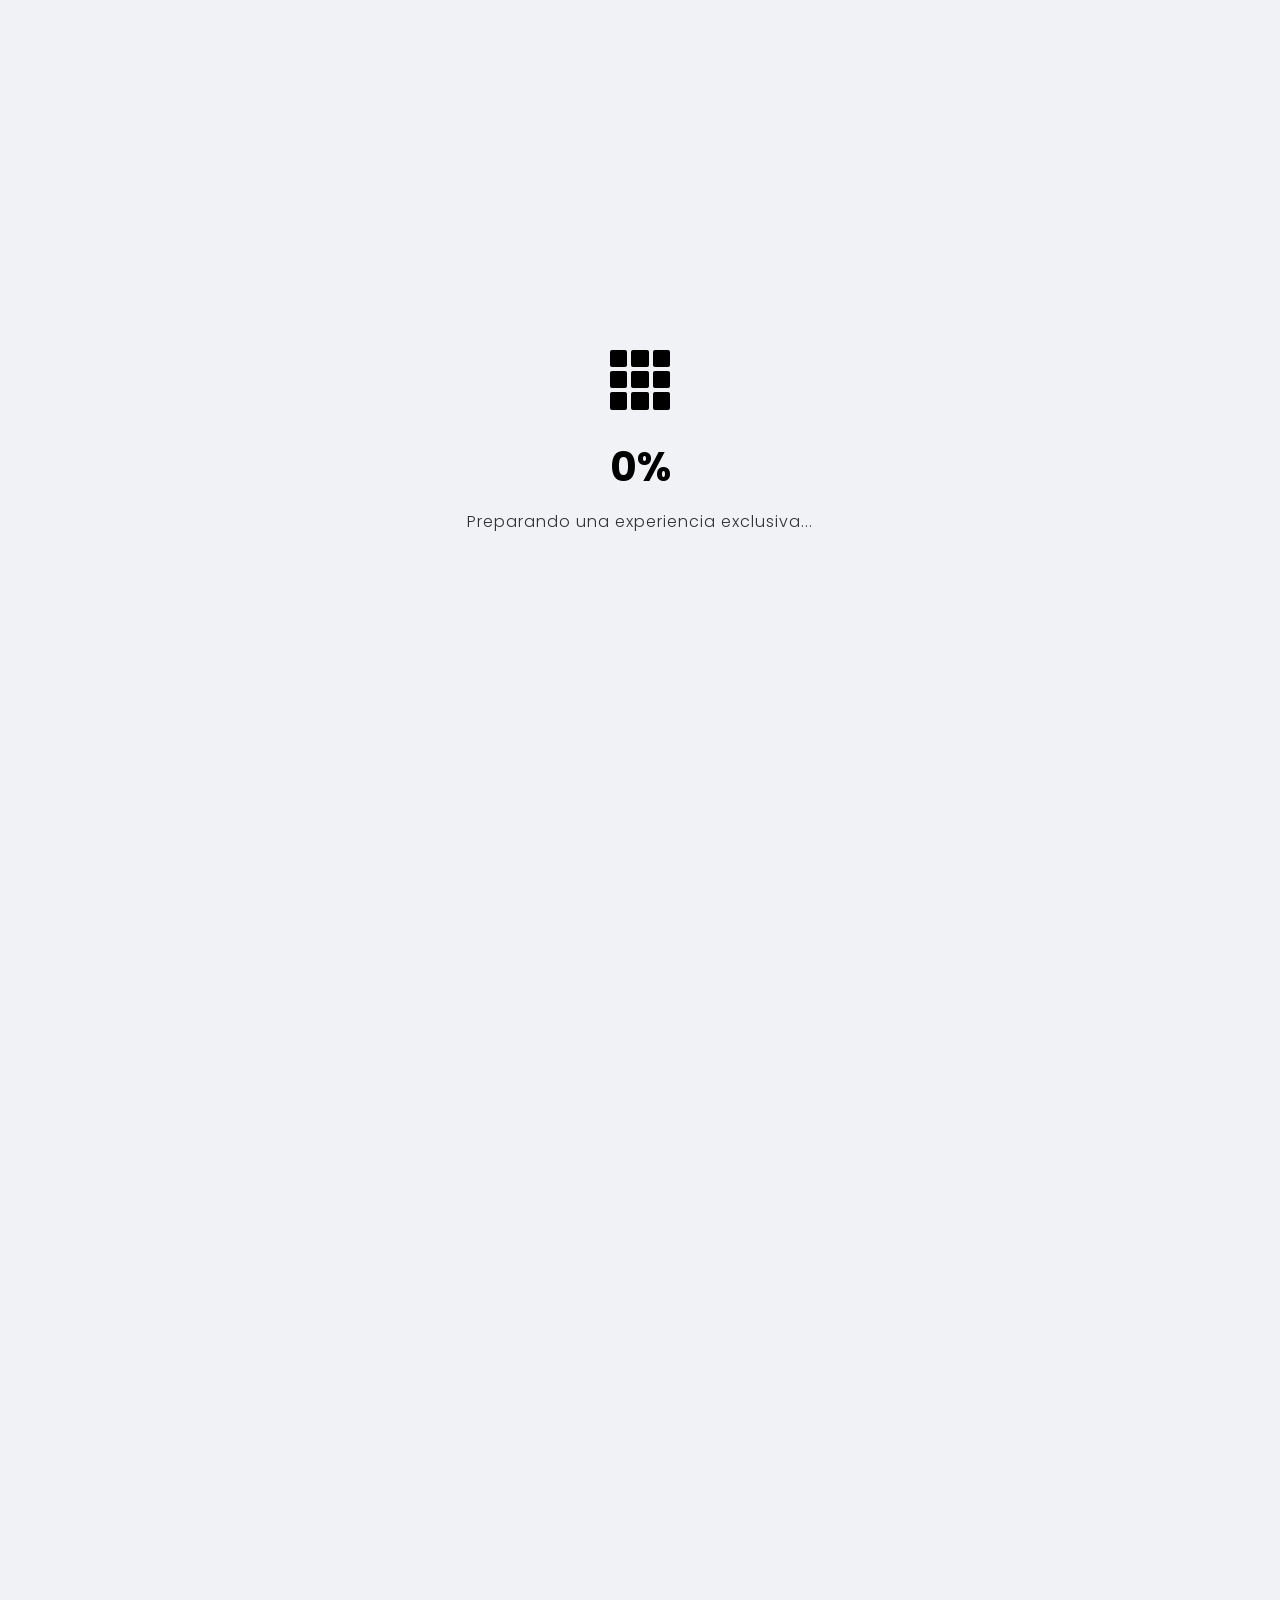
==== index.html @ 674d708d "BLAJ v4.4" ====
<!DOCTYPE html>
<html lang="es">

<head>
    <meta charset="UTF-8">
    <meta name="viewport" content="width=device-width, initial-scale=1.0">
    <meta name="description"
        content="BLAJ - Creación de marca, contenido para redes sociales, diseño web y branding integral. Impulsa tu presencia digital.">
    <meta property="og:title" content="BLAJ | Creación de marca y diseño digital">
    <meta property="og:description"
        content="BLAJ - Creación de marca, diseño web y branding integral. impulsa tu presencia digital.">
    <meta property="og:type" content="website">
    <meta property="og:url" content="https://blaj.netlify.app/">
    <meta property="og:image" content="https://blaj.netlify.app/multimedia/krosa.jpg">
    <meta property="og:image:width" content="1200">
    <meta property="og:image:height" content="630">
    <meta name="twitter:card" content="summary_large_image">
    <meta name="twitter:title" content="BLAJ | Creación de marca y diseño digital">
    <meta name="twitter:description"
        content="BLAJ - Creación de marca, diseño web y branding integral. impulsa tu presencia digital.">
    <meta name="keywords"
        content="BLAJ, creación de marca, branding, diseño web, redes sociales, marketing digital, logo, identidad visual, portafolio">
    <meta name="author" content="BLAJ">
    <title>BLAJ | Creación de marca y diseño digital</title>
    <link rel="icon" href="https://res.cloudinary.com/dpvm2gro2/image/upload/v1768845811/logo_gy8n31.ico"
        type="image/x-icon" />
    <link href="https://cdn.jsdelivr.net/npm/bootstrap@5.3.3/dist/css/bootstrap.min.css" rel="stylesheet"
        xintegrity="sha384-QWTKZyjpPEjISv5WaRU9OFeRpok6YctnYmDr5pNlyT2bRjXh0JMhjY6hW+ALEwIH" crossorigin="anonymous">
    <link rel="stylesheet" href="https://cdn.jsdelivr.net/npm/swiper@11/swiper-bundle.min.css" />
    <link rel="stylesheet" href="https://cdnjs.cloudflare.com/ajax/libs/font-awesome/6.0.0-beta3/css/all.min.css">
    <link rel="stylesheet" href="css/index.css">
    <link href="https://fonts.googleapis.com/css2?family=Poppins:wght@300;400;600;700&display=swap" rel="stylesheet">
    <!-- Scroll suave de lenis -->
    <script src="https://unpkg.com/lenis@1.1.18/dist/lenis.min.js"></script>
</head>

<body class="loader-active">
    <script>
        (function() {
            const savedTheme = localStorage.getItem('theme');
            const prefersDark = window.matchMedia && window.matchMedia('(prefers-color-scheme: dark)').matches;
            if (savedTheme === 'dark' || (!savedTheme && prefersDark)) {
                document.body.classList.add('dark-mode');
            } else {
                document.body.classList.add('light-mode');
            }
        })();
    </script>

    <div class="page-loader">
        <div class="flip-to-square">
            <div></div>
            <div></div>
            <div></div>
            <div></div>
            <div></div>
            <div></div>
            <div></div>
            <div></div>
            <div></div>
        </div>
        <div class="loader-percentage">0%</div>
        <p class="loader-status">Preparando una experiencia exclusiva...</p>
    </div>



    <div id="page-wrapper">

        <nav class="navbar-custom">
            <div class="container-nav">
                <img src="https://res.cloudinary.com/dpvm2gro2/image/upload/v1768845812/logo_fqrwqj.png"
                    alt="logo de BLAJ" style="width: 50px; height: 50px;">
                <div class="navbar-actions">
                    <label class="ui-switch">
                        <input type="checkbox" id="theme-toggle">
                        <script>
                            if (document.body.classList.contains('dark-mode')) {
                                document.getElementById('theme-toggle').checked = true;
                            }
                        </script>
                        <div class="slider">
                            <div class="circle"></div>
                        </div>
                    </label>
                    <button class="menu-toggle" aria-label="alternar menú">
                        <span class="bar"></span>
                        <span class="bar"></span>
                        <span class="bar"></span>
                    </button>
                </div>
                <ul class="nav-links">
                    <li><a href="#services">Servicios</a></li>
                    <li><a href="#why-blaj">Metodología</a></li>
                    <li><a href="#portfolio">Portafolio</a></li>
                    <li><a href="#testimonials">Testimonios</a></li>
                    <li><a href="https://wa.link/khsws3" class="btn-navbar-contact" target="_blank">Contáctanos</a></li>
                </ul>
            </div>
        </nav>

        <header id="hero" class="hero-section">
            <canvas id="hero-canvas"></canvas>
            <div class="hero-overlay"></div>
            <div class="hero-content">
                <h1>BLAJ es tu aliado en <span id="typed-text" class="typed-text"></span></h1>
                <a href="https://wa.link/khsws3" class="btn-primary-custom" target="_blank">
                    <span class="d-flex align-items-center justify-content-center">
                        <i class="fas fa-rocket me-2"></i> Solicitar cotización
                    </span>
                </a>
            </div>

            <a href="#services" class="scroll-down-link" aria-label="ir a la sección de servicios">
                <div class="scroll-down-arrows">
                    <span></span>
                    <span></span>
                    <span></span>
                </div>
            </a>
        </header>

        <section id="services" class="section-padding lazy-load">
            <div class="container">
                <h2 class="section-title text-center">Nuestros servicios de crecimiento digital</h2>
                <p class="text-center lead">Cada servicio está diseñado para construir tu autoridad, atraer clientes y
                    generar conversiones</p>

                <div class="swiper-container-wrapper mt-5 lazy-load">

                    <div class="swiper servicesSwiper">
                        <div class="swiper-wrapper">

                            <div class="swiper-slide glassmorphism-card service-card">
                                <i class="fas fa-lightbulb icon-service mb-3"></i>
                                <div class="project-info">
                                    <h3>Fundación de <span class="highlight-text">marca</span></h3>
                                    <p>Definimos tu identidad visual y verbal para crear una marca memorable que conecte
                                        y genere confianza.</p>
                                    <a role="button" class="view-project-link btn-shine" data-bs-toggle="modal"
                                        data-bs-target="#modalServicio1">
                                        <span>Saber más</span>
                                    </a>
                                </div>
                            </div>

                            <div class="swiper-slide glassmorphism-card service-card">
                                <i class="fas fa-globe icon-service mb-3"></i>
                                <div class="project-info">
                                    <h3>Plataforma de <span class="highlight-text">conversión</span></h3>
                                    <p>Diseñamos tu sitio web como una herramienta optimizada para convertir visitantes
                                        en clientes.</p>
                                    <a role="button" class="view-project-link btn-shine" data-bs-toggle="modal"
                                        data-bs-target="#modalServicio2">
                                        <span>Saber más</span>
                                    </a>
                                </div>
                            </div>

                            <div class="swiper-slide glassmorphism-card service-card">
                                <i class="fas fa-chart-line icon-service mb-3"></i>
                                <div class="project-info">
                                    <h3>Atracción y <span class="highlight-text">SEO</span></h3>
                                    <p>Atraemos a tu cliente ideal mediante posicionamiento SEO y estrategias de
                                        contenido que responden a sus necesidades.</p>
                                    <a role="button" class="view-project-link btn-shine" data-bs-toggle="modal"
                                        data-bs-target="#modalServicio3">
                                        <span>Saber más</span>
                                    </a>
                                </div>
                            </div>

                            <div class="swiper-slide glassmorphism-card service-card">
                                <i class="fas fa-bullseye icon-service mb-3"></i>
                                <div class="project-info">
                                    <h3>Estrategia <span class="highlight-text">digital</span></h3>
                                    <p>Analizamos tu mercado para trazar un plan claro que alinee tus objetivos de
                                        negocio con resultados medibles.</p>
                                    <a role="button" class="view-project-link btn-shine" data-bs-toggle="modal"
                                        data-bs-target="#modalServicio4">
                                        <span>Saber más</span>
                                    </a>
                                </div>
                            </div>

                            <div class="swiper-slide glassmorphism-card service-card">
                                <i class="fas fa-sync-alt icon-service mb-3"></i>
                                <div class="project-info">
                                    <h3>Optimización <span class="highlight-text">continua</span></h3>
                                    <p>Analizamos datos y optimizamos tu embudo para maximizar el retorno de tu
                                        inversión (ROI).</p>
                                    <a role="button" class="view-project-link btn-shine" data-bs-toggle="modal"
                                        data-bs-target="#modalServicio5">
                                        <span>Saber más</span>
                                    </a>
                                </div>
                            </div>

                        </div>
                    </div>

                    <div class="swiper-button-next services-swiper-next"></div>
                    <div class="swiper-button-prev services-swiper-prev"></div>
                </div>
            </div>
        </section>

        <section id="why-blaj" class="section-padding lazy-load">
            <div class="container">
                <h2 class="section-title text-center">Nuestra metodología de crecimiento</h2>
                <p class="text-center lead">Tenemos un proceso probado para llevar tu proyecto del concepto a los
                    resultados</p>

                <div class="row align-items-center mt-5">

                    <div class="col-lg-6">
                        <div class="process-flow-container">

                            <div class="process-step">
                                <div class="step-number-container">
                                    <div class="step-number">1</div>
                                    <div class="step-line"></div>
                                </div>
                                <div class="step-content glassmorphism-card">
                                    <h3><span class="highlight-text">Diagnóstico</span> y estrategia</h3>
                                    <p>Analizamos tu mercado, competencia y objetivos. Definimos el plan de acción y los
                                        KPI's para medir el éxito.</p>
                                </div>
                            </div>

                            <div class="process-step">
                                <div class="step-number-container">
                                    <div class="step-number">2</div>
                                    <div class="step-line"></div>
                                </div>
                                <div class="step-content glassmorphism-card">
                                    <h3><span class="highlight-text">Fundación</span> y plataforma</h3>
                                    <p>Construimos tu marca (branding) y desarrollamos tu plataforma de conversión
                                        (sitio web) optimizada para vender.</p>
                                </div>
                            </div>

                            <div class="process-step">
                                <div class="step-number-container">
                                    <div class="step-number">3</div>
                                    <div class="step-line"></div>
                                </div>
                                <div class="step-content glassmorphism-card">
                                    <h3><span class="highlight-text">Atracción</span> y SEO</h3>
                                    <p>Ejecutamos la estrategia de atracción (SEO y contenido) para llevar a tu cliente
                                        ideal a tu plataforma y posicionarte.</p>
                                </div>
                            </div>

                            <div class="process-step">
                                <div class="step-number-container">
                                    <div class="step-number">4</div>
                                </div>
                                <div class="step-content glassmorphism-card">
                                    <h3><span class="highlight-text">Optimización</span> y ROI</h3>
                                    <p>Medimos datos, analizamos el comportamiento del usuario y optimizamos el embudo
                                        (CRO) para maximizar tu retorno.</p>
                                </div>
                            </div>

                        </div>
                    </div>

                    <div class="col-lg-6 mt-4 mt-lg-0 d-flex justify-content-center align-items-center">
                        <div class="cube-container lazy-load">
                            <div class="cube">
                                <div class="cube-face front"><img
                                        src="https://res.cloudinary.com/dpvm2gro2/image/upload/v1768845810/krosa_kxmcxy.jpg"
                                        alt="visualización de marca" class="lazy-load" loading="lazy"></div>
                                <div class="cube-face right"><img
                                        src="https://res.cloudinary.com/dpvm2gro2/image/upload/v1768845813/sht_jtiigf.jpg"
                                        alt="visualización de diseño web" class="lazy-load" loading="lazy"></div>
                                <div class="cube-face back"><img
                                        src="https://res.cloudinary.com/dpvm2gro2/image/upload/v1768845808/barberiatemplum_t9ukkw.jpg"
                                        alt="visualización de seo" class="lazy-load" loading="lazy"></div>
                                <div class="cube-face left"><img
                                        src="https://res.cloudinary.com/dpvm2gro2/image/upload/v1768845810/homefixx_kggum6.jpg"
                                        alt="visualización de estrategia" class="lazy-load" loading="lazy"></div>
                            </div>
                        </div>
                    </div>

                </div>
            </div>
        </section>

        <section class="quote-banner lazy-load">
            <div class="container">
                <blockquote class="text-center">
                    <p class="quote-text">“Si tu negocio no está en internet, tu negocio <span class="highlight-text">no
                            existe</span>.”</p>
                    <footer class="quote-author">— Bill Gates</footer>
                </blockquote>
            </div>
        </section>

        <section id="portfolio" class="section-padding lazy-load">
            <div class="container">
                <h2 class="section-title text-center">Nuestros proyectos</h2>
                <p class="text-center lead">Una muestra de nuestro trabajo creativo y estratégico.</p>

                <div class="swiper-container-wrapper mt-5 lazy-load">

                    <div class="swiper mySwiper">
                        <div class="swiper-wrapper">
                            <div class="swiper-slide portfolio-item">
                                <img src="https://res.cloudinary.com/dpvm2gro2/image/upload/v1768845813/macramecreativo_agftq2.jpg"
                                    alt="proyecto 1 - macramé creativo" class="lazy-load" loading="lazy">
                                <div class="project-info">
                                    <h3>Macramé Creativo</h3>
                                    <p>Logramos monetizar una pasión y aumentar las ventas de un infoproducto (e-book)
                                        con un embudo de alta conversión.</p>
                                    <a role="button" class="view-project-link btn-shine" data-bs-toggle="modal"
                                        data-bs-target="#modalProyecto1">
                                        <span>Conocer más</span>
                                    </a>
                                </div>
                            </div>
                            <div class="swiper-slide portfolio-item">
                                <img src="https://res.cloudinary.com/dpvm2gro2/image/upload/v1768845808/barberiatemplum_t9ukkw.jpg"
                                    alt="proyecto 2 - sitio web barberia" class="lazy-load" loading="lazy">
                                <div class="project-info">
                                    <h3>Barbería Templum: estilo y tradición</h3>
                                    <p>Capturamos la esencia de la marca y facilitamos la agenda de citas, mejorando la
                                        experiencia del cliente y la operación del negocio.</p>
                                    <a role="button" class="view-project-link btn-shine" data-bs-toggle="modal"
                                        data-bs-target="#modalProyecto2">
                                        <span>Conocer más</span>
                                    </a>
                                </div>
                            </div>
                            <div class="swiper-slide portfolio-item">
                                <img src="https://res.cloudinary.com/dpvm2gro2/image/upload/v1768845810/krosa_kxmcxy.jpg"
                                    alt="proyecto 3 - sitio web krosa" class="lazy-load" loading="lazy">
                                <div class="project-info">
                                    <h3>Krosa: construcción industrial</h3>
                                    <p>Posicionamos a Krosa como líder en el sector industrial, generando la confianza y
                                        autoridad necesarias para competir en licitaciones.</p>
                                    <a role="button" class="view-project-link btn-shine" data-bs-toggle="modal"
                                        data-bs-target="#modalProyecto3">
                                        <span>Conocer más</span>
                                    </a>
                                </div>
                            </div>
                            <div class="swiper-slide portfolio-item">
                                <img src="https://res.cloudinary.com/dpvm2gro2/image/upload/v1768845813/sht_jtiigf.jpg"
                                    alt="proyecto 4 - SHT soluciones" class="lazy-load" loading="lazy">
                                <div class="project-info">
                                    <h3>SHT: soluciones hidráulicas</h3>
                                    <p>Modernizamos una empresa con 50 años de legado, logrando un aumento en la
                                        generación de cotizaciones industriales a través de su nueva web.</p>
                                    <a role="button" class="view-project-link btn-shine" data-bs-toggle="modal"
                                        data-bs-target="#modalProyecto4">
                                        <span>Conocer más</span>
                                    </a>
                                </div>
                            </div>
                        </div>
                        <div class="swiper-pagination"></div>
                    </div>

                    <div class="swiper-button-next portfolio-swiper-next"></div>
                    <div class="swiper-button-prev portfolio-swiper-prev"></div>
                </div>
            </div>
        </section>

        <section id="testimonials" class="section-padding lazy-load">
            <div class="container">
                <h2 class="section-title text-center">Lo que dicen nuestros clientes</h2>
                <p class="text-center lead">Historias de éxito que nos inspiran a seguir creciendo.</p>
                <div class="swiper-container-wrapper mt-5 lazy-load">
                    <div class="swiper testimonialsSwiper">
                        <div class="swiper-wrapper">
                            <div class="swiper-slide testimonial-card glassmorphism-card">
                                <div class="testimonial-avatar">
                                    <img src="https://res.cloudinary.com/dpvm2gro2/image/upload/v1768845814/t1_cjaqkg.jpg"
                                        alt="avatar de cliente de macramé" class="lazy-load" loading="lazy">
                                </div>
                                <p class="testimonial-text">"Yo solo quería vender mi ebook y no sabía ni por dónde
                                    empezar. Me armaron una página que prácticamente vende sola, así que yo feliz. Me
                                    encantó que entendieran mi estilo bohemio y que no se viera como una tienda fría y
                                    aburrida."</p>
                                <p class="testimonial-author">- Sandra M., creadora de "Macramé creativo"</p>
                            </div>

                            <div class="swiper-slide testimonial-card glassmorphism-card">
                                <div class="testimonial-avatar">
                                    <img src="https://res.cloudinary.com/dpvm2gro2/image/upload/v1768845815/t2_bvw3w5.jpg"
                                        alt="avatar de cliente de barbería" class="lazy-load" loading="lazy">
                                </div>
                                <p class="testimonial-text">"La verdad, antes perdía muchísimo tiempo contestando
                                    whatsapps para agendar. Con la página nueva, los clientes reservan directo y yo me
                                    dedico a cortar sin interrupciones. El diseño quedó brutal, muy acorde a la vibra de
                                    la barbería."</p>
                                <p class="testimonial-author">- David R., fundador de "Barbería templum"</p>
                            </div>

                            <div class="swiper-slide testimonial-card glassmorphism-card">
                                <div class="testimonial-avatar">
                                    <img src="https://res.cloudinary.com/dpvm2gro2/image/upload/v1768845816/t4_nz4ors.jpg"
                                        alt="avatar de cliente de krosa" class="lazy-load" loading="lazy">
                                </div>
                                <p class="testimonial-text">"Necesitábamos una web que se viera seria para entrar a
                                    licitaciones grandes. El equipo entendió perfecto el rubro industrial; no nos
                                    hicieron algo 'bonito' y ya, sino algo que impone autoridad. Nos ha ayudado mucho a
                                    que nos tomen en serio."</p>
                                <p class="testimonial-author">- Equipo de "Krosa construcciones"</p>
                            </div>

                            <div class="swiper-slide testimonial-card glassmorphism-card">
                                <div class="testimonial-avatar">
                                    <img src="https://res.cloudinary.com/dpvm2gro2/image/upload/v1768845815/t3_x2vapl.jpg"
                                        alt="avatar de cliente de sht" class="lazy-load" loading="lazy">
                                </div>
                                <p class="testimonial-text">"Teníamos miedo de renovar la marca y que se perdiera
                                    nuestra historia de 50 años, pero lograron un equilibrio perfecto. Se ve moderno
                                    pero respetando nuestras raíces. Ahora recibimos cotizaciones mucho más claras desde
                                    el sitio."</p>
                                <p class="testimonial-author">- Gerencia de "SHT soluciones"</p>
                            </div>
                        </div>
                        <div class="swiper-pagination"></div>
                    </div>
                    <div class="swiper-button-next testimonials-swiper-next"></div>
                    <div class="swiper-button-prev testimonials-swiper-prev"></div>
                </div>
            </div>
        </section>

        <section id="contact" class="section-padding lazy-load">
            <div class="container">
                <h2 class="section-title text-center">Trabajemos juntos</h2>
                <p class="text-center lead">¿Listo/a para llevar tu marca al siguiente nivel? Contáctanos</p>
                <div class="row justify-content-center mt-5">
                    <div class="col-md-8">
                        <form class="contact-form glassmorphism-card lazy-load" action="https://blaj-chatbot.vercel.app/f/4927cef5936e"
                            method="POST" novalidate>
                            <div class="mb-3">
                                <label for="name" class="form-label">Nombre</label>
                                <input type="text" class="form-control" id="name" name="nombre" maxlength="60"
                                    required>
                                <span class="error-message" id="name-error"></span>
                            </div>
                            <div class="mb-3">
                                <label for="email" class="form-label">Correo electrónico</label>
                                <input type="email" class="form-control" id="email" name="correo" maxlength="50"
                                    required>
                                <span class="error-message" id="email-error"></span>
                            </div>
                            <div class="mb-3">
                                <label for="message" class="form-label">Mensaje</label>
                                <textarea class="form-control" id="message" name="mensaje" rows="5" maxlength="300"
                                    required style="resize: none;"></textarea>
                                <span class="error-message" id="message-error"></span>
                            </div>
                            <div class="mb-3 form-check-container">
                                <input type="checkbox" class="form-check-input" id="privacy" name="privacy" required>
                                <label for="privacy" class="form-check-label">
                                    He leído y acepto la
                                    <a href="#" data-bs-toggle="modal" data-bs-target="#modalPrivacidad">
                                        política de privacidad
                                    </a>
                                </label>
                                <span class="error-message" id="privacy-error"></span>
                            </div>
                            <button type="submit" class="btn-primary-custom w-100">Enviar mensaje</button>
                        </form>
                    </div>
                </div>
            </div>
        </section>

    </div>


    <footer class="footer-custom section-padding pb-4 pt-5">
        <div class="container">
            <div class="row">

                <div class="col-lg-4 mb-4 mb-lg-0">
                    <div
                        class="footer-logo-container d-flex align-items-center justify-content-center justify-content-lg-start mb-3">
                        <img src="https://res.cloudinary.com/dpvm2gro2/image/upload/v1768845812/logo_fqrwqj.png"
                            alt="logo de BLAJ" class="footer-logo me-2" class="lazy-load" loading="lazy">
                        <span class="footer-logo-text">BLAJ</span>
                    </div>
                    <p class="footer-tagline">Aliados en tu crecimiento digital. Creamos marcas y experiencias web que
                        convierten.</p>
                </div>

                <div class="col-lg-4 col-md-6 mb-4 mb-lg-0">
                    <h5 class="footer-title">Navegación</h5>
                    <ul class="list-unstyled footer-nav-links">
                        <li><a href="#hero">Inicio</a></li>
                        <li><a href="#services">Servicios</a></li>
                        <li><a href="#portfolio">Portafolio</a></li>
                        <li><a href="#" data-bs-toggle="modal" data-bs-target="#modalPrivacidad"
                                style="cursor: pointer;">Política de privacidad</a></li>
                        <li><a href="https://wa.link/khsws3" target="_blank">Contáctanos</a></li>
                    </ul>
                </div>

                <div class="col-lg-4 col-md-6 mb-4 mb-lg-0">
                    <h5 class="footer-title">Hablemos</h5>
                    <div class="social-links-footer">
                        <a href="https://wa.link/khsws3" aria-label="whatsapp" target="_blank"><i
                                class="fab fa-whatsapp"></i></a>
                    </div>
                </div>

            </div>

            <hr class="footer-divider">

            <div class="text-center">
                <p class="footer-copyright">&copy; 2025 BLAJ. Todos los derechos reservados. <br> Diseñado por Joshua
                    León</p>
            </div>
        </div>
    </footer>

    <div class="modal fade" id="modalProyecto1" tabindex="-1" aria-labelledby="modalProyecto1Label" aria-hidden="true">
        <div class="modal-dialog modal-dialog-centered modal-lg">
            <div class="modal-content glassmorphism-card">
                <div class="modal-header border-0">
                    <h5 class="modal-title w-100" id="modalProyecto1Label">Resultado: aumento de ventas (macramé
                        creativo)</h5>
                    <button type="button" class="btn-close" data-bs-dismiss="modal" aria-label="close"
                        style="background-color: #fff;"></button>
                </div>
                <div class="modal-body">

                    <img src="https://res.cloudinary.com/dpvm2gro2/image/upload/v1768845813/macramecreativo_agftq2.jpg"
                        alt="proyecto macramé creativo" class="img-fluid rounded mb-4 lazy-load" loading="lazy">

                    <div class="h-100 text-start mb-4">

                        <p class="lead text-center"
                            style="font-size: 1.2rem; font-weight: 500; margin-bottom: 20px; color: var(--current-text-color); border-bottom: 1px solid var(--current-border-color); padding-bottom: 15px;">
                            Logramos monetizar la pasión de la creadora, aumentando sus ventas con un embudo optimizado
                            y copywriting persuasivo.
                        </p>

                        <h5 class="text-center mb-3" style="color: #0084FF; font-weight: 700;"><i
                                class="fas fa-tools me-2"></i> ¿Cómo ayudamos a Macramé Creativo?</h5>

                        <div class="row justify-content-center">

                            <div class="col-lg-6 mb-4">
                                <div class="h-100 p-4 text-center"
                                    style="background-color: rgba(255, 255, 255, 0.1); backdrop-filter: blur(10px); border-radius: 15px;">
                                    <i class="fas fa-funnel-dollar icon-service mb-3"
                                        style="font-size: 2.5rem; color: #0084FF;"></i>
                                    <h3
                                        style="font-size: 1.2rem; font-weight: 700; margin-bottom: 10px; color: var(--current-text-color);">
                                        Embudo de alta conversión</h3>
                                    <p style="font-size: 0.95rem; color: var(--current-text-color); opacity: 0.9;">
                                        Diseñamos un landing page optimizado (LP) con un solo objetivo: convertir
                                        visitantes en compradores del e-book.</p>
                                </div>
                            </div>

                            <div class="col-lg-6 mb-4">
                                <div class="h-100 p-4 text-center"
                                    style="background-color: rgba(255, 255, 255, 0.1); backdrop-filter: blur(10px); border-radius: 15px;">
                                    <i class="fas fa-bullseye icon-service mb-3"
                                        style="font-size: 2.5rem; color: #0084FF;"></i>
                                    <h3
                                        style="font-size: 1.2rem; font-weight: 700; margin-bottom: 10px; color: var(--current-text-color);">
                                        Copywriting persuasivo</h3>
                                    <p style="font-size: 0.95rem; color: var(--current-text-color); opacity: 0.9;">
                                        Creamos un mensaje claro enfocado en la transformación ("del primer nudo al
                                        primer ingreso") para conectar con el público objetivo.</p>
                                </div>
                            </div>

                            <div class="col-lg-6 mb-4">
                                <div class="h-100 p-4 text-center"
                                    style="background-color: rgba(255, 255, 255, 0.1); backdrop-filter: blur(10px); border-radius: 15px;">
                                    <i class="fas fa-stopwatch icon-service mb-3"
                                        style="font-size: 2.5rem; color: #0084FF;"></i>
                                    <h3
                                        style="font-size: 1.2rem; font-weight: 700; margin-bottom: 10px; color: var(--current-text-color);">
                                        Optimización de confianza (CRO)</h3>
                                    <p style="font-size: 0.95rem; color: var(--current-text-color); opacity: 0.9;">
                                        Implementamos gatillos mentales clave: urgencia (oferta 3x1), prueba social
                                        (testimonios) y garantías de 7 días.</p>
                                </div>
                            </div>

                            <div class="col-lg-6 mb-4">
                                <div class="h-100 p-4 text-center"
                                    style="background-color: rgba(255, 255, 255, 0.1); backdrop-filter: blur(10px); border-radius: 15px;">
                                    <i class="fas fa-book-open icon-service mb-3"
                                        style="font-size: 2.5rem; color: #0084FF;"></i>
                                    <h3
                                        style="font-size: 1.2rem; font-weight: 700; margin-bottom: 10px; color: var(--current-text-color);">
                                        Branding de producto</h3>
                                    <p style="font-size: 0.95rem; color: var(--current-text-color); opacity: 0.9;">
                                        Creamos la identidad visual del e-book y los bonos (mockups) para transmitir un
                                        alto valor percibido a un precio accesible.</p>
                                </div>
                            </div>
                        </div>
                    </div>

                    <div class="text-center">
                        <a href="https://macramecreativo.netlify.app/" class="btn-primary-custom"
                            target="_blank">visitar sitio</a>
                    </div>

                </div>
            </div>
        </div>
    </div>

    <div class="modal fade" id="modalProyecto2" tabindex="-1" aria-labelledby="modalProyecto2Label" aria-hidden="true">
        <div class="modal-dialog modal-dialog-centered modal-lg">
            <div class="modal-content glassmorphism-card">
                <div class="modal-header border-0">
                    <h5 class="modal-title w-100" id="modalProyecto2Label">Resultado: optimización de citas (barbería
                        templum)</h5>
                    <button type="button" class="btn-close" data-bs-dismiss="modal" aria-label="close"
                        style="background-color: #fff;"></button>
                </div>
                <div class="modal-body">

                    <img src="https://res.cloudinary.com/dpvm2gro2/image/upload/v1768845808/barberiatemplum_t9ukkw.jpg"
                        alt="proyecto barberia templum" class="img-fluid rounded mb-4 lazy-load" loading="lazy">

                    <p class="lead text-center"
                        style="font-size: 1.2rem; font-weight: 500; margin-bottom: 20px; color: var(--current-text-color); border-bottom: 1px solid var(--current-border-color); padding-bottom: 15px;">
                        Digitalizamos la experiencia del cliente, facilitando la agenda de citas y capturando la esencia
                        profesional de la marca.
                    </p>

                    <h5 class="text-center mb-3" style="color: #0084FF; font-weight: 700;"><i
                            class="fas fa-tools me-2"></i> ¿Cómo lo logramos?</h5>

                    <div class="row justify-content-center mb-4">

                        <div class="col-lg-6 mb-4">
                            <div class="h-100 p-4 text-center"
                                style="background-color: rgba(255, 255, 255, 0.1); backdrop-filter: blur(10px); border-radius: 15px;">
                                <i class="fas fa-palette icon-service mb-3"
                                    style="font-size: 2.5rem; color: #0084FF;"></i>
                                <h3
                                    style="font-size: 1.2rem; font-weight: 700; margin-bottom: 10px; color: var(--current-text-color);">
                                    Diseño de marca</h3>
                                <p style="font-size: 0.95rem; color: var(--current-text-color); opacity: 0.9;">Creamos
                                    la identidad de Templum, asegurando que su imagen sea moderna y memorable, lo cual
                                    los diferencia de la competencia.</p>
                            </div>
                        </div>

                        <div class="col-lg-6 mb-4">
                            <div class="h-100 p-4 text-center"
                                style="background-color: rgba(255, 255, 255, 0.1); backdrop-filter: blur(10px); border-radius: 15px;">
                                <i class="fas fa-desktop icon-service mb-3"
                                    style="font-size: 2.5rem; color: #0084FF;"></i>
                                <h3
                                    style="font-size: 1.2rem; font-weight: 700; margin-bottom: 10px; color: var(--current-text-color);">
                                    Plataforma para ventas</h3>
                                <p style="font-size: 0.95rem; color: var(--current-text-color); opacity: 0.9;">
                                    Desarrollamos un sitio web que se ve perfecto en todos los dispositivos (móviles,
                                    tabletas, pc), lo que significa más clientes y más ventas.</p>
                            </div>
                        </div>

                        <div class="col-lg-6 mb-4">
                            <div class="h-100 p-4 text-center"
                                style="background-color: rgba(255, 255, 255, 0.1); backdrop-filter: blur(10px); border-radius: 15px;">
                                <i class="fas fa-calendar-check icon-service mb-3"
                                    style="font-size: 2.5rem; color: #0084FF;"></i>
                                <h3
                                    style="font-size: 1.2rem; font-weight: 700; margin-bottom: 10px; color: var(--current-text-color);">
                                    Conversión de citas</h3>
                                <p style="font-size: 0.95rem; color: var(--current-text-color); opacity: 0.9;">Incluimos
                                    herramientas como un sistema de respuestas automáticas y avisos dinámicos de ofertas
                                    para que los visitantes reserven sus citas.</p>
                            </div>
                        </div>

                        <div class="col-lg-6 mb-4">
                            <div class="h-100 p-4 text-center"
                                style="background-color: rgba(255, 255, 255, 0.1); backdrop-filter: blur(10px); border-radius: 15px;">
                                <i class="fas fa-gem icon-service mb-3" style="font-size: 2.5rem; color: #0084FF;"></i>
                                <h3
                                    style="font-size: 1.2rem; font-weight: 700; margin-bottom: 10px; color: var(--current-text-color);">
                                    Estrategia premium</h3>
                                <p style="font-size: 0.95rem; color: var(--current-text-color); opacity: 0.9;">
                                    Posicionamos su servicio de visagismo como un servicio de alta calidad, lo que les
                                    permite justificar y cobrar tarifas Premium.</p>
                            </div>
                        </div>
                    </div>

                    <div class="text-center">
                        <a href="https://barberiatemplum.netlify.app/" class="btn-primary-custom"
                            target="_blank">visitar sitio</a>
                    </div>

                </div>
            </div>
        </div>
    </div>

    <div class="modal fade" id="modalProyecto3" tabindex="-1" aria-labelledby="modalProyecto3Label" aria-hidden="true">
        <div class="modal-dialog modal-dialog-centered modal-lg">
            <div class="modal-content glassmorphism-card">
                <div class="modal-header border-0">
                    <h5 class="modal-title w-100" id="modalProyecto3Label">Resultado: autoridad B2B (krosa)</h5>
                    <button type="button" class="btn-close" data-bs-dismiss="modal" aria-label="close"
                        style="background-color: #fff;"></button>
                </div>
                <div class="modal-body">

                    <img src="https://res.cloudinary.com/dpvm2gro2/image/upload/v1768845810/krosa_kxmcxy.jpg"
                        alt="proyecto krosa" class="img-fluid rounded mb-4 lazy-load" loading="lazy">

                    <div class="h-100 text-start mb-4">

                        <p class="lead text-center"
                            style="font-size: 1.2rem; font-weight: 500; margin-bottom: 20px; color: var(--current-text-color); border-bottom: 1px solid var(--current-border-color); padding-bottom: 15px;">
                            Posicionamos a Krosa como líder en el sector industrial, proyectando la confianza y seriedad
                            necesarias para ganar licitaciones de alto valor.
                        </p>

                        <h5 class="text-center mb-3" style="color: #0084FF; font-weight: 700;"><i
                                class="fas fa-tools me-2"></i> ¿Cómo ayudamos a Krosa?</h5>

                        <div class="row justify-content-center">

                            <div class="col-lg-6 mb-4">
                                <div class="h-100 p-4 text-center"
                                    style="background-color: rgba(255, 255, 255, 0.1); backdrop-filter: blur(10px); border-radius: 15px;">
                                    <i class="fas fa-building icon-service mb-3"
                                        style="font-size: 2.5rem; color: #0084FF;"></i>
                                    <h3
                                        style="font-size: 1.2rem; font-weight: 700; margin-bottom: 10px; color: var(--current-text-color);">
                                        Diseño de imagen corporativa</h3>
                                    <p style="font-size: 0.95rem; color: var(--current-text-color); opacity: 0.9;">
                                        Creamos la identidad digital de Krosa, proyectando la seriedad y confianza
                                        necesarias para atraer grandes contratos.</p>
                                </div>
                            </div>

                            <div class="col-lg-6 mb-4">
                                <div class="h-100 p-4 text-center"
                                    style="background-color: rgba(255, 255, 255, 0.1); backdrop-filter: blur(10px); border-radius: 15px;">
                                    <i class="fas fa-industry icon-service mb-3"
                                        style="font-size: 2.5rem; color: #0084FF;"></i>
                                    <h3
                                        style="font-size: 1.2rem; font-weight: 700; margin-bottom: 10px; color: var(--current-text-color);">
                                        Plataforma de autoridad</h3>
                                    <p style="font-size: 0.95rem; color: var(--current-text-color); opacity: 0.9;">
                                        Desarrollamos un sitio web optimizado para mostrar sus proyectos de gran escala
                                        (plantas industriales, obra pública) y posicionarlos como expertos.</p>
                                </div>
                            </div>

                            <div class="col-lg-6 mb-4">
                                <div class="h-100 p-4 text-center"
                                    style="background-color: rgba(255, 255, 255, 0.1); backdrop-filter: blur(10px); border-radius: 15px;">
                                    <i class="fas fa-chart-line icon-service mb-3"
                                        style="font-size: 2.5rem; color: #0084FF;"></i>
                                    <h3
                                        style="font-size: 1.2rem; font-weight: 700; margin-bottom: 10px; color: var(--current-text-color);">
                                        Estrategia de posicionamiento</h3>
                                    <p style="font-size: 0.95rem; color: var(--current-text-color); opacity: 0.9;">
                                        Implementamos SEO enfocado al sector B2B y gubernamental, atrayendo a tomadores
                                        de decisión.</p>
                                </div>
                            </div>

                            <div class="col-lg-6 mb-4">
                                <div class="h-100 p-4 text-center"
                                    style="background-color: rgba(255, 255, 255, 0.1); backdrop-filter: blur(10px); border-radius: 15px;">
                                    <i class="fas fa-handshake icon-service mb-3"
                                        style="font-size: 2.5rem; color: #0084FF;"></i>
                                    <h3
                                        style="font-size: 1.2rem; font-weight: 700; margin-bottom: 10px; color: var(--current-text-color);">
                                        Optimización de comunicación</h3>
                                    <p style="font-size: 0.95rem; color: var(--current-text-color); opacity: 0.9;">
                                        Integramos canales de contacto claros para facilitar la licitación y la
                                        captación de proyectos de alto valor.</p>
                                </div>
                            </div>
                        </div>
                    </div>

                    <div class="text-center">
                        <a href="https://krosa.netlify.app/" class="btn-primary-custom" target="_blank">visitar
                            sitio</a>
                    </div>

                </div>
            </div>
        </div>
    </div>

    <div class="modal fade" id="modalProyecto4" tabindex="-1" aria-labelledby="modalProyecto4Label" aria-hidden="true">
        <div class="modal-dialog modal-dialog-centered modal-lg">
            <div class="modal-content glassmorphism-card">
                <div class="modal-header border-0">
                    <h5 class="modal-title w-100" id="modalProyecto4Label">Resultado: aumento de cotizaciones (SHT)</h5>
                    <button type="button" class="btn-close" data-bs-dismiss="modal" aria-label="close"
                        style="background-color: #fff;"></button>
                </div>
                <div class="modal-body">

                    <img src="https://res.cloudinary.com/dpvm2gro2/image/upload/v1768845813/sht_jtiigf.jpg"
                        alt="proyecto SHT" class="img-fluid rounded mb-4 lazy-load" loading="lazy">

                    <div class="h-100 text-start mb-4">

                        <p class="lead text-center"
                            style="font-size: 1.2rem; font-weight: 500; margin-bottom: 20px; color: var(--current-text-color); border-bottom: 1px solid var(--current-border-color); padding-bottom: 15px;">
                            Modernizamos la imagen digital de una empresa con 50 años de legado, logrando un aumento en
                            la generación de cotizaciones industriales.
                        </p>

                        <h5 class="text-center mb-3" style="color: #0084FF; font-weight: 700;"><i
                                class="fas fa-tools me-2"></i> ¿Cómo ayudamos a SHT?</h5>

                        <div class="row justify-content-center">

                            <div class="col-lg-6 mb-4">
                                <div class="h-100 p-4 text-center"
                                    style="background-color: rgba(255, 255, 255, 0.1); backdrop-filter: blur(10px); border-radius: 15px;">
                                    <i class="fas fa-cogs icon-service mb-3"
                                        style="font-size: 2.5rem; color: #0084FF;"></i>
                                    <h3
                                        style="font-size: 1.2rem; font-weight: 700; margin-bottom: 10px; color: var(--current-text-color);">
                                        Identidad corporativa industrial</h3>
                                    <p style="font-size: 0.95rem; color: var(--current-text-color); opacity: 0.9;">
                                        Diseñamos una identidad digital que proyecta sus 50 años de experiencia y
                                        liderazgo en el sector metalmecánico.</p>
                                </div>
                            </div>

                            <div class="col-lg-6 mb-4">
                                <div class="h-100 p-4 text-center"
                                    style="background-color: rgba(255, 255, 255, 0.1); backdrop-filter: blur(10px); border-radius: 15px;">
                                    <i class="fas fa-laptop-code icon-service mb-3"
                                        style="font-size: 2.5rem; color: #0084FF;"></i>
                                    <h3
                                        style="font-size: 1.2rem; font-weight: 700; margin-bottom: 10px; color: var(--current-text-color);">
                                        Plataforma web B2B</h3>
                                    <p style="font-size: 0.95rem; color: var(--current-text-color); opacity: 0.9;">
                                        Desarrollamos un sitio web enfocado en la industria, optimizado para exhibir sus
                                        servicios complejos y su historial de proyectos.</p>
                                </div>
                            </div>

                            <div class="col-lg-6 mb-4">
                                <div class="h-100 p-4 text-center"
                                    style="background-color: rgba(255, 255, 255, 0.1); backdrop-filter: blur(10px); border-radius: 15px;">
                                    <i class="fas fa-robot icon-service mb-3"
                                        style="font-size: 2.5rem; color: #0084FF;"></i>
                                    <h3
                                        style="font-size: 1.2rem; font-weight: 700; margin-bottom: 10px; color: var(--current-text-color);">
                                        Generación de leads</h3>
                                    <p style="font-size: 0.95rem; color: var(--current-text-color); opacity: 0.9;">
                                        Integramos un asistente virtual (chatbot) y formularios de contacto claros para
                                        capturar cotizaciones de proyectos industriales.</p>
                                </div>
                            </div>

                            <div class="col-lg-6 mb-4">
                                <div class="h-100 p-4 text-center"
                                    style="background-color: rgba(255, 255, 255, 0.1); backdrop-filter: blur(10px); border-radius: 15px;">
                                    <i class="fas fa-medal icon-service mb-3"
                                        style="font-size: 2.5rem; color: #0084FF;"></i>
                                    <h3
                                        style="font-size: 1.2rem; font-weight: 700; margin-bottom: 10px; color: var(--current-text-color);">
                                        Posicionamiento de autoridad</h3>
                                    <p style="font-size: 0.95rem; color: var(--current-text-color); opacity: 0.9;">
                                        Creamos una narrativa de marca basada en sus dos generaciones de ingenieros para
                                        generar máxima confianza.</p>
                                </div>
                            </div>
                        </div>
                    </div>

                    <div class="text-center">
                        <a href="https://shtijerina.com/" class="btn-primary-custom" target="_blank">visitar sitio</a>
                    </div>

                </div>
            </div>
        </div>
    </div>

    <a href="https://wa.link/khsws3" class="floating-cta-btn" id="floating-cta-btn" target="_blank">
        <i class="fas fa-rocket me-2"></i>
        <span>Solicitar cotización</span>
    </a>

    <div class="modal fade" id="modalServicio1" tabindex="-1" aria-labelledby="modalServicio1Label" aria-hidden="true">
        <div class="modal-dialog modal-dialog-centered modal-xl">
            <div class="modal-content glassmorphism-card">
                <div class="modal-split-layout">
                    <!-- Panel Visual de Impacto -->
                    <div class="modal-accent-panel">
                        <div class="waves-container">
                            <div class="wave wave-1"></div>
                            <div class="wave wave-2"></div>
                        </div>
                        <i class="fas fa-lightbulb"></i>
                        <button type="button" class="btn-close btn-close-white position-absolute top-0 start-0 m-3" 
                                data-bs-dismiss="modal" aria-label="close"></button>
                    </div>
                    
                    <!-- Panel de Estrategia y Contenido -->
                    <div class="modal-content-panel">
                        <h2 class="modal-title-premium" id="modalServicio1Label">Fundación de marca</h2>
                        <p class="modal-description-premium">
                            No se trata solo de un logo, sino de construir una identidad memorable que genere autoridad, 
                            seguridad y conecte emocionalmente con tu audiencia ideal.
                        </p>
                        
                        <div class="benefits-grid">
                            <div class="benefit-pill">
                                <i class="fas fa-fingerprint"></i>
                                <span>Identidad Visual</span>
                            </div>
                            <div class="benefit-pill">
                                <i class="fas fa-book"></i>
                                <span>Brand Guide</span>
                            </div>
                            <div class="benefit-pill">
                                <i class="fas fa-comment-dots"></i>
                                <span>Tono de Voz</span>
                            </div>
                            <div class="benefit-pill">
                                <i class="fas fa-chess-knight"></i>
                                <span>Posicionamiento</span>
                            </div>
                        </div>

                        <div class="d-flex justify-content-start">
                            <a href="https://wa.link/khsws3" class="btn-primary-custom" target="_blank">
                                <i class="fas fa-rocket me-2"></i> Cotizar este servicio
                            </a>
                        </div>
                    </div>
                </div>
            </div>
        </div>
    </div>

    <div class="modal fade" id="modalServicio2" tabindex="-1" aria-labelledby="modalServicio2Label" aria-hidden="true">
        <div class="modal-dialog modal-dialog-centered modal-xl">
            <div class="modal-content glassmorphism-card">
                <div class="modal-split-layout">
                    <div class="modal-accent-panel">
                        <div class="waves-container">
                            <div class="wave wave-1"></div>
                            <div class="wave wave-2"></div>
                        </div>
                        <i class="fas fa-globe"></i>
                        <button type="button" class="btn-close btn-close-white position-absolute top-0 start-0 m-3" 
                                data-bs-dismiss="modal" aria-label="close"></button>
                    </div>
                    
                    <div class="modal-content-panel">
                        <h2 class="modal-title-premium" id="modalServicio2Label">Plataforma de conversión</h2>
                        <p class="modal-description-premium">
                            Tu sitio web es tu activo más valioso. Lo Transformamos en una herramienta de alto rendimiento 
                            diseñada específicamente para convertir clics en clientes reales.
                        </p>
                        
                        <div class="benefits-grid">
                            <div class="benefit-pill">
                                <i class="fas fa-mobile-alt"></i>
                                <span>Diseño UX/UI</span>
                            </div>
                            <div class="benefit-pill">
                                <i class="fas fa-bolt"></i>
                                <span>Core Web Vitals</span>
                            </div>
                            <div class="benefit-pill">
                                <i class="fas fa-mouse-pointer"></i>
                                <span>CTAs Estratégicos</span>
                            </div>
                            <div class="benefit-pill">
                                <i class="fas fa-layer-group"></i>
                                <span>Escalabilidad</span>
                            </div>
                        </div>

                        <div class="d-flex justify-content-start">
                            <a href="https://wa.link/khsws3" class="btn-primary-custom" target="_blank">
                                <i class="fas fa-rocket me-2"></i> Cotizar mi sitio web
                            </a>
                        </div>
                    </div>
                </div>
            </div>
        </div>
    </div>

    <div class="modal fade" id="modalServicio3" tabindex="-1" aria-labelledby="modalServicio3Label" aria-hidden="true">
        <div class="modal-dialog modal-dialog-centered modal-xl">
            <div class="modal-content glassmorphism-card">
                <div class="modal-split-layout">
                    <div class="modal-accent-panel">
                        <div class="waves-container">
                            <div class="wave wave-1"></div>
                            <div class="wave wave-2"></div>
                        </div>
                        <i class="fas fa-chart-line"></i>
                        <button type="button" class="btn-close btn-close-white position-absolute top-0 start-0 m-3" 
                                data-bs-dismiss="modal" aria-label="close"></button>
                    </div>
                    
                    <div class="modal-content-panel">
                        <h2 class="modal-title-premium" id="modalServicio3Label">Atracción y SEO</h2>
                        <p class="modal-description-premium">
                            Aparece donde tus clientes te buscan. Implementamos estrategias inteligentes de posicionamiento 
                            orgánico para dominar las búsquedas y atraer tráfico calificado.
                        </p>
                        
                        <div class="benefits-grid">
                            <div class="benefit-pill">
                                <i class="fas fa-search"></i>
                                <span>Keyword Research</span>
                            </div>
                            <div class="benefit-pill">
                                <i class="fas fa-code"></i>
                                <span>SEO Técnico</span>
                            </div>
                            <div class="benefit-pill">
                                <i class="fas fa-pen-fancy"></i>
                                <span>Inbound Content</span>
                            </div>
                            <div class="benefit-pill">
                                <i class="fas fa-link"></i>
                                <span>Link Building</span>
                            </div>
                        </div>

                        <div class="d-flex justify-content-start">
                            <a href="https://wa.link/khsws3" class="btn-primary-custom" target="_blank">
                                <i class="fas fa-rocket me-2"></i> Cotizar SEO ahora
                            </a>
                        </div>
                    </div>
                </div>
            </div>
        </div>
    </div>

    <div class="modal fade" id="modalServicio4" tabindex="-1" aria-labelledby="modalServicio4Label" aria-hidden="true">
        <div class="modal-dialog modal-dialog-centered modal-xl">
            <div class="modal-content glassmorphism-card">
                <div class="modal-split-layout">
                    <div class="modal-accent-panel">
                        <div class="waves-container">
                            <div class="wave wave-1"></div>
                            <div class="wave wave-2"></div>
                        </div>
                        <i class="fas fa-bullseye"></i>
                        <button type="button" class="btn-close btn-close-white position-absolute top-0 start-0 m-3" 
                                data-bs-dismiss="modal" aria-label="close"></button>
                    </div>
                    
                    <div class="modal-content-panel">
                        <h2 class="modal-title-premium" id="modalServicio4Label">Estrategia integral</h2>
                        <p class="modal-description-premium">
                            Cada acción tiene un porqué. Trazamos una hoja de ruta clara que alinea tu identidad, 
                            tu tecnología y tu marketing hacia un objetivo único: Resultados Medibles.
                        </p>
                        
                        <div class="benefits-grid">
                            <div class="benefit-pill">
                                <i class="fas fa-users"></i>
                                <span>Análisis de Audiencia</span>
                            </div>
                            <div class="benefit-pill">
                                <i class="fas fa-tasks"></i>
                                <span>Definición de KPIs</span>
                            </div>
                            <div class="benefit-pill">
                                <i class="fas fa-filter"></i>
                                <span>Sales Funnels</span>
                            </div>
                            <div class="benefit-pill">
                                <i class="fas fa-map-marked-alt"></i>
                                <span>Roadmap Táctico</span>
                            </div>
                        </div>

                        <div class="d-flex justify-content-start">
                            <a href="https://wa.link/khsws3" class="btn-primary-custom" target="_blank">
                                <i class="fas fa-rocket me-2"></i> Cotizar mi plan estratégico
                            </a>
                        </div>
                    </div>
                </div>
            </div>
        </div>
    </div>

    <div class="modal fade" id="modalServicio5" tabindex="-1" aria-labelledby="modalServicio5Label" aria-hidden="true">
        <div class="modal-dialog modal-dialog-centered modal-xl">
            <div class="modal-content glassmorphism-card">
                <div class="modal-split-layout">
                    <div class="modal-accent-panel">
                        <div class="waves-container">
                            <div class="wave wave-1"></div>
                            <div class="wave wave-2"></div>
                        </div>
                        <i class="fas fa-sync-alt"></i>
                        <button type="button" class="btn-close btn-close-white position-absolute top-0 start-0 m-3" 
                                data-bs-dismiss="modal" aria-label="close"></button>
                    </div>
                    
                    <div class="modal-content-panel">
                        <h2 class="modal-title-premium" id="modalServicio5Label">Optimización y ROI</h2>
                        <p class="modal-description-premium">
                            El mundo digital no se detiene, y tu estrategia tampoco. Analizamos datos en tiempo real 
                            para evolucionar tu embudo y exprimir cada centavo de tu inversión.
                        </p>
                        
                        <div class="benefits-grid">
                            <div class="benefit-pill">
                                <i class="fas fa-microscope"></i>
                                <span>A/B Testing</span>
                            </div>
                            <div class="benefit-pill">
                                <i class="fas fa-tachometer-alt"></i>
                                <span>Optimización CRO</span>
                            </div>
                            <div class="benefit-pill">
                                <i class="fas fa-chart-area"></i>
                                <span>Data Analytics</span>
                            </div>
                            <div class="benefit-pill">
                                <i class="fas fa-file-invoice-dollar"></i>
                                <span>Scaling de ROI</span>
                            </div>
                        </div>

                        <div class="d-flex justify-content-start">
                            <a href="https://wa.link/khsws3" class="btn-primary-custom" target="_blank">
                                <i class="fas fa-rocket me-2"></i> Cotizar optimización
                            </a>
                        </div>
                    </div>
                </div>
            </div>
        </div>
    </div>

    <div class="modal fade" id="modalPrivacidad" tabindex="-1" aria-labelledby="modalPrivacidadLabel"
        aria-hidden="true">
        <div class="modal-dialog modal-dialog-centered modal-lg modal-dialog-scrollable">
            <div class="modal-content glassmorphism-card">
                <div class="modal-header border-0">
                    <h5 class="modal-title w-100" id="modalPrivacidadLabel">Política de privacidad</h5>
                    <button type="button" class="btn-close" data-bs-dismiss="modal" aria-label="close"
                        style="background-color: #fff;"></button>
                </div>
                <div class="modal-body" style="text-align: left;">

                    <h4 style="color: var(--current-text-color); font-size: 1.2rem; font-weight: 700;">Responsable de la protección de sus datos personales.</h4>
                    <p>BLAJ, dedicado a los servicios de creación de marca, diseño web, posicionamiento SEO y
                        estrategias de crecimiento digital, mejor conocido como BLAJ, es responsable del tratamiento de
                        sus datos personales.</p>
                    <p>Sus datos son tratados de conformidad con la Ley Federal de Protección de Datos Personales en
                        Posesión de los Particulares y su Reglamento. la confidencialidad de los datos está siempre
                        garantizada y protegida por medidas de seguridad administrativas, técnicas y físicas, para
                        evitar daño alguno, su pérdida, la alteración, destrucción, el uso, acceso o divulgación
                        indebida. solo las personas autorizadas dentro de BLAJ tendrán acceso a los datos.</p>

                    <h4
                        style="color: var(--current-text-color); font-size: 1.2rem; font-weight: 700; margin-top: 1.5rem;">
                        Finalidades del tratamiento de sus datos.</h4>
                    <p>Sus datos personales que comparten (LOS DATOS) con BLAJ, serán utilizados para las siguientes
                        finalidades:</p>
                    <ul>
                        <li>Contactarlo por medio de correo electrónico, teléfono o domicilio.</li>
                        <li>Envío de información en relación de nuestros servicios que tenemos dentro de nuestro sitio
                            web.</li>
                        <li>Informar sobre nuevos servicios estrella de nuestro sitio web.</li>
                        <li>Cotizaciones requeridas.</li>
                        <li>Dar seguimiento a las cotizaciones enviadas a prospecto de clientes.</li>
                        <li>Registrar sus datos dentro de nuestra base de datos.</li>
                        <li>Informar sobre cambios de nuestros servicios.</li>
                        <li>Almacenar sus datos personales en nuestros directorios con fines administrativos.</li>
                        <li>Dar seguimiento al proceso de atención al cliente.</li>
                        <li>Evaluaciones de nuestra calidad del servicio.</li>
                    </ul>
                    <p>De esta forma también, utilizaremos su información personal dentro de nuestra base de datos para
                        las siguientes finalidades, que no son necesarias para el servicio que nos ha solicitado, pero
                        que permite y facilitan que nosotros le brindemos una mejor atención:</p>
                    <ul>
                        <li>Envío de publicidad de BLAJ.</li>
                        <li>Promoción de los servicios que ofertamos dentro de nuestro sitio web y redes sociales.</li>
                        <li>Cookies y segmentación de mercado para manejo de publicidad.</li>
                        <li>Envió de newsletter y/o mailing.</li>
                        <li>En algunos casos para encuestas para saber cómo fue atendido por nuestro servicio al
                            cliente.</li>
                    </ul>
                    <p>Si no desea tratar sus datos personales para estos fines adicionales, a partir de este punto
                        puede comunicarnos el contenido anterior a través de blajdigital@gmail.com.</p>
                    <p>La negativa a utilizar sus datos personales para estos fines no será una razón para que le
                        neguemos nuestros servicios, precios y cotizaciones.</p>

                    <h4
                        style="color: var(--current-text-color); font-size: 1.2rem; font-weight: 700; margin-top: 1.5rem;">
                        Evocación de consentimiento para el tratamiento de sus datos personales</h4>
                    <p>Le informamos que usted como titular podrá revocar el consentimiento que ha otorgado a BLAJ para
                        el tratamiento de sus datos, deberá enviar un correo electrónico a "blajdigital@gmail.com", con el
                        asunto “REVOCACIÓN DE CONSENTIMIENTO” y cumpliendo con los requisitos previamente establecidos.
                    </p>
                    <p>Para que usted pueda tener un mayor conocimiento de la información que comparte para su
                        cotización, puede solicitarlo al correo "blajdigital@gmail.com".</p>
                    <p>Tendremos un plazo máximo de 30 días para atender su petición y le informaremos sobre la
                        procedencia de la misma, a través de los datos de contacto que nos haya proporcionado.</p>

                    <h4
                        style="color: var(--current-text-color); font-size: 1.2rem; font-weight: 700; margin-top: 1.5rem;">
                        Modificaciones del aviso de privacidad</h4>
                    <p>Nos reservamos el derecho de efectuar en cualquier momento modificaciones o actualizaciones al
                        presente aviso de privacidad. estas modificaciones estarán disponibles a las personas en
                        general, a través de nuestra página de Internet, en esta misma sección.</p>
                </div>
                <div class="modal-footer border-0 justify-content-center">
                    <button type="button" class="btn-primary-custom" data-bs-dismiss="modal">Entendido</button>
                </div>
            </div>
        </div>
    </div>

    <!-- Modal de Validación (Premium Glassmorphism) -->
    <div class="modal fade premium-validation-modal" id="validationModal" tabindex="-1" aria-labelledby="validationModalLabel" aria-hidden="true">
        <div class="modal-dialog modal-dialog-centered">
            <div class="modal-content glassmorphism-card text-center border-0">
                <div class="modal-header border-0 justify-content-center flex-column pb-0">
                    <div class="error-icon-container mb-3">
                        <i class="fas fa-shield-alt"></i>
                    </div>
                    <h5 class="modal-title-premium" id="validationModalLabel">
                        Verificación requerida
                    </h5>
                    <button type="button" class="btn-close btn-close-white position-absolute top-0 end-0 m-3" data-bs-dismiss="modal" aria-label="close"></button>
                </div>
                <div class="modal-body pt-4">
                    <div id="validation-errors-list" class="errors-grid">
                        <!-- Los errores se insertarán aquí dinámicamente -->
                    </div>
                </div>
                <div class="modal-footer border-0 justify-content-center pb-4">
                    <button type="button" class="btn-primary-custom px-5" data-bs-dismiss="modal">Entendido</button>
                </div>
            </div>
        </div>
    </div>
<br>
    <script src="https://cdn.jsdelivr.net/npm/bootstrap@5.3.3/dist/js/bootstrap.bundle.min.js"
        xintegrity="sha384-YvpcrYf0tY3lHB60NNkmXc5s9fDVZLESaAA55NDzOxhy9GkcIdslK1eN7N6jIeHz"
        crossorigin="anonymous"></script>
    <script src="https://cdn.jsdelivr.net/npm/swiper@11/swiper-bundle.min.js"></script>
    <script src="https://unpkg.com/typed.js@2.1.0/dist/typed.umd.js"></script>
    <script src="https://blaj-chatbot.vercel.app/static/blaj/widget.js"></script>
    <script src="js/index.js"></script>
    <script src="js/particles.js"></script>
    <script src="https://blaj-chatbot.vercel.app/static/js/blaj-forms.js"></script>

</body>

</html>
---- css/index.css ----
/* ======================================== */
/* 1. VARIABLES Y MODO DÃA/NOCHE (THEMING) */
/* ======================================== */
:root {
    --bg-color-light: #f0f2f5;
    --text-color-light: #000;
    /* texto oscuro para el modo claro */
    --card-bg-light: rgba(255, 255, 255, 0.4);
    /* mÃ¡s transparente */
    --border-color-light: rgba(0, 0, 0, 0.1);
    /* borde sutil oscuro */
    --shadow-color-light: rgba(0, 0, 0, 0.15);
    /* sombra mÃ¡s pronunciada */
    --navbar-bg-light: rgba(0, 0, 0, 0.3);
    /* siempre oscuro y semitransparente */
    --navbar-text-light: #fff;
    /* texto blanco para el navbar oscuro */
    --btn-primary-bg-light: #000;
    /* botÃ³n oscuro en modo claro */
    --btn-primary-text-light: #fff;
    /* texto blanco para el botÃ³n oscuro */
    --footer-bg-light: #000;
    --footer-text-light: #fff;
    --overlay-color-light: rgba(0, 0, 0, 0.3);
    /* mÃ¡s oscuro para resaltar video */
    --mobile-menu-bg-light: #fff;
    /* fondo sÃ³lido para el menÃº mÃ³vil */
    --loader-color-light: #000;
    /* color de la figura del loader en modo claro */
    --loader-shadow-color-light: #00000050;
    /* color de la sombra del loader en modo claro */
    --grid-color-light: rgba(0, 0, 0, 0.05);
    --current-grid-color: var(--grid-color-light);


    /* modo noche - por defecto se aplica si no se detecta preferencia del sistema */
    --bg-color-dark: #1a1a1a;
    /* casi negro */
    --text-color-dark: #fff;
    /* texto blanco */
    --card-bg-dark: rgba(26, 26, 26, 0.7);
    /* mÃ¡s transparente */
    --border-color-dark: rgba(255, 255, 255, 0.2);
    /* mÃ¡s visible */
    --shadow-color-dark: rgba(0, 0, 0, 0.5);
    /* sombra mÃ¡s pronunciada */
    --navbar-bg-dark: rgba(0, 0, 0, 0.3);
    /* siempre oscuro y semitransparente */
    --navbar-text-dark: #fff;
    /* texto blanco para el navbar oscuro */
    --btn-primary-bg-dark: #fff;
    /* color mÃ¡s neutro */
    --btn-primary-text-dark: #000;
    /* texto oscuro para el botÃ³n claro */
    --footer-bg-dark: #000;
    /* negro total */
    --footer-text-dark: #bbb;
    --overlay-color-dark: rgba(0, 0, 0, 0.3);
    /* mÃ¡s oscuro para resaltar video */
    --mobile-menu-bg-dark: #1a1a1a;
    /* fondo sÃ³lido para el menÃº mÃ³vil */
    --loader-color-dark: #fff;
    /* color de la figura del loader en modo oscuro */
    --loader-shadow-color-dark: #ffffff50;
    /* color de la sombra del loader en modo oscuro */

    /* Variables específicas del Hero */
    --hero-bg-light: linear-gradient(135deg, #f5f7fa 0%, #c3cfe2 100%);
    --hero-bg-dark: radial-gradient(circle at center, #1a1a2e 0%, #000000 100%);
    --hero-text-light: #333;
    --hero-text-dark: #fff;
    --hero-arrow-light: #333;
    --hero-arrow-dark: #fff;


    /* variables activas, cambiarÃ¡n con el modo */
    --current-bg-color: var(--bg-color-light);
    --current-text-color: var(--text-color-light);
    --current-card-bg: var(--card-bg-light);
    --current-border-color: var(--border-color-light);
    --current-shadow-color: var(--shadow-color-light);
    --current-navbar-bg: var(--navbar-bg-light);
    --current-navbar-text: var(--navbar-text-light);
    --current-btn-primary-bg: var(--btn-primary-bg-light);
    --current-btn-primary-text: var(--btn-primary-text-light);
    --current-footer-bg: var(--footer-bg-light);
    --current-footer-text: var(--footer-text-light);
    --current-overlay-color: var(--overlay-color-light);
    --current-mobile-menu-bg: var(--mobile-menu-bg-light);
    --current-loader-color: var(--loader-color-light);
    --current-loader-shadow-color: var(--loader-shadow-color-light);

    --current-hero-bg: var(--hero-bg-light);
    --current-hero-text: var(--hero-text-light);
    --current-hero-arrow: var(--hero-arrow-light);

    /* Variables de la scrollbar */
    --scrollbar-track: transparent;
    --scrollbar-thumb: #0084FF;
    --scrollbar-thumb-hover: #0066cc;
}

/* Estilos recomendados para el scroll suave de lenis */
html.lenis,
html.lenis body {
    height: auto;
}

.lenis.lenis-smooth {
    scroll-behavior: auto !important;
}

.lenis.lenis-smooth [data-lenis-prevent] {
    overscroll-behavior: contain;
}

.lenis.lenis-stopped {
    overflow: hidden;
}

.lenis.lenis-scrolling iframe {
    pointer-events: none;
}

/* modo noche por defecto o activado por JS */
body.dark-mode {
    --current-bg-color: var(--bg-color-dark);
    --current-text-color: var(--text-color-dark);
    --current-card-bg: var(--card-bg-dark);
    --current-border-color: var(--border-color-dark);
    --current-shadow-color: var(--shadow-color-dark);
    --current-navbar-bg: var(--navbar-bg-dark);
    --current-navbar-text: var(--navbar-text-dark);
    --current-btn-primary-bg: var(--btn-primary-bg-dark);
    --current-btn-primary-text: var(--btn-primary-text-dark);
    --current-footer-bg: var(--footer-bg-dark);
    --current-footer-text: var(--footer-text-dark);
    --current-overlay-color: var(--overlay-color-dark);
    --current-mobile-menu-bg: var(--mobile-menu-bg-dark);
    --current-loader-color: var(--loader-color-dark);
    --current-loader-shadow-color: var(--loader-shadow-color-dark);
    --grid-color-dark: rgba(255, 255, 255, 0.05);
    --current-grid-color: var(--current-grid-color-dark);

    /* Update hero active vars for dark mode */
    --current-hero-bg: var(--hero-bg-dark);
    --current-hero-text: var(--hero-text-dark);
    --current-hero-arrow: var(--hero-arrow-dark);

    /* Scrollbar en modo oscuro */
    --scrollbar-track: transparent;
}

/* ======================================== */
/* 2. ESTILOS GENERALES Y RESET */
/* ======================================== */
html {
    overflow-x: hidden;
    scrollbar-width: thin;
    scrollbar-color: var(--scrollbar-thumb) var(--scrollbar-track);
}

/* Personalización de la scrollbar para navegadores webkit (chrome, safari, edge) */
::-webkit-scrollbar {
    width: 16px; /* Aumentado para mayor facilidad de agarre */
}

::-webkit-scrollbar-track {
    background: transparent;
}

::-webkit-scrollbar-thumb {
    background-color: var(--scrollbar-thumb);
    border-radius: 20px;
    /* Usamos un borde transparente más inteligente para separar la barra del borde sin perder área de clic */
    border: 4px solid transparent; 
    background-clip: content-box;
}

::-webkit-scrollbar-thumb:hover {
    background-color: var(--scrollbar-thumb-hover);
}

body {
    font-family: 'Poppins', sans-serif;
    line-height: 1.6;
    margin: 0;
    padding: 0;
    background-color: var(--current-bg-color);
    color: var(--current-text-color);
    transition: background-color 0.3s ease, color 0.3s ease;
    overflow-x: hidden;
    width: 100%;
}

* {
    box-sizing: border-box;
}

h1,
h2,
h3,
h4,
h5,
h6 {
    color: var(--current-text-color);
    margin-bottom: 1rem;
}

a {
    color: var(--current-btn-primary-bg);
    /* color base del botÃ³n */
    text-decoration: none;
    transition: color 0.3s ease;
}

a:hover {
    color: var(--current-btn-primary-text);
    /* color de texto del botÃ³n en hover */
}

.section-padding {
    padding: 80px 0;
    scroll-margin-top: 100px;
}

.section-title {
    font-size: 2.8rem;
    font-weight: 700;
    margin-bottom: 20px;
    position: relative;
    display: inline-block;
    padding-bottom: 10px;
    color: var(--current-text-color);
    width: 100%;
    /* para centrar el after */
    text-align: center;
    /* centrar el tÃ­tulo */
}

.section-title::after {
    content: '';
    position: absolute;
    left: 50%;
    bottom: 0;
    transform: translateX(-50%);
    width: 120px;
    /* lÃ­nea mÃ¡s larga */
    height: 4px;
    background-color: var(--current-btn-primary-bg);
    border-radius: 2px;
}

.lead {
    font-size: 1.25rem;
    margin-bottom: 30px;
}

/* ======================================== */
/* 3. LOADER DE PÃGINA */
/* ======================================== */
.page-loader {
    position: fixed;
    top: 0;
    left: 0;
    width: 100%;
    height: 100%;
    background-color: var(--current-bg-color);
    z-index: 2147483647 !important;
    display: flex;
    flex-direction: column;
    justify-content: center;
    align-items: center;
    transition: opacity 0.7s ease, visibility 0.7s ease;
}

/* Forzar que nada (chatbots, modales) esté arriba del loader */
body.loader-active {
    overflow: hidden !important;
    height: 100vh;
}

body.loader-active > *:not(.page-loader):not(script) {
    visibility: hidden !important;
    opacity: 0 !important;
    pointer-events: none !important;
}

.page-loader.hidden {
    opacity: 0;
    visibility: hidden;
}

/* Animación flip-to-square */
.flip-to-square {
    display: grid;
    grid-template-columns: repeat(3, 1fr);
    grid-template-rows: repeat(3, 1fr);
    height: 60px;
    width: 60px;
    gap: 4px;
    margin-bottom: 25px;
}

.flip-to-square div {
    animation: flip-to-square 1.5s calc(var(--delay) * 1s) infinite backwards;
    background-color: var(--current-loader-color);
    border-radius: 2px;
}

.flip-to-square div:nth-child(1) { --delay: 0.1; }
.flip-to-square div:nth-child(2) { --delay: 0.2; }
.flip-to-square div:nth-child(3) { --delay: 0.3; }
.flip-to-square div:nth-child(4) { --delay: 0.4; }
.flip-to-square div:nth-child(5) { --delay: 0.5; }
.flip-to-square div:nth-child(6) { --delay: 0.6; }
.flip-to-square div:nth-child(7) { --delay: 0.7; }
.flip-to-square div:nth-child(8) { --delay: 0.8; }
.flip-to-square div:nth-child(9) { --delay: 0.9; }

@keyframes flip-to-square {
    0% {
        transform: rotateX(-90deg);
        opacity: 0;
    }
    50%, 75% {
        transform: rotateX(0);
        opacity: 1;
    }
    100% {
        opacity: 0;
        transform: rotateX(0);
    }
}

.loader-percentage {
    font-size: 2.5rem;
    font-weight: 700;
    color: var(--current-loader-color);
    margin-bottom: 10px;
    font-variant-numeric: tabular-nums;
}

.loader-status {
    font-size: 1rem;
    font-weight: 300;
    color: var(--current-text-color);
    letter-spacing: 1px;
    opacity: 0.8;
}

/* ======================================== */
/* 4. CURSOR PERSONALIZADO (SOLO DESKTOP) */
/* ======================================== */


/* ======================================== */
/* 5. NAVBAR (BARRA DE NAVEGACIÃ“N) */
/* ======================================== */
.navbar-custom {
    position: fixed;
    top: 0;
    left: 0;
    width: 100vw;
    background: transparent;
    /* el color de fondo lo darÃ¡ container-nav */
    z-index: 1000;
    transition: background 0.3s ease, border 0.3s ease, box-shadow 0.3s ease, backdrop-filter 0.3s ease;
}

.navbar-custom .container-nav {
    display: flex;
    justify-content: space-between;
    align-items: center;
    padding: 15px 25px;
    max-width: 1200px;
    margin: 15px auto;
    /* margen para efecto flotante */
    background: rgba(0, 0, 0, 0.3);
    /* color de fondo fijo */
    backdrop-filter: blur(12px);
    /* mÃ¡s blur */
    -webkit-backdrop-filter: blur(12px);
    /* mÃ¡s blur */
    border: 1px solid rgba(255, 255, 255, 0.5);
    /* borde blanco semitransparente */
    border-radius: 50px;
    /* bordes redondeados */
    box-shadow: 0 4px 10px var(--current-shadow-color);
    transition: all 0.3s ease;
    /* transiciÃ³n para todos los cambios */
    margin: 15px auto;
}

.navbar-custom .navbar-actions {
    display: flex;
    /* siempre visible */
    align-items: center;
    gap: 15px;
    /* espacio entre el botÃ³n de tema y el menÃº toggle */
}

.brand-logo {
    font-size: 1.8rem;
    font-weight: 700;
    color: var(--current-navbar-text);
    text-transform: uppercase;
    letter-spacing: 1px;
    transition: color 0.3s ease;
}

.brand-logo:hover {
    color: var(--current-btn-primary-bg);
    /* color principal al pasar el ratÃ³n */
}

.nav-links {
    list-style: none;
    margin: 0;
    padding: 0;
    display: flex;
    align-items: center;
}

.nav-links li {
    margin-left: 30px;
}

.nav-links a {
    color: var(--current-navbar-text);
    font-size: 1.05rem;
    font-weight: 500;
    position: relative;
    padding: 5px 0;
    transition: color 0.3s ease;
}

.nav-links a::after {
    content: '';
    position: absolute;
    left: 0;
    bottom: 0;
    width: 0;
    height: 2px;
    background-color: var(--current-btn-primary-bg);
    transition: width 0.3s ease;
}

.nav-links a:hover::after {
    width: 100%;
}

.nav-links a:hover {
    color: var(--current-btn-primary-bg);
}

/* BotÃ³n "ContÃ¡ctanos" del Navbar */
.btn-navbar-contact {
    padding: 8px 20px !important;
    /* !important para sobreescribir el padding de .nav-links a */
    background: rgba(255, 255, 255, 0.2);
    backdrop-filter: blur(10px);
    -webkit-backdrop-filter: blur(10px);
    border: 1px solid rgba(255, 255, 255, 0.3);
    border-radius: 50px;
    transition: all 0.3s ease;
}

.btn-navbar-contact:hover {
    background: rgba(255, 255, 255, 0.3) !important;
    border-color: rgba(255, 255, 255, 0.5) !important;
    color: #fff !important;
    /* asegurar que el texto se mantenga blanco */
}

/* asegurar que el efecto ::after no aparezca en el botÃ³n */
.btn-navbar-contact::after {
    display: none !important;
}

/* Switch de Tema */
.ui-switch {
    --switch-bg: rgb(135, 150, 165);
    --switch-width: 48px;
    --switch-height: 20px;
    --circle-diameter: 32px;
    --circle-bg: rgb(0, 56, 146);
    --circle-inset: calc((var(--circle-diameter) - var(--switch-height)) / 2);
}

.ui-switch input {
    display: none;
}

.slider {
    -webkit-appearance: none;
    -moz-appearance: none;
    appearance: none;
    width: var(--switch-width);
    height: var(--switch-height);
    background: var(--switch-bg);
    border-radius: 999px;
    position: relative;
    cursor: pointer;
}

.slider .circle {
    top: calc(var(--circle-inset) * -1);
    left: 0;
    width: var(--circle-diameter);
    height: var(--circle-diameter);
    position: absolute;
    background: var(--circle-bg);
    border-radius: inherit;
    background-image: url("[data-uri]");
    background-repeat: no-repeat;
    background-position: center center;
    -webkit-transition: left 150ms cubic-bezier(0.4, 0, 0.2, 1) 0ms, -webkit-transform 150ms cubic-bezier(0.4, 0, 0.2, 1) 0ms;
    -o-transition: left 150ms cubic-bezier(0.4, 0, 0.2, 1) 0ms, transform 150ms cubic-bezier(0.4, 0, 0.2, 1) 0ms;
    transition: left 150ms cubic-bezier(0.4, 0, 0.2, 1) 0ms, transform 150ms cubic-bezier(0.4, 0, 0.2, 1) 0ms, -webkit-transform 150ms cubic-bezier(0.4, 0, 0.2, 1) 0ms;
    display: -webkit-box;
    display: -ms-flexbox;
    display: flex;
    -webkit-box-align: center;
    -ms-flex-align: center;
    align-items: center;
    -webkit-box-pack: center;
    -ms-flex-pack: center;
    justify-content: center;
    box-shadow: 0px 2px 1px -1px rgba(0, 0, 0, 0.2), 0px 1px 1px 0px rgba(0, 0, 0, 0.14), 0px 1px 3px 0px rgba(0, 0, 0, 0.12);
    ;
}

.slider .circle::before {
    content: "";
    position: absolute;
    width: 100%;
    height: 100%;
    background: rgba(255, 255, 255, 0.75);
    border-radius: inherit;
    -webkit-transition: all 500ms;
    -o-transition: all 500ms;
    transition: all 500ms;
    opacity: 0;
}

.ui-switch input:checked ~ .slider .circle {
    left: calc(100% - var(--circle-diameter));
    background-image: url("[data-uri]");
}

.ui-switch input:active ~ .slider .circle::before {
    -webkit-transition: 0s;
    -o-transition: 0s;
    transition: 0s;
    opacity: 1;
    width: 0;
    height: 0;
}

/* MenÃº Hamburguesa (MÃ³vil) */
.menu-toggle {
    display: none;
    /* ocultar por defecto en desktop */
    flex-direction: column;
    cursor: pointer;
    padding: 5px;
    background: transparent;
    border: none;
    width: 40px;
    /* aumentar el tamaÃ±o para que no se corte */
    height: 30px;
    /* ajustar altura */
    justify-content: space-around;
    align-items: center;
}

.menu-toggle .bar {
    width: 100%;
    /* ocupa todo el ancho del toggle */
    height: 3px;
    background-color: var(--current-navbar-text);
    margin: 0;
    /* resetear margin */
    transition: all 0.3s ease-in-out;
}

/* Responsividad del Navbar */
@media (max-width: 992px) {
    .navbar-custom .container-nav {
        justify-content: space-between;
        border-radius: 0;
        /* eliminar borde redondeado en mÃ³vil */
        margin: 0;
        /* Elimina el margen lateral del efecto flotante */
        max-width: 100%;
        /* Asegura que el ancho no estÃ© limitado */
        width: 100%;
        /* Fuerza el ancho al 100% */
        border-bottom: 1px solid rgba(255, 255, 255, 0.5);
        /* restaurar border-bottom blanco */
        border-top: none;
        /* asegurar que no haya border top */
        border-left: none;
        /* asegurar que no haya border left */
        border-right: none;
        /* asegurar que no haya border right */
    }

    .btn-navbar-contact {
        display: inline-block;
        /* quitar el display: block; de .nav-links a */
        width: auto;
        /* ancho automÃ¡tico */
        padding: 10px 30px !important;
        /* padding normal de botÃ³n */
    }

    .menu-toggle {
        display: flex;
        /* mostrar el menÃº toggle en mÃ³vil */
    }

    .nav-links {
        display: none;
        flex-direction: column;
        justify-content: center;
        /* centrar verticalmente */
        width: 100%;
        position: fixed;
        top: 65px;
        left: 0;
        height: calc(100vh - 65px);
        background: var(--current-mobile-menu-bg);
        padding: 0;
        /* quitar padding vertical */
        border-top: 1px solid var(--current-border-color);
        box-shadow: 0 4px 10px var(--current-shadow-color);
        animation: slideDown 0.3s ease-out forwards;
        overflow-y: auto;
    }

    .nav-links.active {
        display: flex;
    }

    .nav-links li {
        margin: 10px 0;
        text-align: center;
    }

    .nav-links a {
        font-size: 1.2rem;
        display: block;
        padding: 10px 0;
        color: var(--current-text-color);
    }

    .menu-toggle.active .bar:nth-child(1) {
        transform: translateY(7px) rotate(45deg);
    }

    .menu-toggle.active .bar:nth-child(2) {
        opacity: 0;
    }

    .menu-toggle.active .bar:nth-child(3) {
        transform: translateY(-7px) rotate(-45deg);
    }
}

@keyframes slideDown {
    from {
        opacity: 0;
        transform: translateY(-20px);
    }

    to {
        opacity: 1;
        transform: translateY(0);
    }
}

.nav-links a.active {
    color: var(--current-navbar-text);
}

.nav-links a.active::after {
    content: '';
    position: absolute;
    left: 0;
    bottom: 0;
    width: 100%;
    height: 2px;
    background-color: #fff;
}

/* Fix para visibilidad del link activo en menú móvil (ambos modos) */
@media (max-width: 992px) {
    .nav-links a.active {
        color: #0084FF !important;
        /* Azul de marca */
    }

    .nav-links a.active::after {
        background-color: #0084FF;
    }
}

/* ======================================== */
/* 6. HERO SECTION (SECCIÃ“N PRINCIPAL) */
/* ======================================== */
.hero-section {
    position: relative;
    width: 100%;
    height: 100vh;
    display: flex;
    justify-content: center;
    align-items: center;
    text-align: center;
    color: #fff;
    overflow: hidden;
}

#hero-canvas {
    position: absolute;
    top: 0;
    left: 0;
    width: 100%;
    height: 100%;
    z-index: -1;
    background: var(--current-hero-bg);
    /* Fondo dinámico */
    transition: background 0.5s ease;
}

.hero-overlay {
    position: absolute;
    top: 0;
    left: 0;
    width: 100%;
    height: 100%;
    z-index: 0;
    transition: background 0.3s ease;
}

.hero-content {
    position: relative;
    z-index: 1;
    max-width: 800px;
    padding: 20px;
}

.hero-content h1 {
    font-size: 3.5rem;
    font-weight: 700;
    margin-bottom: 30px;
    color: var(--current-hero-text);
    /* Texto dinámico */
    min-height: 8.5rem;
    transition: color 0.3s ease;
}

.typed-text {
    font-size: 3.5rem;
    font-weight: 700;
    color: #0084FF;
    /* Color de marca */
}

.typed-cursor {
    color: #0084FF;
    font-size: 3rem;
    font-weight: 300;
}

/* Flechas de Scroll Down */
.scroll-down-link {
    position: absolute;
    bottom: 90px;
    /* <-- mÃ¡s arriba (antes 60px) */
    left: 50%;
    transform: translateX(-50%);
    z-index: 2;
    display: block;
    width: 40px;
}

.scroll-down-arrows span {
    display: block;
    width: 35px;
    height: 35px;
    border-bottom: 5px solid var(--current-hero-arrow);
    /* Flechas dinámicas */
    border-right: 5px solid var(--current-hero-arrow);
    border-radius: 4px;
    transform: rotate(45deg);
    margin: 3px auto;
    opacity: 0;
    animation: scroll-animation 2s infinite;
    transition: border-color 0.3s ease;
}

.scroll-down-arrows span:nth-child(1) {
    animation-delay: 0.1s;
}

.scroll-down-arrows span:nth-child(2) {
    animation-delay: 0.2s;
}

.scroll-down-arrows span:nth-child(3) {
    animation-delay: 0.3s;
}

@keyframes scroll-animation {
    0% {
        opacity: 0;
        transform: rotate(45deg) translate(-25px, -25px);
        /* <-- ajustado al nuevo tamaÃ±o */
    }

    50% {
        opacity: 1;
    }

    100% {
        opacity: 0;
        transform: rotate(45deg) translate(25px, 25px);
        /* <-- ajustado al nuevo tamaÃ±o */
    }
}

/* ======================================== */
/* 7. COMPONENTES REUTILIZABLES (BOTONES, TARJETAS) */
/* ======================================== */

/* BotÃ³n Primario (Efecto Slide) */
.btn-primary-custom {
    display: inline-block;
    padding: 12px 30px;
    background: rgba(255, 255, 255, 0.2);
    /* fondo cristalino */
    backdrop-filter: blur(10px);
    -webkit-backdrop-filter: blur(10px);
    color: var(--current-hero-text);
    /* Texto dinámico */
    border: 1px solid var(--current-border-color);
    border-radius: 50px;
    font-size: 1.1rem;
    font-weight: 600;
    text-transform: uppercase;
    box-shadow: 0 5px 15px rgba(0, 0, 0, 0.1);
    position: relative;
    transition: all 0.3s ease;
    /* para el pseudo-elemento */
    overflow: hidden;
    /* para el pseudo-elemento */
    z-index: 1;
}

.btn-primary-custom::before {
    content: '';
    position: absolute;
    top: 0;
    left: -100%;
    /* inicia afuera a la izquierda */
    width: 100%;
    height: 100%;
    background: #fff;
    /* fondo blanco que se desliza */
    z-index: -1;
    transition: left 0.4s ease;
}

.btn-primary-custom span {
    position: relative;
    z-index: 2;
    /* asegura que el texto estÃ© sobre el ::before */
}

.btn-primary-custom:hover {
    color: #000;
    /* texto cambia a negro */
    border-color: #fff;
    /* borde cambia a blanco sÃ³lido */
    transform: translateY(-3px);
    box-shadow: 0 8px 20px var(--current-shadow-color);
}

.btn-primary-custom:hover::before {
    left: 0;
    /* fondo se desliza al centro */
}

/* BotÃ³n Primario en Modo Noche */
body.dark-mode .btn-primary-custom {
    background: rgba(255, 255, 255, 0.15);
    /* Fondo mÃ¡s oscuro y sutil en modo noche */
    border: 1px solid rgba(255, 255, 255, 0.5);
    /* Borde mÃ¡s visible en oscuro */
    color: #fff;
    /* Texto blanco por defecto (Visitar sitio) */
}

body.dark-mode .btn-primary-custom:hover {
    color: #000 !important;
    /* El texto se vuelve NEGRO */
    border-color: #fff;
    /* El borde se mantiene blanco sÃ³lido */
}

/* Tarjetas Glassmorphism */
.glassmorphism-card {
    background: var(--current-card-bg);
    backdrop-filter: blur(15px);
    /* mÃ¡s blur */
    -webkit-backdrop-filter: blur(15px);
    /* mÃ¡s blur */
    border: 1px solid var(--current-border-color);
    border-radius: 15px;
    box-shadow: 0 8px 32px 0 var(--current-shadow-color);
    padding: 30px;
    margin-bottom: 30px;
    /* para separar las tarjetas */
    transition: background 0.3s ease, border 0.3s ease, box-shadow 0.3s ease, backdrop-filter 0.3s ease, transform 0.3s ease;
    /* aÃ±adir transform a la transiciÃ³n */
}

.glassmorphism-card:hover {
    transform: translateY(-5px);
    /* efecto hover para tarjetas */
}

/* ======================================== */
/* 8. SECCIONES DE CONTENIDO */
/* ======================================== */

/* Fondo de Rejilla para Secciones */
#services,
#why-blaj,
.quote-banner,
#portfolio,
#testimonials,
#contact {
    background-image:
        linear-gradient(var(--current-grid-color) 1px, transparent 1px),
        linear-gradient(to right, var(--current-grid-color) 1px, transparent 1px);
    background-size: 40px 40px;
}

/* -- Sección: Servicios (Services) -- */
.servicesSwiper {
    padding: 20px 10px 60px 10px;
}

.servicesSwiper .swiper-slide {
    height: auto;
    display: flex;
}

.servicesSwiper .service-card {
    background: transparent;
    border: 1px solid var(--current-border-color);
    border-radius: 12px;
    padding: 35px 30px;
    width: 100%;
    height: 100%;
    display: flex;
    flex-direction: column;
    justify-content: space-between;
    align-items: flex-start;
    text-align: left;
    transition: all 0.3s ease;
    position: relative;
    box-shadow: none;
}

.servicesSwiper .service-card:hover {
    transform: translateY(-5px);
    border-color: #0084FF;
    background: var(--current-card-bg);
}

.icon-service {
    font-size: 2.5rem;
    margin-bottom: 20px;
    color: #0084FF;
    display: inline-block;
    transition: all 0.3s ease;
    width: auto;
    text-align: left;
    background: none;
    -webkit-text-fill-color: initial;
    filter: none;
}

.servicesSwiper .service-card:hover .icon-service {
    transform: none;
}

.servicesSwiper .service-card h3 {
    font-size: 1.4rem;
    font-weight: 600;
    margin-bottom: 12px;
    color: var(--current-text-color);
    letter-spacing: -0.02em;
}

.highlight-text {
    color: inherit;
    /* remove highlight color for minimalist look or keep it subtle */
    font-weight: 700;
}

/* Optional: keep highlight on hover or specific word if needed, but for minimalist let's keep it simple or jus blue */
.highlight-text {
    color: #0084FF;
}

.servicesSwiper .service-card p {
    font-size: 1rem;
    line-height: 1.6;
    color: var(--current-text-color);
    opacity: 0.75;
    margin-bottom: 25px;
    flex-grow: 1;
}

/* Enlace minimalista 'Saber más' */
.servicesSwiper .view-project-link {
    width: auto;
    margin: 0;
    padding: 0;
    background: none;
    border: none;
    justify-content: flex-start;
    height: auto;
}

.servicesSwiper .view-project-link:hover {
    background: none;
    animation: none;
    transform: translateX(5px);
}

.servicesSwiper .view-project-link span {
    color: var(--current-text-color);
    font-size: 0.9rem;
    font-weight: 500;
    text-transform: none;
    /* remove uppercase */
    display: flex;
    align-items: center;
    gap: 8px;
    opacity: 0.8;
    transition: color 0.3s ease, opacity 0.3s ease;
}

.servicesSwiper .view-project-link:hover span {
    color: #0084FF;
    opacity: 1;
}

.servicesSwiper .view-project-link span::after {
    content: '→';
    font-family: sans-serif;
    /* ensure consistency */
    transition: margin-left 0.3s ease;
}

.servicesSwiper .view-project-link:hover span::after {
    margin-left: 5px;
}

/* Desactivar efectos del botón global */
.servicesSwiper .btn-shine::after {
    display: none;
}

.servicesSwiper .view-project-link span::after {
    content: '→';
    transition: margin-left 0.3s ease;
}

.servicesSwiper .view-project-link:hover span::after {
    margin-left: 10px;
}

/* Desactivar efectos del botón global que no queremos aquí */
.servicesSwiper .btn-shine::after {
    display: none;
}

/* -- SecciÃ³n: Por quÃ© BLAJ (Why Blaj) -- */
.why-blaj-list {
    list-style: none;
    padding: 0;
    margin: 0;
}

.why-blaj-item {
    display: flex;
    align-items: flex-start;
    /* alinea el icono arriba */
    padding: 20px;
    margin-bottom: 20px;
}

.why-blaj-item:last-child {
    margin-bottom: 0;
}

.icon-feature {
    font-size: 2.5rem;
    /* tamaÃ±o del icono */
    color: #0084FF;
    /* tu color de 'highlight-text' */
    margin-right: 20px;
    min-width: 40px;
    text-align: center;
}

.why-blaj-content h3 {
    font-size: 1.4rem;
    margin-top: 0;
    /* para alinear con el icono */
    margin-bottom: 8px;
    color: var(--current-text-color);
}

.why-blaj-content p {
    margin-bottom: 0;
    color: var(--current-text-color);
    opacity: 0.9;
    font-size: 0.95rem;
}

/* Cubo 3D */
.cube-container {
    width: 300px;
    /* tamaÃ±o del cubo */
    height: 300px;
    perspective: 1000px;
    /* perspectiva 3d */
    display: flex;
    align-items: center;
    justify-content: center;
}

.cube {
    width: 100%;
    height: 100%;
    position: relative;
    transform-style: preserve-3d;
    /* esencial para el 3d */
    animation: rotateCube 15s infinite linear;
    /* animaciÃ³n de rotaciÃ³n */
}

.cube-container:hover .cube {
    animation-play-state: paused;
}

.cube-face {
    position: absolute;
    width: 100%;
    height: 100%;
    background-color: var(--current-card-bg);
    /* adaptado a blaj */
    border: 1px solid var(--current-border-color);
    /* adaptado a blaj */
    box-shadow: 0 0 15px var(--current-shadow-color);
    /* adaptado a blaj */
    display: flex;
    align-items: center;
    justify-content: center;
    overflow: hidden;
    border-radius: 10px;
    /* estilo de blaj */
}

.cube-face img {
    width: 100%;
    height: 100%;
    object-fit: cover;
    display: block;
    border-radius: 10px;
}

.cube-face.front {
    transform: rotateY(0deg) translateZ(150px);
}

.cube-face.right {
    transform: rotateY(90deg) translateZ(150px);
}

.cube-face.back {
    transform: rotateY(180deg) translateZ(150px);
}

.cube-face.left {
    transform: rotateY(-90deg) translateZ(150px);
}

@keyframes rotateCube {
    0% {
        transform: rotateY(0deg);
    }

    100% {
        transform: rotateY(360deg);
    }
}

/* -- SecciÃ³n: Frase (Quote Banner) -- */
.quote-banner {
    padding: 80px 0;
    background-color: #0d0d0d;
    border-top: 1px solid var(--current-border-color);
    border-bottom: 1px solid var(--current-border-color);
}

.quote-banner blockquote {
    border: none;
    padding: 0;
    margin: 0;
}

.quote-banner .quote-text {
    font-size: 2.5rem;
    font-weight: 600;
    color: #fff;
    /* texto siempre blanco para esta secciÃ³n */
    line-height: 1.4;
    margin-bottom: 20px;
}

.quote-banner .quote-author {
    font-size: 1.2rem;
    font-style: italic;
    color: #ccc;
    /* color mÃ¡s sutil para el autor */
}

/* -- SecciÃ³n: Portafolio (Portfolio) -- */
.portfolio-item img {
    width: 100%;
    height: 400px;
    object-fit: cover;
    border-top-left-radius: 15px;
    border-top-right-radius: 15px;
    transition: transform 0.3s ease;
    margin-bottom: 1.2em;
}

.portfolio-item:hover img {
    transform: scale(1.05);
}

.project-info {
    padding: 20px;
    color: var(--current-text-color);
}

.project-info h3 {
    font-size: 1.6rem;
    margin-bottom: 10px;
    color: var(--current-text-color);
    margin-bottom: 1em;
}

.project-info p {
    font-size: 1rem;
    color: var(--current-text-color);
    margin-bottom: 2em;
}

.view-project-link {
    position: relative;
    margin: 0;
    padding: 12px 28px;
    outline: none;
    text-decoration: none;
    display: flex;
    justify-content: center;
    align-items: center;
    cursor: pointer;
    text-transform: uppercase;
    background-color: #fff;
    border: 1px solid rgba(22, 76, 167, 0.6);
    border-radius: 10px;
    color: #1d89ff;
    font-weight: 400;
    font-family: inherit;
    z-index: 0;
    overflow: hidden;
    transition: all 0.3s cubic-bezier(0.02, 0.01, 0.47, 1);
    width: 50%;
    margin: 0 auto;
    /* centrar el botÃ³n */
}

.view-project-link span {
    color: #164ca7;
    font-size: 13px;
    font-weight: 500;
    letter-spacing: 0.7px;
}

.view-project-link:hover {
    animation: rotate624 0.7s ease-in-out both;
}

.view-project-link:hover span {
    animation: storm1261 0.7s ease-in-out both;
    animation-delay: 0.06s;
}

@keyframes rotate624 {
    0% {
        transform: rotate(0deg) translate3d(0, 0, 0);
    }

    25% {
        transform: rotate(3deg) translate3d(0, 0, 0);
    }

    50% {
        transform: rotate(-3deg) translate3d(0, 0, 0);
    }

    75% {
        transform: rotate(1deg) translate3d(0, 0, 0);
    }

    100% {
        transform: rotate(0deg) translate3d(0, 0, 0);
    }
}

@keyframes storm1261 {
    0% {
        transform: translate3d(0, 0, 0) translateZ(0);
    }

    25% {
        transform: translate3d(4px, 0, 0) translateZ(0);
    }

    50% {
        transform: translate3d(-3px, 0, 0) translateZ(0);
    }

    75% {
        transform: translate3d(2px, 0, 0) translateZ(0);
    }

    100% {
        transform: translate3d(0, 0, 0) translateZ(0);
    }
}

.btn-shine {
    border: 1px solid;
    overflow: hidden;
    position: relative;
}

.btn-shine span {
    z-index: 20;
}

.btn-shine:after {
    background: #38ef7d;
    content: "";
    height: 155px;
    left: -75px;
    opacity: 0.4;
    position: absolute;
    top: -50px;
    transform: rotate(35deg);
    transition: all 550ms cubic-bezier(0.19, 1, 0.22, 1);
    width: 50px;
    z-index: -10;
}

.btn-shine:hover:after {
    left: 120%;
    transition: all 550ms cubic-bezier(0.19, 1, 0.22, 1);
}

/* -- SecciÃ³n: Testimonios (Testimonials) -- */
.testimonial-card {
    text-align: center;
    padding: 40px 20px;
    display: flex;
    flex-direction: column;
    justify-content: center;
    align-items: center;
    height: 100%;
    transition: transform 0.3s ease;
}

.testimonial-card:hover {
    transform: translateY(-5px);
}

.testimonial-avatar {
    width: 80px;
    height: 80px;
    border-radius: 50%;
    overflow: hidden;
    margin-bottom: 15px;
    border: 3px solid var(--current-btn-primary-bg);
    box-shadow: 0 4px 10px rgba(0, 0, 0, 0.2);
}

.testimonial-avatar img {
    width: 100%;
    height: 100%;
    object-fit: cover;
}

.testimonial-text {
    font-size: 1.2rem;
    font-style: italic;
    margin-bottom: 20px;
    color: var(--current-text-color);
}

.testimonial-author {
    font-weight: 600;
    color: var(--current-btn-primary-bg);
    font-size: 1.1rem;
}

/* -- SecciÃ³n: Contacto (Contact Form) -- */
.contact-form .form-control {
    background: var(--current-card-bg);
    backdrop-filter: blur(10px);
    /* mÃ¡s blur */
    -webkit-backdrop-filter: blur(10px);
    /* mÃ¡s blur */
    border: 1px solid var(--current-border-color);
    color: var(--current-text-color);
    padding: 10px 15px;
    border-radius: 8px;
    transition: background 0.3s ease, border 0.3s ease, color 0.3s ease, backdrop-filter 0.3s ease, transform 0.3s ease;
}

.contact-form .form-control:hover {
    transform: translateY(-3px);
    /* efecto hover ligero */
}

.contact-form .form-control::placeholder {
    color: var(--current-text-color);
    opacity: 0.7;
}

.contact-form .form-control:focus {
    background: var(--current-card-bg);
    border-color: var(--current-btn-primary-bg);
    box-shadow: 0 0 0 0.25rem rgba(142, 45, 226, 0.25);
    /* sombra de foco con color primario */
    color: var(--current-text-color);
    outline: none;
}

.contact-form label {
    color: var(--current-text-color);
    margin-bottom: 8px;
    display: block;
}

/* Especificidad para el botÃ³n de formulario en modo dÃ­a */
body:not(.dark-mode) .contact-form .btn-primary-custom {
    color: #000;
}

.error-message {
    color: #ff5252;
    /* rojo vibrante para errores */
    font-size: 0.85rem;
    margin-top: 5px;
    display: block;
    /* asegura que cada mensaje de error estÃ© en su propia lÃ­nea */
    height: 1.2em;
    /* espacio reservado para evitar saltos de diseÃ±o */
}

.form-control.is-invalid {
    border-color: #ff5252;
    /* borde rojo para campos invÃ¡lidos */
    box-shadow: 0 0 0 0.25rem rgba(255, 82, 82, 0.25);
}

/* -- Estilos para la nueva MetodologÃ­a (Process Flow) -- */
.process-flow-container {
    position: relative;
    padding-left: 25px;
    /* espacio para los nÃºmeros */
}

.process-step {
    display: flex;
    position: relative;
    margin-bottom: 20px;
    /* espacio entre pasos */
    align-items: flex-start;
}

.step-number-container {
    display: flex;
    flex-direction: column;
    align-items: center;
    position: absolute;
    left: -25px;
    /* alinear a la izquierda del padding */
    top: 0;
    z-index: 2;
    height: 100%;
    /* para que la lÃ­nea se estire */
}

.step-number {
    width: 50px;
    height: 50px;
    background: #0084FF;
    /* color azul de BLAJ */
    color: #fff;
    font-weight: 700;
    font-size: 1.5rem;
    border-radius: 50%;
    display: flex;
    align-items: center;
    justify-content: center;
    border: 4px solid var(--current-bg-color);
    /* crea separaciÃ³n del fondo */
    box-shadow: 0 4px 10px var(--current-shadow-color);
    flex-shrink: 0;
    /* para que no se encoja */
}

.step-line {
    width: 3px;
    background: var(--current-border-color);
    flex-grow: 1;
    /* para que llene el espacio */
}

/* el contenido del paso ahora es la tarjeta */
.step-content.glassmorphism-card {
    padding: 20px;
    margin-left: 45px;
    /* espacio desde el nÃºmero */
    width: 100%;
    margin-bottom: 0;
    /* glassmorphism-card tiene margin-bottom, lo reseteamos */
}

.step-content h3 {
    font-size: 1.4rem;
    margin-top: 0;
    margin-bottom: 8px;
}

.step-content p {
    margin-bottom: 0;
    font-size: 0.95rem;
    opacity: 0.9;
}

/* Media query para ajustar el padding en mÃ³vil */
@media (max-width: 991px) {
    .process-flow-container {
        padding-left: 20px;
        /* menos padding */
    }

    .step-number-container {
        left: -20px;
        /* ajustar posiciÃ³n */
    }

    .step-number {
        width: 45px;
        height: 45px;
        font-size: 1.3rem;
    }

    .step-content.glassmorphism-card {
        margin-left: 35px;
        /* menos margen */
    }
}

/* estilos para el checkbox de privacidad del formulario */
.contact-form .form-check-container {
    display: flex;
    align-items: center;
    gap: 10px;
    padding-bottom: 5px;
    flex-wrap: wrap;
}

.contact-form .form-check-input {
    width: 1.2em;
    height: 1.2em;
    margin: 0;
    flex-shrink: 0;
    background-color: var(--current-card-bg);
    border: 1px solid var(--current-border-color);
    transition: all 0.3s ease;
}

.contact-form .form-check-input:checked {
    background-color: #0084FF;
    /* color de tu marca */
    border-color: #0084FF;
}

.contact-form .form-check-input:focus {
    box-shadow: 0 0 0 0.25rem rgba(0, 132, 255, 0.25);
    /* sombra de foco */
    outline: none;
}

.contact-form .form-check-label {
    color: var(--current-text-color);
    opacity: 0.9;
    margin: 0;
    font-size: 0.9rem;
}

/* este enlace abre el modal */
.contact-form .form-check-label a {
    color: #0084FF;
    text-decoration: underline;
    cursor: pointer;
}

.contact-form .form-check-label a:hover {
    color: var(--current-text-color);
}

.contact-form .form-check-input.is-invalid {
    border-color: #ff5252;
}

.contact-form .form-check-container .error-message {
    width: 100%;
    padding-left: 2.2em;
    /* (ancho del checkbox + gap) */
}

/* ======================================== */
/* 9. SWIPER (ESTILOS GENERALES DEL CARRUSEL) */
/* ======================================== */
.swiper {
    width: 100%;
    height: auto;
    padding-bottom: 50px;
    /* espacio para la paginaciÃ³n */
}

.swiper-slide {
    display: flex;
    justify-content: center;
    align-items: center;
    background: var(--current-card-bg);
    /* fondo de glassmorphism para los slides */
    backdrop-filter: blur(15px);
    -webkit-backdrop-filter: blur(15px);
    border: 1px solid var(--current-border-color);
    border-radius: 15px;
    box-shadow: 0 5px 20px 0 var(--current-shadow-color);
    overflow: hidden;
    flex-direction: column;
    text-align: center;
    padding-bottom: 20px;
    /* espacio para la info */
    transition: transform 0.3s ease;
    /* para el efecto hover */
}

.swiper-slide:hover {
    transform: translateY(-5px);
    /* efecto hover para slides */
}

.swiper-container-wrapper {
    position: relative;
    padding: 0 15px;
}

.swiper-button-next,
.swiper-button-prev {
    color: #fff !important;
    background-color: #00000050;
    width: 40px;
    height: 40px;
    border-radius: 50%;
    padding: 0;
    transition: all 0.3s ease;
}

.swiper-button-next:after,
.swiper-button-prev:after {
    font-size: 1.2rem !important;
}

.swiper-pagination-bullet {
    background-color: var(--current-text-color) !important;
    opacity: 0.6 !important;
}

.swiper-pagination-bullet-active {
    background-color: var(--current-btn-primary-bg) !important;
    opacity: 1 !important;
}

/* Flechas de Testimonios (estilos base para todas las pantallas) */
.testimonials-swiper-next,
.testimonials-swiper-prev {
    color: #fff !important;
    background-color: #00000050;
    width: 40px;
    height: 40px;
    border-radius: 50%;
    padding: 0;
    transition: all 0.3s ease;
    position: absolute;
    top: 50%;
    transform: translateY(-50%);
    z-index: 10;
}

.testimonials-swiper-next:after,
.testimonials-swiper-prev:after {
    font-size: 1.2rem !important;
}

.testimonials-swiper-next {
    right: 15px;
    /* ajustado para estar dentro del wrapper */
}

.testimonials-swiper-prev {
    left: 15px;
    /* ajustado para estar dentro del wrapper */
}

/* Flechas de Swiper en Desktop */
@media (min-width: 992px) {
    .swiper-container-wrapper {
        padding: 0 45px;
        /* espacio lateral para las flechas */
    }

    .services-swiper-next,
    .services-swiper-prev,
    .portfolio-swiper-next,
    .portfolio-swiper-prev,
    .testimonials-swiper-next,
    .testimonials-swiper-prev {
        width: 55px;
        height: 55px;
        padding: 0;
        border-radius: 50%;
    }

    .services-swiper-next:after,
    .services-swiper-prev:after,
    .portfolio-swiper-next:after,
    .portfolio-swiper-prev:after,
    .testimonials-swiper-next:after,
    .testimonials-swiper-prev:after {
        font-size: 1.6rem !important;
    }

    .services-swiper-next,
    .portfolio-swiper-next,
    .testimonials-swiper-next {
        right: -15px;
    }

    .services-swiper-prev,
    .portfolio-swiper-prev,
    .testimonials-swiper-prev {
        left: -15px;
    }
}

/* ======================================== */
/* 10. MODALES (VENTANAS EMERGENTES) */
/* ======================================== */
/* ======================================== */
/* 10. MODALES (VENTANAS EMERGENTES) */
/* ======================================== */
.modal-content.glassmorphism-card {
    background: var(--current-mobile-menu-bg);
    border: 1px solid var(--current-border-color);
    box-shadow: 0 10px 40px var(--current-shadow-color);
    border-radius: 24px;
    overflow: hidden;
    padding: 0;
}

/* Innovación: Layout Dividido (Split Screen) */
.modal-split-layout {
    display: flex;
    min-height: 500px;
    width: 100%;
}

/* Panel de Acento (Izquierda) */
.modal-accent-panel {
    flex: 0 0 40%;
    background: linear-gradient(180deg, #0084FF 0%, #003a70 100%);
    position: relative;
    display: flex;
    flex-direction: column;
    justify-content: center;
    align-items: center;
    padding: 40px;
    color: #fff;
    overflow: hidden;
}

/* Olas más marcadas y estéticas */
.waves-container {
    position: absolute;
    width: 100%;
    height: 100%;
    bottom: 0;
    left: 0;
    pointer-events: none;
}

.wave {
    position: absolute;
    bottom: 0;
    left: 0;
    width: 200%;
    height: 100%;
    background-repeat: repeat-x;
    background-position: bottom;
    transform: translate3d(0, 0, 0);
}

.wave-1 {
    background-image: url("data:image/svg+xml,%3Csvg xmlns='http://www.w3.org/2000/svg' viewBox='0 0 1440 320'%3E%3Cpath fill='%23ffffff' fill-opacity='0.1' d='M0,192L48,197.3C96,203,192,213,288,229.3C384,245,480,267,576,250.7C672,235,768,181,864,181.3C960,181,1056,235,1152,234.7C1248,235,1344,181,1392,154.7L1440,128L1440,320L1392,320C1344,320,1248,320,1152,320C1056,320,960,320,864,320C768,320,672,320,576,320C480,320,384,320,288,320C192,320,96,320,48,320L0,320Z'%3E%3C/path%3E%3C/svg%3E");
    opacity: 0.3;
    height: 60%;
    animation: wave-flow 10s linear infinite;
}

.wave-2 {
    background-image: url("data:image/svg+xml,%3Csvg xmlns='http://www.w3.org/2000/svg' viewBox='0 0 1440 320'%3E%3Cpath fill='%23ffffff' fill-opacity='0.2' d='M0,160L48,144C96,128,192,96,288,106.7C384,117,480,171,576,181.3C672,192,768,160,864,128C960,96,1056,64,1152,64C1248,64,1344,96,1392,112L1440,128L1440,320L1392,320C1344,320,1248,320,1152,320C1056,320,960,320,864,320C768,320,672,320,576,320C480,320,384,320,288,320C192,320,96,320,48,320L0,320Z'%3E%3C/path%3E%3C/svg%3E");
    opacity: 0.4;
    height: 45%;
    animation: wave-flow 15s linear infinite reverse;
}

@keyframes wave-flow {
    0% { transform: translateX(0); }
    100% { transform: translateX(-50%); }
}

.modal-accent-panel i {
    font-size: 6rem;
    position: relative;
    z-index: 5;
    color: #fff;
    filter: drop-shadow(0 10px 20px rgba(0,0,0,0.3));
    transition: transform 0.4s cubic-bezier(0.175, 0.885, 0.32, 1.275);
}

.modal-accent-panel:hover i {
    transform: scale(1.1);
}

/* Panel de Contenido (Derecha) */
.modal-content-panel {
    flex: 1;
    padding: 50px;
    background: var(--current-bg-color);
    display: flex;
    flex-direction: column;
    justify-content: center;
}

.modal-title-premium {
    font-size: 2.2rem;
    font-weight: 800;
    line-height: 1.2;
    margin-bottom: 20px;
    color: var(--current-text-color);
}

.modal-description-premium {
    font-size: 1.1rem;
    line-height: 1.6;
    margin-bottom: 30px;
    color: var(--current-text-color);
    opacity: 0.85;
}

.benefits-grid {
    display: grid;
    grid-template-columns: repeat(2, 1fr);
    gap: 20px;
    margin-bottom: 35px;
}

.benefit-pill {
    background: rgba(0, 132, 255, 0.05);
    border: 1px solid rgba(0, 132, 255, 0.1);
    padding: 15px;
    border-radius: 12px;
    display: flex;
    align-items: center;
    gap: 12px;
    transition: all 0.3s ease;
}

.benefit-pill:hover {
    background: rgba(0, 132, 255, 0.1);
    transform: translateY(-3px);
}

.benefit-pill i {
    color: #0084FF;
    font-size: 1.2rem;
}

.benefit-pill span {
    font-size: 0.9rem;
    font-weight: 600;
    color: var(--current-text-color);
}

/* Ajustes Responsive */
@media (max-width: 768px) {
    .modal-split-layout {
        flex-direction: column;
    }
    .modal-accent-panel {
        flex: 0 0 150px;
        padding: 20px;
    }
    .modal-accent-panel i {
        font-size: 3rem;
        margin-bottom: 0;
    }
    .modal-content-panel {
        padding: 30px 20px;
    }
    .benefits-grid {
        grid-template-columns: 1fr;
    }
    .modal-title-premium {
        font-size: 1.8rem;
    }
}

.modal-backdrop.fade.show {
    background-color: rgba(0, 0, 0, 0.5);
    backdrop-filter: blur(8px);
    -webkit-backdrop-filter: blur(8px);
}

#page-wrapper {
    transition: filter 0.3s ease-in-out;
}

#page-wrapper.blurred {
    filter: blur(10px);
    pointer-events: none;
}

/* ======================================== */
/* 11. FOOTER (PIE DE PÃGINA) */
/* ======================================== */
.footer-custom {
    background-color: var(--current-footer-bg);
    color: var(--current-footer-text);
    transition: background-color 0.3s ease, color 0.3s ease;
}

.footer-logo {
    width: 60px;
    /* tamaÃ±o del logo en footer */
    height: auto;
}

.footer-logo-text {
    font-size: 2rem;
    font-weight: 700;
    color: #fff;
    /* color blanco */
    line-height: 1;
}

.footer-tagline {
    font-size: 0.95rem;
    opacity: 0.8;
    max-width: 300px;
    /* para que no se extienda mucho */
}

.footer-title {
    font-size: 1.3rem;
    font-weight: 600;
    color: #fff;
    margin-bottom: 20px;
}

.footer-nav-links {
    list-style: none;
    padding: 0;
}

.footer-nav-links li {
    margin-bottom: 10px;
}

.footer-nav-links a {
    color: var(--current-footer-text);
    text-decoration: none;
    opacity: 0.8;
    transition: opacity 0.3s ease, color 0.3s ease;
}

.footer-nav-links a:hover {
    color: #0084FF;
    /* color 'highlight' de blaj */
    opacity: 1;
}

.social-links-footer a {
    color: #fff;
    font-size: 1.5rem;
    /* tamaÃ±o de iconos font awesome */
    margin-right: 0;
    opacity: 1;
    transition: color 0.3s ease;
}

.social-links-footer a:hover {
    color: #0084FF;
    /* color 'highlight' de blaj */
    opacity: 1;
}

.footer-divider {
    border: none;
    height: 1px;
    background-color: var(--current-border-color);
    opacity: 0.5;
    margin: 30px 0 20px 0;
}

.footer-copyright {
    font-size: 0.9rem;
    opacity: 0.7;
    margin: 0;
}

@media (max-width: 991px) {
    .footer-custom {
        text-align: center;
        /* centrar todo en mÃ³vil */
    }

    .footer-logo {
        margin-left: auto;
        margin-right: auto;
    }

    .footer-tagline {
        margin-left: auto;
        margin-right: auto;
    }
}


/* ======================================== */
/* 12. ELEMENTOS FLOTANTES (CTA Y CHATBOX) */
/* ======================================== */

/* AnimaciÃ³n de Pulso (Wave) - MÃ¡s sutil */
@keyframes wave-animation {
    0% {
        transform: scale(1);
        opacity: 0.4;
    }

    100% {
        transform: scale(1.3);
        opacity: 0;
    }
}

/* BotÃ³n Flotante (Floating CTA) */
.floating-cta-btn {
    position: fixed;
    bottom: 25px;
    left: 50%;
    transform: translateX(-50%);
    z-index: 998;
    /* Debajo del navbar (1000) y modales */
    background: var(--current-btn-primary-bg);
    color: var(--current-btn-primary-text);
    padding: 12px 30px;
    border-radius: 50px;
    font-size: 1.1rem;
    font-weight: 600;
    text-transform: uppercase;
    text-decoration: none;
    box-shadow: 0 5px 20px var(--current-shadow-color);
    display: flex;
    align-items: center;
    justify-content: center;
    gap: 8px;
    opacity: 0;
    visibility: hidden;
    transform: translateX(-50%) translateY(100px);
    transition: opacity 0.4s ease, transform 0.4s ease, visibility 0.4s ease;
}

.floating-cta-btn::before {
    content: '';
    position: absolute;
    top: 0;
    left: 0;
    width: 100%;
    height: 100%;
    background: inherit;
    border-radius: 50px;
    z-index: -1;
    animation: wave-animation 2s infinite;
}

.floating-cta-btn.visible {
    opacity: 1;
    visibility: visible;
    transform: translateX(-50%) translateY(0);
}

.floating-cta-btn:hover {
    color: var(--current-btn-primary-text);
    transform: translateX(-50%) translateY(-3px);
    /* PequeÃ±o salto en hover */
    box-shadow: 0 8px 25px var(--current-shadow-color);
}

/* Chatbox */
.chatbox-icon {
    position: fixed;
    bottom: 25px;
    right: 25px;
    width: 60px;
    height: 60px;
    background-color: #0084FF;
    /* color azul de BLAJ */
    color: var(--current-btn-primary-text);
    /* texto blanco o negro segÃºn el modo */
    border-radius: 50%;
    display: flex;
    align-items: center;
    justify-content: center;
    font-size: 1.8rem;
    cursor: pointer;
    z-index: 1050;
    /* por encima del botÃ³n flotante de cta */
    box-shadow: 0 5px 15px var(--current-shadow-color);
    transition: transform 0.3s ease;
}

.chatbox-icon:hover {
    transform: scale(1.1);
}

.chatbox-container {
    position: fixed;
    bottom: 100px;
    right: 25px;
    width: 90%;
    max-width: 370px;
    background: var(--current-mobile-menu-bg);
    /* fondo del menÃº mÃ³vil (oscuro/claro) */
    border: 1px solid var(--current-border-color);
    border-radius: 20px;
    box-shadow: 0 10px 40px var(--current-shadow-color);
    display: flex;
    flex-direction: column;
    overflow: hidden;
    z-index: 1040;
    opacity: 0;
    visibility: hidden;
    transform: translateY(20px);
    transition: all 0.4s ease;
}

.chatbox-container.active {
    opacity: 1;
    visibility: visible;
    transform: translateY(0);
}

.chatbox-header {
    background: rgba(0, 0, 0, 0.2);
    padding: 1rem;
    color: var(--current-text-color);
    display: flex;
    justify-content: space-between;
    align-items: center;
    font-weight: bold;
}

.chatbox-close {
    font-size: 1.5rem;
    cursor: pointer;
    color: #aaa;
    transition: color 0.3s;
}

.chatbox-close:hover {
    color: var(--current-text-color);
}

.chatbox-messages {
    padding: 1rem;
    height: 300px;
    overflow-y: auto;
    display: flex;
    flex-direction: column;
    gap: 10px;
}

.chat-message {
    padding: 0.75rem 1rem;
    border-radius: 15px;
    max-width: 80%;
    line-height: 1.4;
}

.chat-message.bot {
    background: var(--current-card-bg);
    backdrop-filter: blur(15px);
    -webkit-backdrop-filter: blur(15px);
    border: 1px solid var(--current-border-color);
    color: var(--current-text-color);
    align-self: flex-start;
    border-bottom-left-radius: 3px;
}

.chat-message.user {
    background-color: #0084FF;
    /* color azul de BLAJ */
    color: #fff;
    align-self: flex-end;
    border-bottom-right-radius: 3px;
}

.chat-message ol {
    padding-left: 20px;
    margin: 10px 0 0 0;
}

.chat-message ol li {
    margin-bottom: 5px;
}

.chatbox-input {
    display: flex;
    padding: 1rem;
    border-top: 1px solid var(--current-border-color);
}

#chat-input {
    flex-grow: 1;
    border: none;
    background: rgba(0, 0, 0, 0.1);
    /* fondo sutil */
    padding: 0.75rem;
    border-radius: 10px;
    color: var(--current-text-color);
    margin-right: 10px;
    border: 1px solid var(--current-border-color);
}

#chat-input:focus {
    outline: none;
    box-shadow: 0 0 0 2px #0084FF;
    /* color azul de BLAJ */
}

#send-chat-btn {
    border: none;
    background: #0084FF;
    /* color azul de BLAJ */
    color: #fff;
    width: 45px;
    height: 45px;
    border-radius: 10px;
    cursor: pointer;
    font-size: 1.2rem;
}

/* Scrollbar del Chat */
.chatbox-messages::-webkit-scrollbar {
    width: 8px;
}

.chatbox-messages::-webkit-scrollbar-track {
    background: transparent;
    border-radius: 10px;
}

.chatbox-messages::-webkit-scrollbar-thumb {
    background-color: #0084FF;
    border-radius: 10px;
    border: 2px solid var(--current-mobile-menu-bg);
}

.chatbox-messages::-webkit-scrollbar-thumb:hover {
    background-color: #0056a8;
}

/* ocultar cta flotante y chatbox cuando un modal estÃ¡ abierto */
body.modal-open .floating-cta-btn,
body.modal-open .chatbox-icon {
    display: none;
}

/* ======================================== */
/* 13. LAZY LOAD (EFECTO DE APARICIÃ“N) */
/* ======================================== */
.lazy-load {
    opacity: 0;
    transform: translateY(50px);
    transition: opacity 0.6s ease-out, transform 0.6s ease-out;
}

.lazy-load.visible {
    opacity: 1;
    transform: translateY(0);
}

/* ======================================== */
/* 14. RESPONSIVIDAD GENERAL (Ajustes Globales) */
/* ======================================== */
@media (max-width: 1200px) {
    .col-xl-4 {
        flex: 0 0 auto;
        width: 33.33333333%;
    }

    .floating-cta-btn {
        font-size: 0.8em;
        width: auto;
    }
}

@media (max-width: 992px) {
    .section-padding {
        padding: 60px 0;
    }

    .section-title {
        font-size: 2.2rem;
        width: 100%;
        /* asegura que la lÃ­nea se centre correctamente */
    }

    .section-title::after {
        width: 100px;
        /* ajusta el tamaÃ±o de la lÃ­nea para pantallas mÃ¡s pequeÃ±as */
    }

    .lead {
        font-size: 1.15rem;
    }

    .hero-content h1 {
        font-size: 2.5rem;
        min-height: 9rem;
    }

    .typed-text {
        font-size: 3rem;
    }

    .col-lg-4 {
        flex: 0 0 auto;
        width: 50%;
    }

    .col-md-4 {
        /* para pantallas medianas, 2 columnas */
        flex: 0 0 auto;
        width: 50%;
    }
}

@media (max-width: 768px) {
    .custom-cursor-container {
        display: none !important;
    }

    .section-title {
        font-size: 2rem;
        width: 100%;
        /* asegura que la lÃ­nea se centre correctamente */
    }

    .section-title::after {
        width: 80px;
        /* ajusta el tamaÃ±o de la lÃ­nea para pantallas mÃ¡s pequeÃ±as */
    }

    .lead {
        font-size: 1.1rem;
    }

    .hero-content h1 {
        font-size: 2.5rem;
    }

    .typed-text {
        font-size: 2.5rem;
        white-space: normal;
        /* permite que el texto se divida en varias lÃ­neas */
    }

    .col-md-4 {
        /* para pantallas pequeÃ±as, 1 columna */
        flex: 0 0 auto;
        width: 100%;
    }

    .cube-container {
        width: 220px;
        height: 220px;
    }

    .cube-face.front {
        transform: rotateY(0deg) translateZ(110px);
    }

    .cube-face.right {
        transform: rotateY(90deg) translateZ(110px);
    }

    .cube-face.back {
        transform: rotateY(180deg) translateZ(110px);
    }

    .cube-face.left {
        transform: rotateY(-90deg) translateZ(110px);
    }

    .quote-banner .quote-text {
        font-size: 1.8rem;
    }

    .quote-banner .quote-author {
        font-size: 1rem;
    }
}

@media (max-width: 576px) {
    .navbar-custom .container-nav {
        padding: 10px 15px;
    }

    .brand-logo {
        font-size: 1.5rem;
    }

    .hero-content h1 {
        font-size: 2rem;
    }

    .typed-text {
        font-size: 1.8rem;
    }

    .btn-primary-custom {
        padding: 10px 20px;
        font-size: 1rem;
    }

    .swiper-slide {
        padding: 15px;
    }

    .portfolio-item img {
        height: 200px;
    }

    .project-info h3 {
        font-size: 1.3rem;
    }

    .project-info p {
        font-size: 0.9rem;
    }
}

iframe {
    width: 100%;
    height: 100%;
    border: none;
    display: block;
}

/* Ajustes especÃ­ficos para el CTA en mÃ³vil */
@media (max-width: 576px) {
    .floating-cta-btn {
        left: auto;
        right: 95px;
        /* Al lado del chatbot (25px + 60px + 10px) */
        transform: translateY(100px);
        /* Reset horizontal */
        white-space: nowrap;
        /* Texto en una sola lÃ­nea */
        width: auto;
        font-size: 1rem;
        /* Un poco mÃ¡s grande */
        padding: 14px 25px;
        /* Un poco mÃ¡s grande */
    }

    .floating-cta-btn.visible {
        transform: translateY(0);
        /* Solo mover en Y */
    }

    .floating-cta-btn:hover {
        transform: translateY(-3px);
    }
}

/* -- SecciÃ³n: QuiÃ©nes Somos (Header & Stats) -- */
.who-we-are-subtitle {
    font-size: 0.85rem;
    letter-spacing: 3px;
    color: var(--current-text-color);
    opacity: 0.6;
    margin-bottom: 10px;
    font-weight: 500;
}

.blaj-title-main {
    font-size: 4rem;
    font-weight: 700;
    color: #0084FF;
    margin-bottom: 20px;
}

.stat-number {
    font-size: 3.5rem;
    font-weight: 300;
    /* Light weight looks elegant like the image */
    color: #0084FF;
    margin-bottom: 5px;
    line-height: 1;
}

.stat-label {
    font-size: 1.1rem;
    color: var(--current-text-color);
    opacity: 0.7;
    margin-bottom: 0;
}

.stats-card {
    background: var(--current-card-bg);
    border: 1px solid var(--current-border-color);
    border-radius: 20px;
    padding: 40px;
    margin-top: 60px;
    box-shadow: 0 10px 30px -10px var(--current-shadow-color);
}

/* ======================================== */
/* 10. PREMIUM VALIDATION MODAL */
/* ======================================== */
.premium-validation-modal .modal-content {
    background: var(--current-card-bg);
    backdrop-filter: blur(25px);
    -webkit-backdrop-filter: blur(25px);
    border: 1px solid var(--current-border-color);
    border-radius: 24px;
    box-shadow: 0 25px 50px -12px rgba(0, 0, 0, 0.5);
    transition: all 0.3s ease;
}

.premium-validation-modal .error-icon-container {
    width: 80px;
    height: 80px;
    background: rgba(255, 193, 7, 0.1);
    border-radius: 50%;
    display: flex;
    align-items: center;
    justify-content: center;
    margin: 0 auto;
    border: 1px solid rgba(255, 193, 7, 0.2);
    animation: pulse-warning 2s infinite;
}

.premium-validation-modal .error-icon-container i {
    font-size: 2.5rem;
    color: #ffc107;
}

@keyframes pulse-warning {
    0% { box-shadow: 0 0 0 0 rgba(255, 193, 7, 0.4); }
    70% { box-shadow: 0 0 0 15px rgba(255, 193, 7, 0); }
    100% { box-shadow: 0 0 0 0 rgba(255, 193, 7, 0); }
}

.premium-validation-modal .modal-title-premium {
    font-size: 1.8rem;
    font-weight: 700;
    color: var(--current-text-color);
    margin-top: 10px;
}

.errors-grid {
    display: flex;
    flex-direction: column;
    gap: 12px;
    text-align: left;
}

.error-item-premium {
    background: rgba(255, 255, 255, 0.05);
    border: 1px solid var(--current-border-color);
    padding: 12px 20px;
    border-radius: 12px;
    display: flex;
    align-items: center;
    gap: 15px;
    transition: all 0.3s ease;
}

.error-item-premium:hover {
    background: rgba(255, 255, 255, 0.1);
    transform: translateX(5px);
    border-color: #0084FF;
}

.error-item-premium i {
    color: #0084FF;
    font-size: 1.1rem;
}

.error-item-premium span {
    font-size: 0.95rem;
    color: var(--current-text-color);
    font-weight: 500;
}

.premium-validation-modal .btn-close-white {
    filter: invert(1) grayscale(100%) brightness(200%);
    opacity: 0.8;
}

.premium-validation-modal .btn-close-white:hover {
    opacity: 1;
}
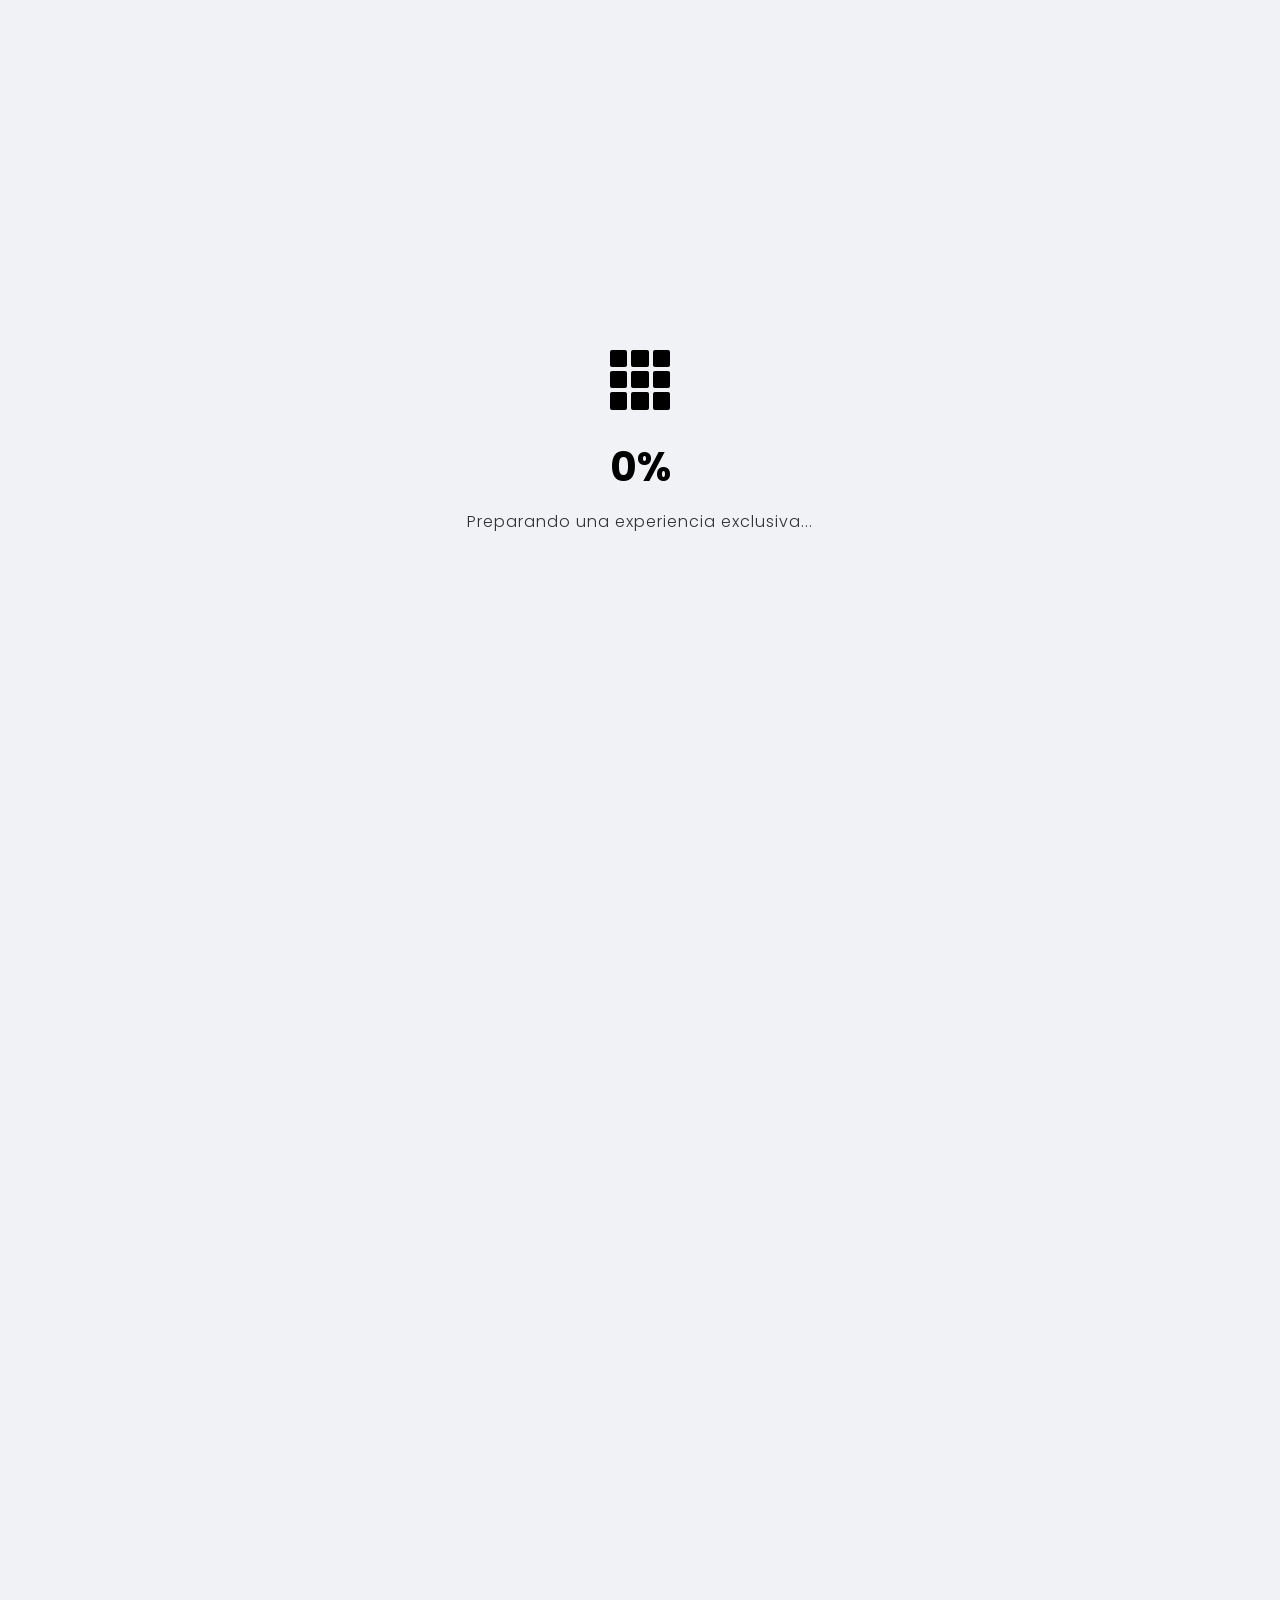
==== commit 3f07e89e: "BLAJ v5" ====
--- a/index.html
+++ b/index.html
@@ -36,7 +36,7 @@
 
 <body class="loader-active">
     <script>
-        (function() {
+        (function () {
             const savedTheme = localStorage.getItem('theme');
             const prefersDark = window.matchMedia && window.matchMedia('(prefers-color-scheme: dark)').matches;
             if (savedTheme === 'dark' || (!savedTheme && prefersDark)) {
@@ -46,6 +46,8 @@
             }
         })();
     </script>
+
+
 
     <div class="page-loader">
         <div class="flip-to-square">
@@ -90,7 +92,16 @@
                     </button>
                 </div>
                 <ul class="nav-links">
-                    <li><a href="#services">Servicios</a></li>
+                    <li class="nav-item-dropdown">
+                        <a href="#services" class="dropdown-trigger">Servicios <i class="fas fa-chevron-down" style="font-size:0.65rem; margin-left:4px; transition: transform 0.3s ease;"></i></a>
+                        <ul class="dropdown-menu-custom">
+                            <li><a href="#services"><i class="fas fa-lightbulb" style="margin-right:10px; color:#0084FF; font-size:0.85rem;"></i>Fundación de marca</a></li>
+                            <li><a href="#services"><i class="fas fa-globe" style="margin-right:10px; color:#0084FF; font-size:0.85rem;"></i>Plataforma de conversión</a></li>
+                            <li><a href="#services"><i class="fas fa-chart-line" style="margin-right:10px; color:#0084FF; font-size:0.85rem;"></i>Atracción y SEO</a></li>
+                            <li><a href="#services"><i class="fas fa-bullseye" style="margin-right:10px; color:#0084FF; font-size:0.85rem;"></i>Estrategia digital</a></li>
+                            <li><a href="#services"><i class="fas fa-sync-alt" style="margin-right:10px; color:#0084FF; font-size:0.85rem;"></i>Optimización continua</a></li>
+                        </ul>
+                    </li>
                     <li><a href="#why-blaj">Metodología</a></li>
                     <li><a href="#portfolio">Portafolio</a></li>
                     <li><a href="#testimonials">Testimonios</a></li>
@@ -205,90 +216,6 @@
             </div>
         </section>
 
-        <section id="why-blaj" class="section-padding lazy-load">
-            <div class="container">
-                <h2 class="section-title text-center">Nuestra metodología de crecimiento</h2>
-                <p class="text-center lead">Tenemos un proceso probado para llevar tu proyecto del concepto a los
-                    resultados</p>
-
-                <div class="row align-items-center mt-5">
-
-                    <div class="col-lg-6">
-                        <div class="process-flow-container">
-
-                            <div class="process-step">
-                                <div class="step-number-container">
-                                    <div class="step-number">1</div>
-                                    <div class="step-line"></div>
-                                </div>
-                                <div class="step-content glassmorphism-card">
-                                    <h3><span class="highlight-text">Diagnóstico</span> y estrategia</h3>
-                                    <p>Analizamos tu mercado, competencia y objetivos. Definimos el plan de acción y los
-                                        KPI's para medir el éxito.</p>
-                                </div>
-                            </div>
-
-                            <div class="process-step">
-                                <div class="step-number-container">
-                                    <div class="step-number">2</div>
-                                    <div class="step-line"></div>
-                                </div>
-                                <div class="step-content glassmorphism-card">
-                                    <h3><span class="highlight-text">Fundación</span> y plataforma</h3>
-                                    <p>Construimos tu marca (branding) y desarrollamos tu plataforma de conversión
-                                        (sitio web) optimizada para vender.</p>
-                                </div>
-                            </div>
-
-                            <div class="process-step">
-                                <div class="step-number-container">
-                                    <div class="step-number">3</div>
-                                    <div class="step-line"></div>
-                                </div>
-                                <div class="step-content glassmorphism-card">
-                                    <h3><span class="highlight-text">Atracción</span> y SEO</h3>
-                                    <p>Ejecutamos la estrategia de atracción (SEO y contenido) para llevar a tu cliente
-                                        ideal a tu plataforma y posicionarte.</p>
-                                </div>
-                            </div>
-
-                            <div class="process-step">
-                                <div class="step-number-container">
-                                    <div class="step-number">4</div>
-                                </div>
-                                <div class="step-content glassmorphism-card">
-                                    <h3><span class="highlight-text">Optimización</span> y ROI</h3>
-                                    <p>Medimos datos, analizamos el comportamiento del usuario y optimizamos el embudo
-                                        (CRO) para maximizar tu retorno.</p>
-                                </div>
-                            </div>
-
-                        </div>
-                    </div>
-
-                    <div class="col-lg-6 mt-4 mt-lg-0 d-flex justify-content-center align-items-center">
-                        <div class="cube-container lazy-load">
-                            <div class="cube">
-                                <div class="cube-face front"><img
-                                        src="https://res.cloudinary.com/dpvm2gro2/image/upload/v1768845810/krosa_kxmcxy.jpg"
-                                        alt="visualización de marca" class="lazy-load" loading="lazy"></div>
-                                <div class="cube-face right"><img
-                                        src="https://res.cloudinary.com/dpvm2gro2/image/upload/v1768845813/sht_jtiigf.jpg"
-                                        alt="visualización de diseño web" class="lazy-load" loading="lazy"></div>
-                                <div class="cube-face back"><img
-                                        src="https://res.cloudinary.com/dpvm2gro2/image/upload/v1768845808/barberiatemplum_t9ukkw.jpg"
-                                        alt="visualización de seo" class="lazy-load" loading="lazy"></div>
-                                <div class="cube-face left"><img
-                                        src="https://res.cloudinary.com/dpvm2gro2/image/upload/v1768845810/homefixx_kggum6.jpg"
-                                        alt="visualización de estrategia" class="lazy-load" loading="lazy"></div>
-                            </div>
-                        </div>
-                    </div>
-
-                </div>
-            </div>
-        </section>
-
         <section class="quote-banner lazy-load">
             <div class="container">
                 <blockquote class="text-center">
@@ -296,6 +223,90 @@
                             existe</span>.”</p>
                     <footer class="quote-author">— Bill Gates</footer>
                 </blockquote>
+            </div>
+        </section>
+
+        <section id="why-blaj" class="section-padding lazy-load">
+            <div class="container">
+                <h2 class="section-title text-center">Nuestra metodología de crecimiento</h2>
+                <p class="text-center lead">Tenemos un proceso probado para llevar tu proyecto del concepto a los
+                    resultados</p>
+
+                <div class="row align-items-center mt-5">
+
+                    <div class="col-lg-6">
+                        <div class="process-flow-container">
+
+                            <div class="process-step">
+                                <div class="step-number-container">
+                                    <div class="step-number">1</div>
+                                    <div class="step-line"></div>
+                                </div>
+                                <div class="step-content glassmorphism-card">
+                                    <h3><span class="highlight-text">Diagnóstico</span> y estrategia</h3>
+                                    <p>Analizamos tu mercado, competencia y objetivos. Definimos el plan de acción y los
+                                        KPI's para medir el éxito.</p>
+                                </div>
+                            </div>
+
+                            <div class="process-step">
+                                <div class="step-number-container">
+                                    <div class="step-number">2</div>
+                                    <div class="step-line"></div>
+                                </div>
+                                <div class="step-content glassmorphism-card">
+                                    <h3><span class="highlight-text">Fundación</span> y plataforma</h3>
+                                    <p>Construimos tu marca (branding) y desarrollamos tu plataforma de conversión
+                                        (sitio web) optimizada para vender.</p>
+                                </div>
+                            </div>
+
+                            <div class="process-step">
+                                <div class="step-number-container">
+                                    <div class="step-number">3</div>
+                                    <div class="step-line"></div>
+                                </div>
+                                <div class="step-content glassmorphism-card">
+                                    <h3><span class="highlight-text">Atracción</span> y SEO</h3>
+                                    <p>Ejecutamos la estrategia de atracción (SEO y contenido) para llevar a tu cliente
+                                        ideal a tu plataforma y posicionarte.</p>
+                                </div>
+                            </div>
+
+                            <div class="process-step">
+                                <div class="step-number-container">
+                                    <div class="step-number">4</div>
+                                </div>
+                                <div class="step-content glassmorphism-card">
+                                    <h3><span class="highlight-text">Optimización</span> y ROI</h3>
+                                    <p>Medimos datos, analizamos el comportamiento del usuario y optimizamos el embudo
+                                        (CRO) para maximizar tu retorno.</p>
+                                </div>
+                            </div>
+
+                        </div>
+                    </div>
+
+                    <div class="col-lg-6 mt-4 mt-lg-0 d-flex justify-content-center align-items-center">
+                        <div class="cube-container lazy-load">
+                            <div class="cube">
+                                <div class="cube-face front"><img
+                                        src="https://res.cloudinary.com/dpvm2gro2/image/upload/q_auto/f_auto/v1775602749/27b179ab-6dad-4f98-a949-0d417a549f2e.png"
+                                        alt="visualización de marca" class="lazy-load" loading="lazy"></div>
+                                <div class="cube-face right"><img
+                                        src="https://res.cloudinary.com/dpvm2gro2/image/upload/q_auto/f_auto/v1775602793/68722d6b-1c36-45e7-b32f-0b1e5d891a60.png"
+                                        alt="visualización de diseño web" class="lazy-load" loading="lazy"></div>
+                                <div class="cube-face back"><img
+                                        src="https://res.cloudinary.com/dpvm2gro2/image/upload/v1768845808/barberiatemplum_t9ukkw.jpg"
+                                        alt="visualización de seo" class="lazy-load" loading="lazy"></div>
+                                <div class="cube-face left"><img
+                                        src="https://res.cloudinary.com/dpvm2gro2/image/upload/q_auto/f_auto/v1775603892/b43684da-e102-40e5-9700-f102bb4e4d23.png"
+                                        alt="visualización de dashboard BLAJ" class="lazy-load" loading="lazy"></div>
+                            </div>
+                        </div>
+                    </div>
+
+                </div>
             </div>
         </section>
 
@@ -315,8 +326,7 @@
                                     <h3>Macramé Creativo</h3>
                                     <p>Logramos monetizar una pasión y aumentar las ventas de un infoproducto (e-book)
                                         con un embudo de alta conversión.</p>
-                                    <a role="button" class="view-project-link btn-shine" data-bs-toggle="modal"
-                                        data-bs-target="#modalProyecto1">
+                                    <a href="macrame.html" class="view-project-link btn-shine" target="_blank">
                                         <span>Conocer más</span>
                                     </a>
                                 </div>
@@ -328,34 +338,31 @@
                                     <h3>Barbería Templum: estilo y tradición</h3>
                                     <p>Capturamos la esencia de la marca y facilitamos la agenda de citas, mejorando la
                                         experiencia del cliente y la operación del negocio.</p>
-                                    <a role="button" class="view-project-link btn-shine" data-bs-toggle="modal"
-                                        data-bs-target="#modalProyecto2">
+                                    <a href="templum.html" class="view-project-link btn-shine" target="_blank">
                                         <span>Conocer más</span>
                                     </a>
                                 </div>
                             </div>
                             <div class="swiper-slide portfolio-item">
-                                <img src="https://res.cloudinary.com/dpvm2gro2/image/upload/v1768845810/krosa_kxmcxy.jpg"
+                                <img src="https://res.cloudinary.com/dpvm2gro2/image/upload/q_auto/f_auto/v1775602749/27b179ab-6dad-4f98-a949-0d417a549f2e.png"
                                     alt="proyecto 3 - sitio web krosa" class="lazy-load" loading="lazy">
                                 <div class="project-info">
                                     <h3>Krosa: construcción industrial</h3>
                                     <p>Posicionamos a Krosa como líder en el sector industrial, generando la confianza y
                                         autoridad necesarias para competir en licitaciones.</p>
-                                    <a role="button" class="view-project-link btn-shine" data-bs-toggle="modal"
-                                        data-bs-target="#modalProyecto3">
+                                    <a href="krosa.html" class="view-project-link btn-shine" target="_blank">
                                         <span>Conocer más</span>
                                     </a>
                                 </div>
                             </div>
                             <div class="swiper-slide portfolio-item">
-                                <img src="https://res.cloudinary.com/dpvm2gro2/image/upload/v1768845813/sht_jtiigf.jpg"
+                                <img src="https://res.cloudinary.com/dpvm2gro2/image/upload/q_auto/f_auto/v1775602793/68722d6b-1c36-45e7-b32f-0b1e5d891a60.png"
                                     alt="proyecto 4 - SHT soluciones" class="lazy-load" loading="lazy">
                                 <div class="project-info">
                                     <h3>SHT: soluciones hidráulicas</h3>
                                     <p>Modernizamos una empresa con 50 años de legado, logrando un aumento en la
                                         generación de cotizaciones industriales a través de su nueva web.</p>
-                                    <a role="button" class="view-project-link btn-shine" data-bs-toggle="modal"
-                                        data-bs-target="#modalProyecto4">
+                                    <a href="sht.html" class="view-project-link btn-shine" target="_blank">
                                         <span>Conocer más</span>
                                     </a>
                                 </div>
@@ -439,12 +446,11 @@
                 <p class="text-center lead">¿Listo/a para llevar tu marca al siguiente nivel? Contáctanos</p>
                 <div class="row justify-content-center mt-5">
                     <div class="col-md-8">
-                        <form class="contact-form glassmorphism-card lazy-load" action="https://blaj-chatbot.vercel.app/f/4927cef5936e"
-                            method="POST" novalidate>
+                        <form class="contact-form glassmorphism-card lazy-load"
+                            action="https://blaj-chatbot.vercel.app/f/4927cef5936e" method="POST" novalidate>
                             <div class="mb-3">
                                 <label for="name" class="form-label">Nombre</label>
-                                <input type="text" class="form-control" id="name" name="nombre" maxlength="60"
-                                    required>
+                                <input type="text" class="form-control" id="name" name="nombre" maxlength="60" required>
                                 <span class="error-message" id="name-error"></span>
                             </div>
                             <div class="mb-3">
@@ -519,384 +525,11 @@
             <hr class="footer-divider">
 
             <div class="text-center">
-                <p class="footer-copyright">&copy; 2025 BLAJ. Todos los derechos reservados. <br> Diseñado por Joshua
-                    León</p>
+                <p class="footer-copyright">&copy; 2026 BLAJ. Todos los derechos reservados. <br> Diseñado y
+                    desarrollado por Andrés León</p>
             </div>
         </div>
     </footer>
-
-    <div class="modal fade" id="modalProyecto1" tabindex="-1" aria-labelledby="modalProyecto1Label" aria-hidden="true">
-        <div class="modal-dialog modal-dialog-centered modal-lg">
-            <div class="modal-content glassmorphism-card">
-                <div class="modal-header border-0">
-                    <h5 class="modal-title w-100" id="modalProyecto1Label">Resultado: aumento de ventas (macramé
-                        creativo)</h5>
-                    <button type="button" class="btn-close" data-bs-dismiss="modal" aria-label="close"
-                        style="background-color: #fff;"></button>
-                </div>
-                <div class="modal-body">
-
-                    <img src="https://res.cloudinary.com/dpvm2gro2/image/upload/v1768845813/macramecreativo_agftq2.jpg"
-                        alt="proyecto macramé creativo" class="img-fluid rounded mb-4 lazy-load" loading="lazy">
-
-                    <div class="h-100 text-start mb-4">
-
-                        <p class="lead text-center"
-                            style="font-size: 1.2rem; font-weight: 500; margin-bottom: 20px; color: var(--current-text-color); border-bottom: 1px solid var(--current-border-color); padding-bottom: 15px;">
-                            Logramos monetizar la pasión de la creadora, aumentando sus ventas con un embudo optimizado
-                            y copywriting persuasivo.
-                        </p>
-
-                        <h5 class="text-center mb-3" style="color: #0084FF; font-weight: 700;"><i
-                                class="fas fa-tools me-2"></i> ¿Cómo ayudamos a Macramé Creativo?</h5>
-
-                        <div class="row justify-content-center">
-
-                            <div class="col-lg-6 mb-4">
-                                <div class="h-100 p-4 text-center"
-                                    style="background-color: rgba(255, 255, 255, 0.1); backdrop-filter: blur(10px); border-radius: 15px;">
-                                    <i class="fas fa-funnel-dollar icon-service mb-3"
-                                        style="font-size: 2.5rem; color: #0084FF;"></i>
-                                    <h3
-                                        style="font-size: 1.2rem; font-weight: 700; margin-bottom: 10px; color: var(--current-text-color);">
-                                        Embudo de alta conversión</h3>
-                                    <p style="font-size: 0.95rem; color: var(--current-text-color); opacity: 0.9;">
-                                        Diseñamos un landing page optimizado (LP) con un solo objetivo: convertir
-                                        visitantes en compradores del e-book.</p>
-                                </div>
-                            </div>
-
-                            <div class="col-lg-6 mb-4">
-                                <div class="h-100 p-4 text-center"
-                                    style="background-color: rgba(255, 255, 255, 0.1); backdrop-filter: blur(10px); border-radius: 15px;">
-                                    <i class="fas fa-bullseye icon-service mb-3"
-                                        style="font-size: 2.5rem; color: #0084FF;"></i>
-                                    <h3
-                                        style="font-size: 1.2rem; font-weight: 700; margin-bottom: 10px; color: var(--current-text-color);">
-                                        Copywriting persuasivo</h3>
-                                    <p style="font-size: 0.95rem; color: var(--current-text-color); opacity: 0.9;">
-                                        Creamos un mensaje claro enfocado en la transformación ("del primer nudo al
-                                        primer ingreso") para conectar con el público objetivo.</p>
-                                </div>
-                            </div>
-
-                            <div class="col-lg-6 mb-4">
-                                <div class="h-100 p-4 text-center"
-                                    style="background-color: rgba(255, 255, 255, 0.1); backdrop-filter: blur(10px); border-radius: 15px;">
-                                    <i class="fas fa-stopwatch icon-service mb-3"
-                                        style="font-size: 2.5rem; color: #0084FF;"></i>
-                                    <h3
-                                        style="font-size: 1.2rem; font-weight: 700; margin-bottom: 10px; color: var(--current-text-color);">
-                                        Optimización de confianza (CRO)</h3>
-                                    <p style="font-size: 0.95rem; color: var(--current-text-color); opacity: 0.9;">
-                                        Implementamos gatillos mentales clave: urgencia (oferta 3x1), prueba social
-                                        (testimonios) y garantías de 7 días.</p>
-                                </div>
-                            </div>
-
-                            <div class="col-lg-6 mb-4">
-                                <div class="h-100 p-4 text-center"
-                                    style="background-color: rgba(255, 255, 255, 0.1); backdrop-filter: blur(10px); border-radius: 15px;">
-                                    <i class="fas fa-book-open icon-service mb-3"
-                                        style="font-size: 2.5rem; color: #0084FF;"></i>
-                                    <h3
-                                        style="font-size: 1.2rem; font-weight: 700; margin-bottom: 10px; color: var(--current-text-color);">
-                                        Branding de producto</h3>
-                                    <p style="font-size: 0.95rem; color: var(--current-text-color); opacity: 0.9;">
-                                        Creamos la identidad visual del e-book y los bonos (mockups) para transmitir un
-                                        alto valor percibido a un precio accesible.</p>
-                                </div>
-                            </div>
-                        </div>
-                    </div>
-
-                    <div class="text-center">
-                        <a href="https://macramecreativo.netlify.app/" class="btn-primary-custom"
-                            target="_blank">visitar sitio</a>
-                    </div>
-
-                </div>
-            </div>
-        </div>
-    </div>
-
-    <div class="modal fade" id="modalProyecto2" tabindex="-1" aria-labelledby="modalProyecto2Label" aria-hidden="true">
-        <div class="modal-dialog modal-dialog-centered modal-lg">
-            <div class="modal-content glassmorphism-card">
-                <div class="modal-header border-0">
-                    <h5 class="modal-title w-100" id="modalProyecto2Label">Resultado: optimización de citas (barbería
-                        templum)</h5>
-                    <button type="button" class="btn-close" data-bs-dismiss="modal" aria-label="close"
-                        style="background-color: #fff;"></button>
-                </div>
-                <div class="modal-body">
-
-                    <img src="https://res.cloudinary.com/dpvm2gro2/image/upload/v1768845808/barberiatemplum_t9ukkw.jpg"
-                        alt="proyecto barberia templum" class="img-fluid rounded mb-4 lazy-load" loading="lazy">
-
-                    <p class="lead text-center"
-                        style="font-size: 1.2rem; font-weight: 500; margin-bottom: 20px; color: var(--current-text-color); border-bottom: 1px solid var(--current-border-color); padding-bottom: 15px;">
-                        Digitalizamos la experiencia del cliente, facilitando la agenda de citas y capturando la esencia
-                        profesional de la marca.
-                    </p>
-
-                    <h5 class="text-center mb-3" style="color: #0084FF; font-weight: 700;"><i
-                            class="fas fa-tools me-2"></i> ¿Cómo lo logramos?</h5>
-
-                    <div class="row justify-content-center mb-4">
-
-                        <div class="col-lg-6 mb-4">
-                            <div class="h-100 p-4 text-center"
-                                style="background-color: rgba(255, 255, 255, 0.1); backdrop-filter: blur(10px); border-radius: 15px;">
-                                <i class="fas fa-palette icon-service mb-3"
-                                    style="font-size: 2.5rem; color: #0084FF;"></i>
-                                <h3
-                                    style="font-size: 1.2rem; font-weight: 700; margin-bottom: 10px; color: var(--current-text-color);">
-                                    Diseño de marca</h3>
-                                <p style="font-size: 0.95rem; color: var(--current-text-color); opacity: 0.9;">Creamos
-                                    la identidad de Templum, asegurando que su imagen sea moderna y memorable, lo cual
-                                    los diferencia de la competencia.</p>
-                            </div>
-                        </div>
-
-                        <div class="col-lg-6 mb-4">
-                            <div class="h-100 p-4 text-center"
-                                style="background-color: rgba(255, 255, 255, 0.1); backdrop-filter: blur(10px); border-radius: 15px;">
-                                <i class="fas fa-desktop icon-service mb-3"
-                                    style="font-size: 2.5rem; color: #0084FF;"></i>
-                                <h3
-                                    style="font-size: 1.2rem; font-weight: 700; margin-bottom: 10px; color: var(--current-text-color);">
-                                    Plataforma para ventas</h3>
-                                <p style="font-size: 0.95rem; color: var(--current-text-color); opacity: 0.9;">
-                                    Desarrollamos un sitio web que se ve perfecto en todos los dispositivos (móviles,
-                                    tabletas, pc), lo que significa más clientes y más ventas.</p>
-                            </div>
-                        </div>
-
-                        <div class="col-lg-6 mb-4">
-                            <div class="h-100 p-4 text-center"
-                                style="background-color: rgba(255, 255, 255, 0.1); backdrop-filter: blur(10px); border-radius: 15px;">
-                                <i class="fas fa-calendar-check icon-service mb-3"
-                                    style="font-size: 2.5rem; color: #0084FF;"></i>
-                                <h3
-                                    style="font-size: 1.2rem; font-weight: 700; margin-bottom: 10px; color: var(--current-text-color);">
-                                    Conversión de citas</h3>
-                                <p style="font-size: 0.95rem; color: var(--current-text-color); opacity: 0.9;">Incluimos
-                                    herramientas como un sistema de respuestas automáticas y avisos dinámicos de ofertas
-                                    para que los visitantes reserven sus citas.</p>
-                            </div>
-                        </div>
-
-                        <div class="col-lg-6 mb-4">
-                            <div class="h-100 p-4 text-center"
-                                style="background-color: rgba(255, 255, 255, 0.1); backdrop-filter: blur(10px); border-radius: 15px;">
-                                <i class="fas fa-gem icon-service mb-3" style="font-size: 2.5rem; color: #0084FF;"></i>
-                                <h3
-                                    style="font-size: 1.2rem; font-weight: 700; margin-bottom: 10px; color: var(--current-text-color);">
-                                    Estrategia premium</h3>
-                                <p style="font-size: 0.95rem; color: var(--current-text-color); opacity: 0.9;">
-                                    Posicionamos su servicio de visagismo como un servicio de alta calidad, lo que les
-                                    permite justificar y cobrar tarifas Premium.</p>
-                            </div>
-                        </div>
-                    </div>
-
-                    <div class="text-center">
-                        <a href="https://barberiatemplum.netlify.app/" class="btn-primary-custom"
-                            target="_blank">visitar sitio</a>
-                    </div>
-
-                </div>
-            </div>
-        </div>
-    </div>
-
-    <div class="modal fade" id="modalProyecto3" tabindex="-1" aria-labelledby="modalProyecto3Label" aria-hidden="true">
-        <div class="modal-dialog modal-dialog-centered modal-lg">
-            <div class="modal-content glassmorphism-card">
-                <div class="modal-header border-0">
-                    <h5 class="modal-title w-100" id="modalProyecto3Label">Resultado: autoridad B2B (krosa)</h5>
-                    <button type="button" class="btn-close" data-bs-dismiss="modal" aria-label="close"
-                        style="background-color: #fff;"></button>
-                </div>
-                <div class="modal-body">
-
-                    <img src="https://res.cloudinary.com/dpvm2gro2/image/upload/v1768845810/krosa_kxmcxy.jpg"
-                        alt="proyecto krosa" class="img-fluid rounded mb-4 lazy-load" loading="lazy">
-
-                    <div class="h-100 text-start mb-4">
-
-                        <p class="lead text-center"
-                            style="font-size: 1.2rem; font-weight: 500; margin-bottom: 20px; color: var(--current-text-color); border-bottom: 1px solid var(--current-border-color); padding-bottom: 15px;">
-                            Posicionamos a Krosa como líder en el sector industrial, proyectando la confianza y seriedad
-                            necesarias para ganar licitaciones de alto valor.
-                        </p>
-
-                        <h5 class="text-center mb-3" style="color: #0084FF; font-weight: 700;"><i
-                                class="fas fa-tools me-2"></i> ¿Cómo ayudamos a Krosa?</h5>
-
-                        <div class="row justify-content-center">
-
-                            <div class="col-lg-6 mb-4">
-                                <div class="h-100 p-4 text-center"
-                                    style="background-color: rgba(255, 255, 255, 0.1); backdrop-filter: blur(10px); border-radius: 15px;">
-                                    <i class="fas fa-building icon-service mb-3"
-                                        style="font-size: 2.5rem; color: #0084FF;"></i>
-                                    <h3
-                                        style="font-size: 1.2rem; font-weight: 700; margin-bottom: 10px; color: var(--current-text-color);">
-                                        Diseño de imagen corporativa</h3>
-                                    <p style="font-size: 0.95rem; color: var(--current-text-color); opacity: 0.9;">
-                                        Creamos la identidad digital de Krosa, proyectando la seriedad y confianza
-                                        necesarias para atraer grandes contratos.</p>
-                                </div>
-                            </div>
-
-                            <div class="col-lg-6 mb-4">
-                                <div class="h-100 p-4 text-center"
-                                    style="background-color: rgba(255, 255, 255, 0.1); backdrop-filter: blur(10px); border-radius: 15px;">
-                                    <i class="fas fa-industry icon-service mb-3"
-                                        style="font-size: 2.5rem; color: #0084FF;"></i>
-                                    <h3
-                                        style="font-size: 1.2rem; font-weight: 700; margin-bottom: 10px; color: var(--current-text-color);">
-                                        Plataforma de autoridad</h3>
-                                    <p style="font-size: 0.95rem; color: var(--current-text-color); opacity: 0.9;">
-                                        Desarrollamos un sitio web optimizado para mostrar sus proyectos de gran escala
-                                        (plantas industriales, obra pública) y posicionarlos como expertos.</p>
-                                </div>
-                            </div>
-
-                            <div class="col-lg-6 mb-4">
-                                <div class="h-100 p-4 text-center"
-                                    style="background-color: rgba(255, 255, 255, 0.1); backdrop-filter: blur(10px); border-radius: 15px;">
-                                    <i class="fas fa-chart-line icon-service mb-3"
-                                        style="font-size: 2.5rem; color: #0084FF;"></i>
-                                    <h3
-                                        style="font-size: 1.2rem; font-weight: 700; margin-bottom: 10px; color: var(--current-text-color);">
-                                        Estrategia de posicionamiento</h3>
-                                    <p style="font-size: 0.95rem; color: var(--current-text-color); opacity: 0.9;">
-                                        Implementamos SEO enfocado al sector B2B y gubernamental, atrayendo a tomadores
-                                        de decisión.</p>
-                                </div>
-                            </div>
-
-                            <div class="col-lg-6 mb-4">
-                                <div class="h-100 p-4 text-center"
-                                    style="background-color: rgba(255, 255, 255, 0.1); backdrop-filter: blur(10px); border-radius: 15px;">
-                                    <i class="fas fa-handshake icon-service mb-3"
-                                        style="font-size: 2.5rem; color: #0084FF;"></i>
-                                    <h3
-                                        style="font-size: 1.2rem; font-weight: 700; margin-bottom: 10px; color: var(--current-text-color);">
-                                        Optimización de comunicación</h3>
-                                    <p style="font-size: 0.95rem; color: var(--current-text-color); opacity: 0.9;">
-                                        Integramos canales de contacto claros para facilitar la licitación y la
-                                        captación de proyectos de alto valor.</p>
-                                </div>
-                            </div>
-                        </div>
-                    </div>
-
-                    <div class="text-center">
-                        <a href="https://krosa.netlify.app/" class="btn-primary-custom" target="_blank">visitar
-                            sitio</a>
-                    </div>
-
-                </div>
-            </div>
-        </div>
-    </div>
-
-    <div class="modal fade" id="modalProyecto4" tabindex="-1" aria-labelledby="modalProyecto4Label" aria-hidden="true">
-        <div class="modal-dialog modal-dialog-centered modal-lg">
-            <div class="modal-content glassmorphism-card">
-                <div class="modal-header border-0">
-                    <h5 class="modal-title w-100" id="modalProyecto4Label">Resultado: aumento de cotizaciones (SHT)</h5>
-                    <button type="button" class="btn-close" data-bs-dismiss="modal" aria-label="close"
-                        style="background-color: #fff;"></button>
-                </div>
-                <div class="modal-body">
-
-                    <img src="https://res.cloudinary.com/dpvm2gro2/image/upload/v1768845813/sht_jtiigf.jpg"
-                        alt="proyecto SHT" class="img-fluid rounded mb-4 lazy-load" loading="lazy">
-
-                    <div class="h-100 text-start mb-4">
-
-                        <p class="lead text-center"
-                            style="font-size: 1.2rem; font-weight: 500; margin-bottom: 20px; color: var(--current-text-color); border-bottom: 1px solid var(--current-border-color); padding-bottom: 15px;">
-                            Modernizamos la imagen digital de una empresa con 50 años de legado, logrando un aumento en
-                            la generación de cotizaciones industriales.
-                        </p>
-
-                        <h5 class="text-center mb-3" style="color: #0084FF; font-weight: 700;"><i
-                                class="fas fa-tools me-2"></i> ¿Cómo ayudamos a SHT?</h5>
-
-                        <div class="row justify-content-center">
-
-                            <div class="col-lg-6 mb-4">
-                                <div class="h-100 p-4 text-center"
-                                    style="background-color: rgba(255, 255, 255, 0.1); backdrop-filter: blur(10px); border-radius: 15px;">
-                                    <i class="fas fa-cogs icon-service mb-3"
-                                        style="font-size: 2.5rem; color: #0084FF;"></i>
-                                    <h3
-                                        style="font-size: 1.2rem; font-weight: 700; margin-bottom: 10px; color: var(--current-text-color);">
-                                        Identidad corporativa industrial</h3>
-                                    <p style="font-size: 0.95rem; color: var(--current-text-color); opacity: 0.9;">
-                                        Diseñamos una identidad digital que proyecta sus 50 años de experiencia y
-                                        liderazgo en el sector metalmecánico.</p>
-                                </div>
-                            </div>
-
-                            <div class="col-lg-6 mb-4">
-                                <div class="h-100 p-4 text-center"
-                                    style="background-color: rgba(255, 255, 255, 0.1); backdrop-filter: blur(10px); border-radius: 15px;">
-                                    <i class="fas fa-laptop-code icon-service mb-3"
-                                        style="font-size: 2.5rem; color: #0084FF;"></i>
-                                    <h3
-                                        style="font-size: 1.2rem; font-weight: 700; margin-bottom: 10px; color: var(--current-text-color);">
-                                        Plataforma web B2B</h3>
-                                    <p style="font-size: 0.95rem; color: var(--current-text-color); opacity: 0.9;">
-                                        Desarrollamos un sitio web enfocado en la industria, optimizado para exhibir sus
-                                        servicios complejos y su historial de proyectos.</p>
-                                </div>
-                            </div>
-
-                            <div class="col-lg-6 mb-4">
-                                <div class="h-100 p-4 text-center"
-                                    style="background-color: rgba(255, 255, 255, 0.1); backdrop-filter: blur(10px); border-radius: 15px;">
-                                    <i class="fas fa-robot icon-service mb-3"
-                                        style="font-size: 2.5rem; color: #0084FF;"></i>
-                                    <h3
-                                        style="font-size: 1.2rem; font-weight: 700; margin-bottom: 10px; color: var(--current-text-color);">
-                                        Generación de leads</h3>
-                                    <p style="font-size: 0.95rem; color: var(--current-text-color); opacity: 0.9;">
-                                        Integramos un asistente virtual (chatbot) y formularios de contacto claros para
-                                        capturar cotizaciones de proyectos industriales.</p>
-                                </div>
-                            </div>
-
-                            <div class="col-lg-6 mb-4">
-                                <div class="h-100 p-4 text-center"
-                                    style="background-color: rgba(255, 255, 255, 0.1); backdrop-filter: blur(10px); border-radius: 15px;">
-                                    <i class="fas fa-medal icon-service mb-3"
-                                        style="font-size: 2.5rem; color: #0084FF;"></i>
-                                    <h3
-                                        style="font-size: 1.2rem; font-weight: 700; margin-bottom: 10px; color: var(--current-text-color);">
-                                        Posicionamiento de autoridad</h3>
-                                    <p style="font-size: 0.95rem; color: var(--current-text-color); opacity: 0.9;">
-                                        Creamos una narrativa de marca basada en sus dos generaciones de ingenieros para
-                                        generar máxima confianza.</p>
-                                </div>
-                            </div>
-                        </div>
-                    </div>
-
-                    <div class="text-center">
-                        <a href="https://shtijerina.com/" class="btn-primary-custom" target="_blank">visitar sitio</a>
-                    </div>
-
-                </div>
-            </div>
-        </div>
-    </div>
 
     <a href="https://wa.link/khsws3" class="floating-cta-btn" id="floating-cta-btn" target="_blank">
         <i class="fas fa-rocket me-2"></i>
@@ -914,18 +547,18 @@
                             <div class="wave wave-2"></div>
                         </div>
                         <i class="fas fa-lightbulb"></i>
-                        <button type="button" class="btn-close btn-close-white position-absolute top-0 start-0 m-3" 
-                                data-bs-dismiss="modal" aria-label="close"></button>
-                    </div>
-                    
+                        <button type="button" class="btn-close btn-close-white position-absolute top-0 start-0 m-3"
+                            data-bs-dismiss="modal" aria-label="close"></button>
+                    </div>
+
                     <!-- Panel de Estrategia y Contenido -->
                     <div class="modal-content-panel">
                         <h2 class="modal-title-premium" id="modalServicio1Label">Fundación de marca</h2>
                         <p class="modal-description-premium">
-                            No se trata solo de un logo, sino de construir una identidad memorable que genere autoridad, 
+                            No se trata solo de un logo, sino de construir una identidad memorable que genere autoridad,
                             seguridad y conecte emocionalmente con tu audiencia ideal.
                         </p>
-                        
+
                         <div class="benefits-grid">
                             <div class="benefit-pill">
                                 <i class="fas fa-fingerprint"></i>
@@ -966,17 +599,18 @@
                             <div class="wave wave-2"></div>
                         </div>
                         <i class="fas fa-globe"></i>
-                        <button type="button" class="btn-close btn-close-white position-absolute top-0 start-0 m-3" 
-                                data-bs-dismiss="modal" aria-label="close"></button>
-                    </div>
-                    
+                        <button type="button" class="btn-close btn-close-white position-absolute top-0 start-0 m-3"
+                            data-bs-dismiss="modal" aria-label="close"></button>
+                    </div>
+
                     <div class="modal-content-panel">
                         <h2 class="modal-title-premium" id="modalServicio2Label">Plataforma de conversión</h2>
                         <p class="modal-description-premium">
-                            Tu sitio web es tu activo más valioso. Lo Transformamos en una herramienta de alto rendimiento 
+                            Tu sitio web es tu activo más valioso. Lo Transformamos en una herramienta de alto
+                            rendimiento
                             diseñada específicamente para convertir clics en clientes reales.
                         </p>
-                        
+
                         <div class="benefits-grid">
                             <div class="benefit-pill">
                                 <i class="fas fa-mobile-alt"></i>
@@ -1017,17 +651,18 @@
                             <div class="wave wave-2"></div>
                         </div>
                         <i class="fas fa-chart-line"></i>
-                        <button type="button" class="btn-close btn-close-white position-absolute top-0 start-0 m-3" 
-                                data-bs-dismiss="modal" aria-label="close"></button>
-                    </div>
-                    
+                        <button type="button" class="btn-close btn-close-white position-absolute top-0 start-0 m-3"
+                            data-bs-dismiss="modal" aria-label="close"></button>
+                    </div>
+
                     <div class="modal-content-panel">
                         <h2 class="modal-title-premium" id="modalServicio3Label">Atracción y SEO</h2>
                         <p class="modal-description-premium">
-                            Aparece donde tus clientes te buscan. Implementamos estrategias inteligentes de posicionamiento 
+                            Aparece donde tus clientes te buscan. Implementamos estrategias inteligentes de
+                            posicionamiento
                             orgánico para dominar las búsquedas y atraer tráfico calificado.
                         </p>
-                        
+
                         <div class="benefits-grid">
                             <div class="benefit-pill">
                                 <i class="fas fa-search"></i>
@@ -1068,17 +703,17 @@
                             <div class="wave wave-2"></div>
                         </div>
                         <i class="fas fa-bullseye"></i>
-                        <button type="button" class="btn-close btn-close-white position-absolute top-0 start-0 m-3" 
-                                data-bs-dismiss="modal" aria-label="close"></button>
-                    </div>
-                    
+                        <button type="button" class="btn-close btn-close-white position-absolute top-0 start-0 m-3"
+                            data-bs-dismiss="modal" aria-label="close"></button>
+                    </div>
+
                     <div class="modal-content-panel">
                         <h2 class="modal-title-premium" id="modalServicio4Label">Estrategia integral</h2>
                         <p class="modal-description-premium">
-                            Cada acción tiene un porqué. Trazamos una hoja de ruta clara que alinea tu identidad, 
+                            Cada acción tiene un porqué. Trazamos una hoja de ruta clara que alinea tu identidad,
                             tu tecnología y tu marketing hacia un objetivo único: Resultados Medibles.
                         </p>
-                        
+
                         <div class="benefits-grid">
                             <div class="benefit-pill">
                                 <i class="fas fa-users"></i>
@@ -1119,17 +754,17 @@
                             <div class="wave wave-2"></div>
                         </div>
                         <i class="fas fa-sync-alt"></i>
-                        <button type="button" class="btn-close btn-close-white position-absolute top-0 start-0 m-3" 
-                                data-bs-dismiss="modal" aria-label="close"></button>
-                    </div>
-                    
+                        <button type="button" class="btn-close btn-close-white position-absolute top-0 start-0 m-3"
+                            data-bs-dismiss="modal" aria-label="close"></button>
+                    </div>
+
                     <div class="modal-content-panel">
                         <h2 class="modal-title-premium" id="modalServicio5Label">Optimización y ROI</h2>
                         <p class="modal-description-premium">
-                            El mundo digital no se detiene, y tu estrategia tampoco. Analizamos datos en tiempo real 
+                            El mundo digital no se detiene, y tu estrategia tampoco. Analizamos datos en tiempo real
                             para evolucionar tu embudo y exprimir cada centavo de tu inversión.
                         </p>
-                        
+
                         <div class="benefits-grid">
                             <div class="benefit-pill">
                                 <i class="fas fa-microscope"></i>
@@ -1169,9 +804,10 @@
                     <button type="button" class="btn-close" data-bs-dismiss="modal" aria-label="close"
                         style="background-color: #fff;"></button>
                 </div>
-                <div class="modal-body" style="text-align: left;">
-
-                    <h4 style="color: var(--current-text-color); font-size: 1.2rem; font-weight: 700;">Responsable de la protección de sus datos personales.</h4>
+                <div class="modal-body" style="text-align: left;" data-lenis-prevent>
+
+                    <h4 style="color: var(--current-text-color); font-size: 1.2rem; font-weight: 700;">Responsable de la
+                        protección de sus datos personales.</h4>
                     <p>BLAJ, dedicado a los servicios de creación de marca, diseño web, posicionamiento SEO y
                         estrategias de crecimiento digital, mejor conocido como BLAJ, es responsable del tratamiento de
                         sus datos personales.</p>
@@ -1219,7 +855,8 @@
                         style="color: var(--current-text-color); font-size: 1.2rem; font-weight: 700; margin-top: 1.5rem;">
                         Evocación de consentimiento para el tratamiento de sus datos personales</h4>
                     <p>Le informamos que usted como titular podrá revocar el consentimiento que ha otorgado a BLAJ para
-                        el tratamiento de sus datos, deberá enviar un correo electrónico a "blajdigital@gmail.com", con el
+                        el tratamiento de sus datos, deberá enviar un correo electrónico a "blajdigital@gmail.com", con
+                        el
                         asunto “REVOCACIÓN DE CONSENTIMIENTO” y cumpliendo con los requisitos previamente establecidos.
                     </p>
                     <p>Para que usted pueda tener un mayor conocimiento de la información que comparte para su
@@ -1242,7 +879,8 @@
     </div>
 
     <!-- Modal de Validación (Premium Glassmorphism) -->
-    <div class="modal fade premium-validation-modal" id="validationModal" tabindex="-1" aria-labelledby="validationModalLabel" aria-hidden="true">
+    <div class="modal fade premium-validation-modal" id="validationModal" tabindex="-1"
+        aria-labelledby="validationModalLabel" aria-hidden="true">
         <div class="modal-dialog modal-dialog-centered">
             <div class="modal-content glassmorphism-card text-center border-0">
                 <div class="modal-header border-0 justify-content-center flex-column pb-0">
@@ -1252,9 +890,10 @@
                     <h5 class="modal-title-premium" id="validationModalLabel">
                         Verificación requerida
                     </h5>
-                    <button type="button" class="btn-close btn-close-white position-absolute top-0 end-0 m-3" data-bs-dismiss="modal" aria-label="close"></button>
-                </div>
-                <div class="modal-body pt-4">
+                    <button type="button" class="btn-close btn-close-white position-absolute top-0 end-0 m-3"
+                        data-bs-dismiss="modal" aria-label="close"></button>
+                </div>
+                <div class="modal-body pt-4" data-lenis-prevent>
                     <div id="validation-errors-list" class="errors-grid">
                         <!-- Los errores se insertarán aquí dinámicamente -->
                     </div>
@@ -1265,7 +904,6 @@
             </div>
         </div>
     </div>
-<br>
     <script src="https://cdn.jsdelivr.net/npm/bootstrap@5.3.3/dist/js/bootstrap.bundle.min.js"
         xintegrity="sha384-YvpcrYf0tY3lHB60NNkmXc5s9fDVZLESaAA55NDzOxhy9GkcIdslK1eN7N6jIeHz"
         crossorigin="anonymous"></script>
@@ -1278,4 +916,4 @@
 
 </body>
 
-</html>+</html>
--- a/css/index.css
+++ b/css/index.css
@@ -191,6 +191,7 @@
     transition: background-color 0.3s ease, color 0.3s ease;
     overflow-x: hidden;
     width: 100%;
+    min-height: 100vh;
 }
 
 * {
@@ -352,6 +353,45 @@
 /* ======================================== */
 /* 4. CURSOR PERSONALIZADO (SOLO DESKTOP) */
 /* ======================================== */
+.cursor-follower {
+    display: none;
+}
+
+/* Efecto de estela/sombra para el cursor */
+.cursor-follower::after {
+    content: '';
+    position: absolute;
+    width: 100%;
+    height: 100%;
+    border-radius: 50%;
+    background: var(--current-btn-primary-bg);
+    opacity: 0.3;
+    animation: cursorPulse 2s infinite ease-out;
+}
+
+@keyframes cursorPulse {
+    0% { transform: scale(1); opacity: 0.5; }
+    100% { transform: scale(4); opacity: 0; }
+}
+
+body:hover .cursor-follower {
+    opacity: 1;
+}
+
+.cursor-follower.hovering {
+    width: 40px;
+    height: 40px;
+    background: transparent;
+    border: 2px solid var(--current-btn-primary-bg);
+    mix-blend-mode: normal;
+    box-shadow: 0 0 40px rgba(0, 132, 255, 0.4);
+}
+
+
+/* Partículas de estela del cursor */
+.cursor-trail {
+    display: none;
+}
 
 
 /* ======================================== */
@@ -424,6 +464,7 @@
 
 .nav-links li {
     margin-left: 30px;
+    position: relative; /* Base para el dropdown */
 }
 
 .nav-links a {
@@ -454,7 +495,85 @@
     color: var(--current-btn-primary-bg);
 }
 
-/* BotÃ³n "ContÃ¡ctanos" del Navbar */
+/* Estilos Dropdown Premium */
+.nav-item-dropdown {
+    position: relative;
+    padding-bottom: 10px; /* Margen para hover */
+    margin-bottom: -10px;
+}
+
+.dropdown-trigger {
+    display: flex;
+    align-items: center;
+    gap: 5px;
+    cursor: pointer;
+}
+
+.dropdown-menu-custom {
+    position: absolute;
+    top: 100%;
+    left: 50%;
+    transform: translateX(-50%) translateY(10px);
+    background: rgba(13, 13, 13, 0.95);
+    backdrop-filter: blur(20px);
+    -webkit-backdrop-filter: blur(20px);
+    border: 1px solid rgba(255, 255, 255, 0.1);
+    border-radius: 15px;
+    padding: 15px 0;
+    min-width: 260px;
+    list-style: none;
+    opacity: 0;
+    visibility: hidden;
+    transition: all 0.4s cubic-bezier(0.165, 0.84, 0.44, 1);
+    box-shadow: 0 20px 40px rgba(0, 0, 0, 0.6);
+    z-index: 1000;
+}
+
+
+.nav-item-dropdown:hover .dropdown-menu-custom {
+    opacity: 1;
+    visibility: visible;
+    transform: translateX(-50%) translateY(0);
+}
+
+/* Rotar chevron cuando el dropdown está abierto */
+.nav-item-dropdown:hover .dropdown-trigger i.fa-chevron-down {
+    transform: rotate(180deg);
+}
+
+
+.dropdown-menu-custom li {
+    margin: 0 !important;
+    padding: 0;
+}
+
+.dropdown-menu-custom li a {
+    display: block;
+    padding: 12px 25px;
+    color: #fff !important;
+    font-size: 0.95rem;
+    font-weight: 400;
+    transition: all 0.3s ease;
+    white-space: nowrap;
+}
+
+.dropdown-menu-custom li a:hover {
+    background: rgba(0, 132, 255, 0.1);
+    color: #0084FF !important;
+    padding-left: 30px;
+}
+
+.dropdown-menu-custom li a::after {
+    display: none !important; /* Quitar lÃ­nea inferior en dropdown */
+}
+
+/* Ajustes para mÃ³vil - Ocultar dropdown en responsive convencional */
+@media (max-width: 991px) {
+    .dropdown-menu-custom {
+        display: none; /* En mÃ³vil usamos el menÃº lateral plano */
+    }
+}
+
 .btn-navbar-contact {
     padding: 8px 20px !important;
     /* !important para sobreescribir el padding de .nav-links a */
@@ -478,85 +597,95 @@
     display: none !important;
 }
 
-/* Switch de Tema */
+/* Switch de Tema - Professional Icon Redesign */
 .ui-switch {
-    --switch-bg: rgb(135, 150, 165);
-    --switch-width: 48px;
-    --switch-height: 20px;
-    --circle-diameter: 32px;
-    --circle-bg: rgb(0, 56, 146);
-    --circle-inset: calc((var(--circle-diameter) - var(--switch-height)) / 2);
-}
-
-.ui-switch input {
-    display: none;
-}
-
-.slider {
-    -webkit-appearance: none;
-    -moz-appearance: none;
-    appearance: none;
+    --switch-width: 66px;
+    --switch-height: 34px;
+    --circle-size: 27px;
+    --transition: 0.4s cubic-bezier(0.68, -0.55, 0.265, 1.55);
+    
+    position: relative;
+    display: inline-block;
     width: var(--switch-width);
     height: var(--switch-height);
-    background: var(--switch-bg);
-    border-radius: 999px;
-    position: relative;
-    cursor: pointer;
-}
-
-.slider .circle {
-    top: calc(var(--circle-inset) * -1);
-    left: 0;
-    width: var(--circle-diameter);
-    height: var(--circle-diameter);
-    position: absolute;
-    background: var(--circle-bg);
-    border-radius: inherit;
-    background-image: url("[data-uri]");
-    background-repeat: no-repeat;
-    background-position: center center;
-    -webkit-transition: left 150ms cubic-bezier(0.4, 0, 0.2, 1) 0ms, -webkit-transform 150ms cubic-bezier(0.4, 0, 0.2, 1) 0ms;
-    -o-transition: left 150ms cubic-bezier(0.4, 0, 0.2, 1) 0ms, transform 150ms cubic-bezier(0.4, 0, 0.2, 1) 0ms;
-    transition: left 150ms cubic-bezier(0.4, 0, 0.2, 1) 0ms, transform 150ms cubic-bezier(0.4, 0, 0.2, 1) 0ms, -webkit-transform 150ms cubic-bezier(0.4, 0, 0.2, 1) 0ms;
-    display: -webkit-box;
-    display: -ms-flexbox;
-    display: flex;
-    -webkit-box-align: center;
-    -ms-flex-align: center;
-    align-items: center;
-    -webkit-box-pack: center;
-    -ms-flex-pack: center;
-    justify-content: center;
-    box-shadow: 0px 2px 1px -1px rgba(0, 0, 0, 0.2), 0px 1px 1px 0px rgba(0, 0, 0, 0.14), 0px 1px 3px 0px rgba(0, 0, 0, 0.12);
-    ;
-}
-
-.slider .circle::before {
-    content: "";
-    position: absolute;
-    width: 100%;
-    height: 100%;
-    background: rgba(255, 255, 255, 0.75);
-    border-radius: inherit;
-    -webkit-transition: all 500ms;
-    -o-transition: all 500ms;
-    transition: all 500ms;
+}
+
+.ui-switch input {
     opacity: 0;
-}
-
-.ui-switch input:checked ~ .slider .circle {
-    left: calc(100% - var(--circle-diameter));
-    background-image: url("[data-uri]");
-}
-
-.ui-switch input:active ~ .slider .circle::before {
-    -webkit-transition: 0s;
-    -o-transition: 0s;
-    transition: 0s;
-    opacity: 1;
     width: 0;
     height: 0;
 }
+
+.slider {
+    position: absolute;
+    cursor: pointer;
+    top: 0;
+    left: 0;
+    right: 0;
+    bottom: 0;
+    background-color: rgba(255, 255, 255, 0.1);
+    backdrop-filter: blur(8px);
+    -webkit-backdrop-filter: blur(8px);
+    border: 1px solid rgba(255, 255, 255, 0.2);
+    transition: var(--transition);
+    border-radius: 40px;
+}
+
+.slider .circle {
+    position: absolute;
+    height: var(--circle-size);
+    width: var(--circle-size);
+    left: 4px;
+    bottom: 2.5px;
+    background: #ffffff;
+    transition: var(--transition);
+    border-radius: 50%;
+    z-index: 2;
+    display: flex;
+    align-items: center;
+    justify-content: center;
+    box-shadow: 0 4px 10px rgba(0, 0, 0, 0.2);
+}
+
+/* Day Mode: High Definition Sun Icon */
+.slider .circle::after {
+    content: '\f185'; /* Font Awesome Sun */
+    font-family: 'Font Awesome 6 Free';
+    font-weight: 900;
+    font-size: 15px;
+    color: #ff9d00;
+    transition: var(--transition);
+    filter: drop-shadow(0 0 5px rgba(255, 157, 0, 0.3));
+}
+
+/* Checked = Night Mode */
+.ui-switch input:checked ~ .slider {
+    background-color: #0b0e14;
+    border-color: rgba(0, 132, 255, 0.3);
+}
+
+.ui-switch input:checked ~ .slider .circle {
+    transform: translateX(31px);
+    background: #20242d;
+    box-shadow: 0 0 15px rgba(0, 132, 255, 0.2);
+}
+
+/* Moon Icon in Night Mode */
+.ui-switch input:checked ~ .slider .circle::after {
+    content: '\f186'; /* Font Awesome Moon */
+    color: #f1f1f1;
+    font-size: 14px;
+    filter: drop-shadow(0 0 5px rgba(255, 255, 255, 0.4));
+    transform: rotate(-15deg);
+}
+
+.ui-switch:hover .slider {
+    border-color: rgba(255, 255, 255, 0.4);
+    box-shadow: 0 0 15px rgba(255,255,255,0.05);
+}
+
+
+
 
 /* MenÃº Hamburguesa (MÃ³vil) */
 .menu-toggle {
@@ -711,6 +840,7 @@
 /* 6. HERO SECTION (SECCIÃ“N PRINCIPAL) */
 /* ======================================== */
 .hero-section {
+    contain: content;
     position: relative;
     width: 100%;
     height: 100vh;
@@ -745,6 +875,7 @@
 }
 
 .hero-content {
+    will-change: transform;
     position: relative;
     z-index: 1;
     max-width: 800px;
@@ -2675,4 +2806,129 @@
 
 .premium-validation-modal .btn-close-white:hover {
     opacity: 1;
-}+}
+
+/* ======================================== */
+/* 11. DISEÑO DE MODALES MINIMALIST EXECUTIVE */
+/* ======================================== */
+.modal-content.glassmorphism-card {
+    background: var(--current-card-bg) !important;
+    backdrop-filter: blur(25px) saturate(120%);
+    -webkit-backdrop-filter: blur(25px) saturate(120%);
+    border: 1px solid var(--current-border-color);
+    border-radius: 20px;
+    box-shadow: 0 25px 60px rgba(0, 0, 0, 0.45);
+    color: var(--current-text-color);
+    overflow: hidden;
+    padding: 0;
+}
+
+.modal-split-layout {
+    display: flex;
+    min-height: 500px;
+}
+
+.modal-accent-panel {
+    flex: 0 0 35%;
+    background: #000;
+    display: flex;
+    justify-content: center;
+    align-items: center;
+    position: relative;
+    border-right: 1px solid var(--current-border-color);
+}
+
+.modal-accent-panel i {
+    font-size: 5rem;
+    color: #0084FF;
+    z-index: 5;
+    filter: drop-shadow(0 0 15px rgba(0, 132, 255, 0.3));
+}
+
+.modal-content-panel {
+    flex: 1;
+    padding: 60px;
+    display: flex;
+    flex-direction: column;
+    justify-content: center;
+}
+
+.modal-title-premium {
+    font-size: 2.5rem;
+    font-weight: 700;
+    margin-bottom: 18px;
+    letter-spacing: -0.5px;
+    color: var(--current-text-color);
+}
+
+.modal-description-premium {
+    font-size: 1.1rem;
+    line-height: 1.8;
+    margin-bottom: 35px;
+    opacity: 0.85;
+    font-weight: 300;
+}
+
+.benefits-grid {
+    display: grid;
+    grid-template-columns: repeat(2, 1fr);
+    gap: 15px;
+    margin-bottom: 40px;
+}
+
+.benefit-pill {
+    padding: 15px 22px;
+    background: rgba(128, 128, 128, 0.04);
+    border: 1px solid var(--current-border-color);
+    border-radius: 12px;
+    display: flex;
+    align-items: center;
+    gap: 12px;
+    transition: all 0.4s cubic-bezier(0.165, 0.84, 0.44, 1);
+}
+
+.benefit-pill:hover {
+    background: rgba(0, 132, 255, 0.08);
+    border-color: #0084FF;
+    transform: translateY(-3px);
+}
+
+.benefit-pill i {
+    color: #0084FF;
+    font-size: 1.25rem;
+}
+
+.benefit-pill span {
+    font-weight: 600;
+    font-size: 1rem;
+    letter-spacing: 0.2px;
+}
+
+.modal-cta-premium {
+    background: #0084FF;
+    color: #fff !important;
+    padding: 16px 40px;
+    border-radius: 50px;
+    font-weight: 700;
+    text-transform: uppercase;
+    letter-spacing: 1px;
+    border: none;
+    box-shadow: 0 4px 20px rgba(0, 132, 255, 0.3);
+    transition: all 0.3s ease;
+    align-self: flex-start;
+}
+
+.modal-cta-premium:hover {
+    background: #006bce;
+    transform: translateY(-3px);
+    box-shadow: 0 8px 30px rgba(0, 132, 255, 0.4);
+}
+
+@media (max-width: 991px) {
+    .modal-split-layout { flex-direction: column; }
+    .modal-accent-panel { min-height: 200px; border-right: none; border-bottom: 1px solid var(--current-border-color); }
+    .modal-content-panel { padding: 40px; }
+    .modal-title-premium { font-size: 2rem; }
+    .benefits-grid { grid-template-columns: 1fr; }
+}
+
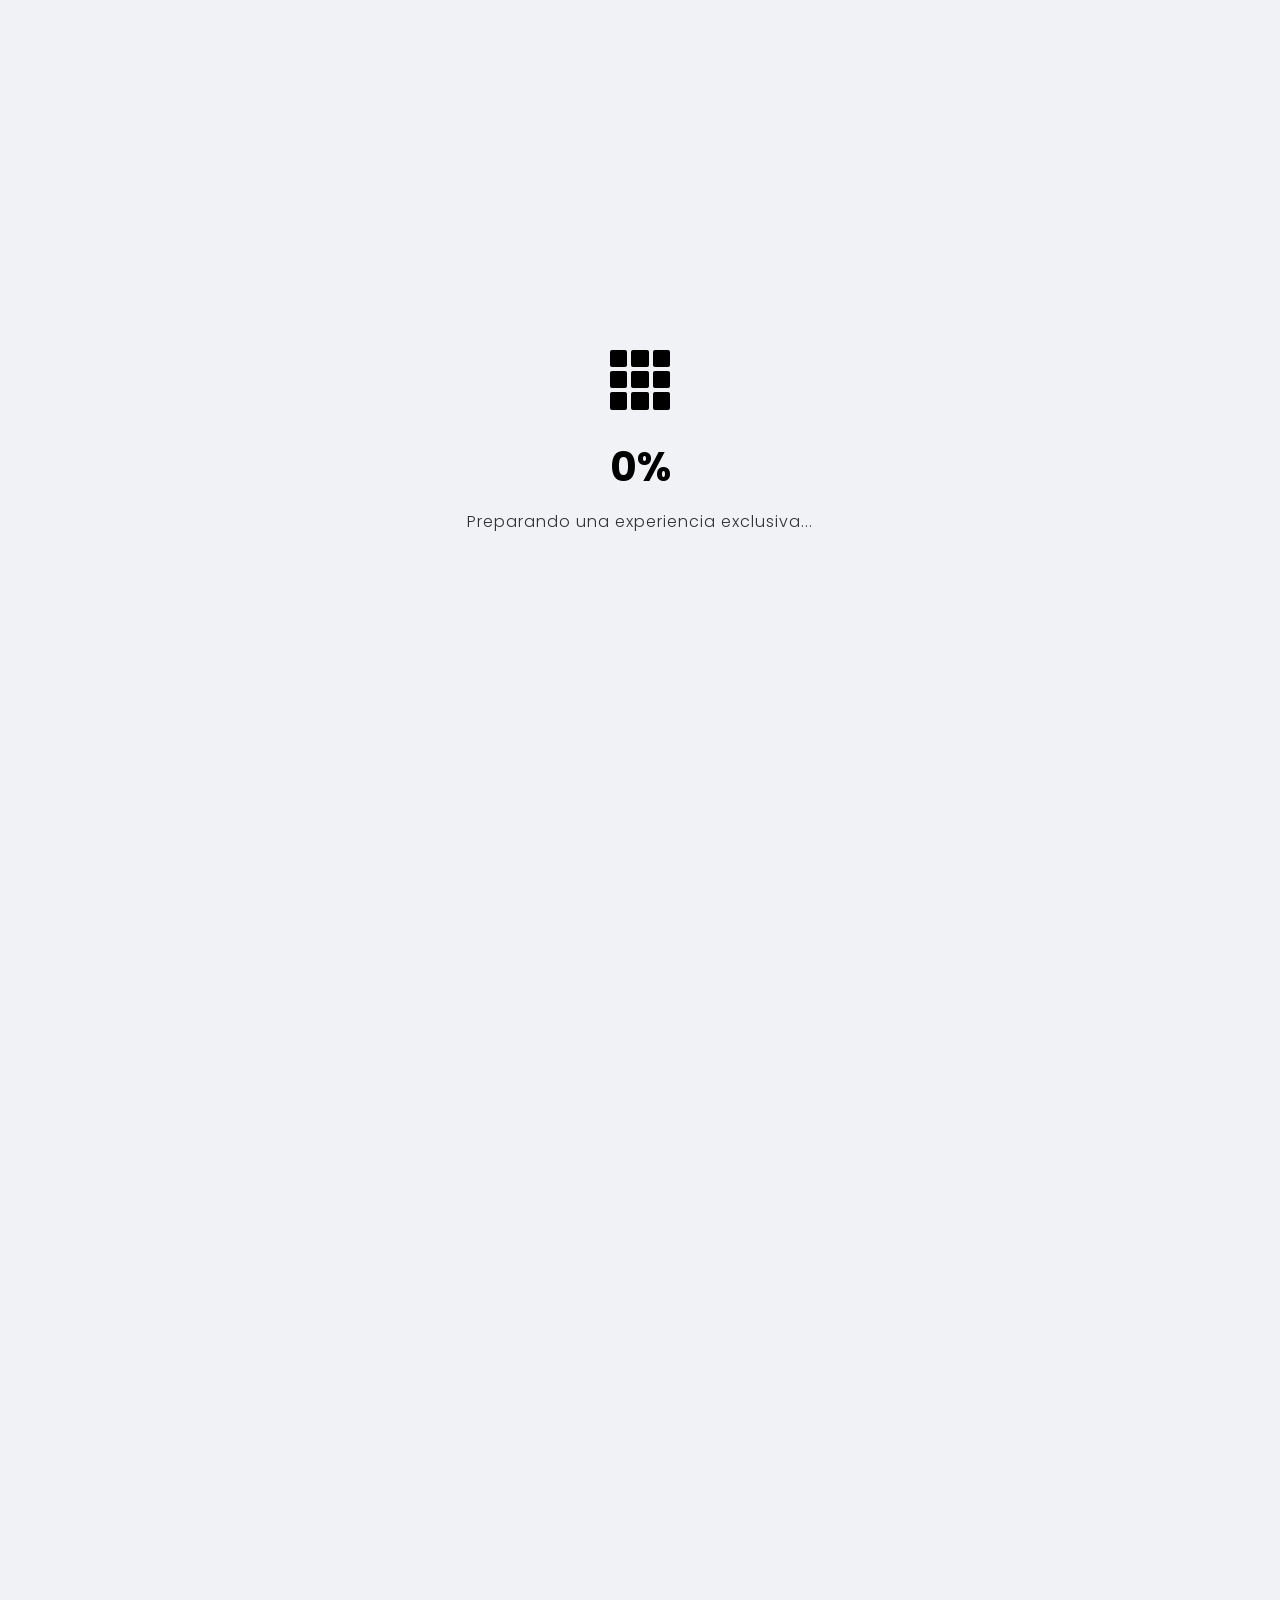
==== commit d3abfa84: "BLAJ v6 - EN/ES agregado. Diseño de la página principal cambiado." ====
--- a/index.html
+++ b/index.html
@@ -21,7 +21,7 @@
     <meta name="keywords"
         content="BLAJ, creación de marca, branding, diseño web, redes sociales, marketing digital, logo, identidad visual, portafolio">
     <meta name="author" content="BLAJ">
-    <title>BLAJ | Creación de marca y diseño digital</title>
+    <title>BLAJ | Agencia de Crecimiento Digital en México</title>
     <link rel="icon" href="https://res.cloudinary.com/dpvm2gro2/image/upload/v1768845811/logo_gy8n31.ico"
         type="image/x-icon" />
     <link href="https://cdn.jsdelivr.net/npm/bootstrap@5.3.3/dist/css/bootstrap.min.css" rel="stylesheet"
@@ -32,6 +32,14 @@
     <link href="https://fonts.googleapis.com/css2?family=Poppins:wght@300;400;600;700&display=swap" rel="stylesheet">
     <!-- Scroll suave de lenis -->
     <script src="https://unpkg.com/lenis@1.1.18/dist/lenis.min.js"></script>
+    <script>
+        if (window.history.replaceState) {
+            let cleanUrl = window.location.pathname.replace(/\.html$/, '') + window.location.search;
+            if (window.location.pathname.endsWith('.html') || window.location.hash) {
+                window.history.replaceState(null, '', cleanUrl);
+            }
+        }
+    </script>
 </head>
 
 <body class="loader-active">
@@ -74,6 +82,9 @@
                 <img src="https://res.cloudinary.com/dpvm2gro2/image/upload/v1768845812/logo_fqrwqj.png"
                     alt="logo de BLAJ" style="width: 50px; height: 50px;">
                 <div class="navbar-actions">
+                    <button id="lang-toggle-btn" class="lang-btn" onclick="toggleLanguageCustom()" aria-label="Traducir">
+                        <img id="lang-flag" src="https://flagcdn.com/w20/es.png" alt="ES" class="lang-flag"> <span id="lang-text">ES</span>
+                    </button>
                     <label class="ui-switch">
                         <input type="checkbox" id="theme-toggle">
                         <script>
@@ -93,13 +104,24 @@
                 </div>
                 <ul class="nav-links">
                     <li class="nav-item-dropdown">
-                        <a href="#services" class="dropdown-trigger">Servicios <i class="fas fa-chevron-down" style="font-size:0.65rem; margin-left:4px; transition: transform 0.3s ease;"></i></a>
+                        <a href="#services" class="dropdown-trigger">Servicios <i class="fas fa-chevron-down"
+                                style="font-size:0.65rem; margin-left:4px; transition: transform 0.3s ease;"></i></a>
                         <ul class="dropdown-menu-custom">
-                            <li><a href="#services"><i class="fas fa-lightbulb" style="margin-right:10px; color:#0084FF; font-size:0.85rem;"></i>Fundación de marca</a></li>
-                            <li><a href="#services"><i class="fas fa-globe" style="margin-right:10px; color:#0084FF; font-size:0.85rem;"></i>Plataforma de conversión</a></li>
-                            <li><a href="#services"><i class="fas fa-chart-line" style="margin-right:10px; color:#0084FF; font-size:0.85rem;"></i>Atracción y SEO</a></li>
-                            <li><a href="#services"><i class="fas fa-bullseye" style="margin-right:10px; color:#0084FF; font-size:0.85rem;"></i>Estrategia digital</a></li>
-                            <li><a href="#services"><i class="fas fa-sync-alt" style="margin-right:10px; color:#0084FF; font-size:0.85rem;"></i>Optimización continua</a></li>
+                            <li><a href="#services"><i class="fas fa-lightbulb"
+                                        style="margin-right:10px; color:#0084FF; font-size:0.85rem;"></i>Fundación de
+                                    marca</a></li>
+                            <li><a href="#services"><i class="fas fa-globe"
+                                        style="margin-right:10px; color:#0084FF; font-size:0.85rem;"></i>Plataforma de
+                                    conversión</a></li>
+                            <li><a href="#services"><i class="fas fa-chart-line"
+                                        style="margin-right:10px; color:#0084FF; font-size:0.85rem;"></i>Atracción y
+                                    SEO</a></li>
+                            <li><a href="#services"><i class="fas fa-bullseye"
+                                        style="margin-right:10px; color:#0084FF; font-size:0.85rem;"></i>Estrategia
+                                    digital</a></li>
+                            <li><a href="#services"><i class="fas fa-sync-alt"
+                                        style="margin-right:10px; color:#0084FF; font-size:0.85rem;"></i>Optimización
+                                    continua</a></li>
                         </ul>
                     </li>
                     <li><a href="#why-blaj">Metodología</a></li>
@@ -114,7 +136,7 @@
             <canvas id="hero-canvas"></canvas>
             <div class="hero-overlay"></div>
             <div class="hero-content">
-                <h1>BLAJ es tu aliado en <span id="typed-text" class="typed-text"></span></h1>
+                <h1>BLAJ es tu aliado en<br><span id="typed-text" class="typed-text"></span></h1>
                 <a href="https://wa.link/khsws3" class="btn-primary-custom" target="_blank">
                     <span class="d-flex align-items-center justify-content-center">
                         <i class="fas fa-rocket me-2"></i> Solicitar cotización
@@ -297,8 +319,8 @@
                                         src="https://res.cloudinary.com/dpvm2gro2/image/upload/q_auto/f_auto/v1775602793/68722d6b-1c36-45e7-b32f-0b1e5d891a60.png"
                                         alt="visualización de diseño web" class="lazy-load" loading="lazy"></div>
                                 <div class="cube-face back"><img
-                                        src="https://res.cloudinary.com/dpvm2gro2/image/upload/v1768845808/barberiatemplum_t9ukkw.jpg"
-                                        alt="visualización de seo" class="lazy-load" loading="lazy"></div>
+                                        src="https://res.cloudinary.com/dpvm2gro2/image/upload/v1768845813/macramecreativo_agftq2.jpg"
+                                        alt="visualización de branding" class="lazy-load" loading="lazy"></div>
                                 <div class="cube-face left"><img
                                         src="https://res.cloudinary.com/dpvm2gro2/image/upload/q_auto/f_auto/v1775603892/b43684da-e102-40e5-9700-f102bb4e4d23.png"
                                         alt="visualización de dashboard BLAJ" class="lazy-load" loading="lazy"></div>
@@ -332,13 +354,14 @@
                                 </div>
                             </div>
                             <div class="swiper-slide portfolio-item">
-                                <img src="https://res.cloudinary.com/dpvm2gro2/image/upload/v1768845808/barberiatemplum_t9ukkw.jpg"
-                                    alt="proyecto 2 - sitio web barberia" class="lazy-load" loading="lazy">
+                                <img src="https://res.cloudinary.com/dpvm2gro2/image/upload/q_auto/f_auto/v1775603892/b43684da-e102-40e5-9700-f102bb4e4d23.png"
+                                    alt="proyecto 2 - Greenscape paisajismo" class="lazy-load" loading="lazy">
                                 <div class="project-info">
-                                    <h3>Barbería Templum: estilo y tradición</h3>
-                                    <p>Capturamos la esencia de la marca y facilitamos la agenda de citas, mejorando la
-                                        experiencia del cliente y la operación del negocio.</p>
-                                    <a href="templum.html" class="view-project-link btn-shine" target="_blank">
+                                    <h3>Greenscape: paisajismo de lujo</h3>
+                                    <p>Transformamos la presencia digital de una empresa de paisajismo premium para
+                                        atraer clientes de alto valor con una experiencia web que impone autoridad y
+                                        estética.</p>
+                                    <a href="greenscape.html" class="view-project-link btn-shine" target="_blank">
                                         <span>Conocer más</span>
                                     </a>
                                 </div>
@@ -384,53 +407,89 @@
                 <div class="swiper-container-wrapper mt-5 lazy-load">
                     <div class="swiper testimonialsSwiper">
                         <div class="swiper-wrapper">
-                            <div class="swiper-slide testimonial-card glassmorphism-card">
-                                <div class="testimonial-avatar">
-                                    <img src="https://res.cloudinary.com/dpvm2gro2/image/upload/v1768845814/t1_cjaqkg.jpg"
-                                        alt="avatar de cliente de macramé" class="lazy-load" loading="lazy">
-                                </div>
-                                <p class="testimonial-text">"Yo solo quería vender mi ebook y no sabía ni por dónde
-                                    empezar. Me armaron una página que prácticamente vende sola, así que yo feliz. Me
-                                    encantó que entendieran mi estilo bohemio y que no se viera como una tienda fría y
-                                    aburrida."</p>
-                                <p class="testimonial-author">- Sandra M., creadora de "Macramé creativo"</p>
-                            </div>
-
-                            <div class="swiper-slide testimonial-card glassmorphism-card">
-                                <div class="testimonial-avatar">
-                                    <img src="https://res.cloudinary.com/dpvm2gro2/image/upload/v1768845815/t2_bvw3w5.jpg"
-                                        alt="avatar de cliente de barbería" class="lazy-load" loading="lazy">
-                                </div>
-                                <p class="testimonial-text">"La verdad, antes perdía muchísimo tiempo contestando
-                                    whatsapps para agendar. Con la página nueva, los clientes reservan directo y yo me
-                                    dedico a cortar sin interrupciones. El diseño quedó brutal, muy acorde a la vibra de
-                                    la barbería."</p>
-                                <p class="testimonial-author">- David R., fundador de "Barbería templum"</p>
-                            </div>
-
-                            <div class="swiper-slide testimonial-card glassmorphism-card">
-                                <div class="testimonial-avatar">
-                                    <img src="https://res.cloudinary.com/dpvm2gro2/image/upload/v1768845816/t4_nz4ors.jpg"
-                                        alt="avatar de cliente de krosa" class="lazy-load" loading="lazy">
-                                </div>
-                                <p class="testimonial-text">"Necesitábamos una web que se viera seria para entrar a
-                                    licitaciones grandes. El equipo entendió perfecto el rubro industrial; no nos
-                                    hicieron algo 'bonito' y ya, sino algo que impone autoridad. Nos ha ayudado mucho a
-                                    que nos tomen en serio."</p>
-                                <p class="testimonial-author">- Equipo de "Krosa construcciones"</p>
-                            </div>
-
-                            <div class="swiper-slide testimonial-card glassmorphism-card">
-                                <div class="testimonial-avatar">
-                                    <img src="https://res.cloudinary.com/dpvm2gro2/image/upload/v1768845815/t3_x2vapl.jpg"
-                                        alt="avatar de cliente de sht" class="lazy-load" loading="lazy">
-                                </div>
-                                <p class="testimonial-text">"Teníamos miedo de renovar la marca y que se perdiera
-                                    nuestra historia de 50 años, pero lograron un equilibrio perfecto. Se ve moderno
-                                    pero respetando nuestras raíces. Ahora recibimos cotizaciones mucho más claras desde
-                                    el sitio."</p>
-                                <p class="testimonial-author">- Gerencia de "SHT soluciones"</p>
-                            </div>
+                            <div class="swiper-slide" style="display: flex; justify-content: center;">
+    <div class="testimonial-card glassmorphism-card p-3" style="width: 100%; height: 100%; max-width: 320px; margin: 0 auto;">
+                                <div class="star-rating mb-3" style="color: #FFD700; font-size: 0.9rem;">
+                                    <i class="fas fa-star"></i>
+                                    <i class="fas fa-star"></i>
+                                    <i class="fas fa-star"></i>
+                                    <i class="fas fa-star"></i>
+                                    <i class="fas fa-star"></i>
+                                </div>
+                                <p class="testimonial-text">"Yo solo quería vender mi ebook y no sabía ni por dónde empezar. Me armaron una página que prácticamente vende sola, así que yo feliz. Me encantó que entendieran mi estilo bohemio y que no se viera como una tienda fría y aburrida."</p>
+                                <p class="testimonial-author fw-bold mt-3">- Sandra M.</p>
+    </div>
+</div>
+
+                            <div class="swiper-slide" style="display: flex; justify-content: center;">
+    <div class="testimonial-card glassmorphism-card p-3" style="width: 100%; height: 100%; max-width: 320px; margin: 0 auto;">
+                                <div class="star-rating mb-3" style="color: #FFD700; font-size: 0.9rem;">
+                                    <i class="fas fa-star"></i>
+                                    <i class="fas fa-star"></i>
+                                    <i class="fas fa-star"></i>
+                                    <i class="fas fa-star"></i>
+                                    <i class="fas fa-star"></i>
+                                </div>
+                                <p class="testimonial-text">"Necesitábamos una web que se viera seria para entrar a licitaciones grandes. El equipo entendió perfecto el rubro industrial; no nos hicieron algo 'bonito' y ya, sino algo que impone autoridad. Nos ha ayudado mucho a que nos tomen en serio."</p>
+                                <p class="testimonial-author fw-bold mt-3">- Equipo de "Krosa"</p>
+    </div>
+</div>
+
+                            <div class="swiper-slide" style="display: flex; justify-content: center;">
+    <div class="testimonial-card glassmorphism-card p-3" style="width: 100%; height: 100%; max-width: 320px; margin: 0 auto;">
+                                <div class="star-rating mb-3" style="color: #FFD700; font-size: 0.9rem;">
+                                    <i class="fas fa-star"></i>
+                                    <i class="fas fa-star"></i>
+                                    <i class="fas fa-star"></i>
+                                    <i class="fas fa-star"></i>
+                                    <i class="fas fa-star"></i>
+                                </div>
+                                <p class="testimonial-text">"Teníamos miedo de renovar la marca y que se perdiera nuestra historia de 50 años, pero lograron un equilibrio perfecto. Se ve moderno pero respetando nuestras raíces. Ahora recibimos cotizaciones mucho más claras desde el sitio."</p>
+                                <p class="testimonial-author fw-bold mt-3">- Gerencia de "SHT"</p>
+    </div>
+</div>
+
+                            <div class="swiper-slide" style="display: flex; justify-content: center;">
+    <div class="testimonial-card glassmorphism-card p-3" style="width: 100%; height: 100%; max-width: 320px; margin: 0 auto;">
+                                <div class="star-rating mb-3" style="color: #FFD700; font-size: 0.9rem;">
+                                    <i class="fas fa-star"></i>
+                                    <i class="fas fa-star"></i>
+                                    <i class="fas fa-star"></i>
+                                    <i class="fas fa-star"></i>
+                                    <i class="fas fa-star"></i>
+                                </div>
+                                <p class="testimonial-text">"Nuestra tienda en línea era un desastre, lenta y difícil de usar. Nos rehicieron la plataforma completa y la diferencia es abismal. Las ventas subieron casi un 30% en los primeros meses porque ahora los clientes sí pueden comprar sin que se trabe."</p>
+                                <p class="testimonial-author fw-bold mt-3">- Roberto Silva</p>
+    </div>
+</div>
+
+                            <div class="swiper-slide" style="display: flex; justify-content: center;">
+    <div class="testimonial-card glassmorphism-card p-3" style="width: 100%; height: 100%; max-width: 320px; margin: 0 auto;">
+                                <div class="star-rating mb-3" style="color: #FFD700; font-size: 0.9rem;">
+                                    <i class="fas fa-star"></i>
+                                    <i class="fas fa-star"></i>
+                                    <i class="fas fa-star"></i>
+                                    <i class="fas fa-star"></i>
+                                    <i class="fas fa-star"></i>
+                                </div>
+                                <p class="testimonial-text">"Un servicio muy completo. Nos ayudaron no solo con la web, sino también con la estrategia digital. Al principio nos costó un poco aterrizar las ideas, pero el resultado final valió totalmente la pena. Muy recomendables."</p>
+                                <p class="testimonial-author fw-bold mt-3">- Mariana Rojas</p>
+    </div>
+</div>
+
+                            <div class="swiper-slide" style="display: flex; justify-content: center;">
+    <div class="testimonial-card glassmorphism-card p-3" style="width: 100%; height: 100%; max-width: 320px; margin: 0 auto;">
+                                <div class="star-rating mb-3" style="color: #FFD700; font-size: 0.9rem;">
+                                    <i class="fas fa-star"></i>
+                                    <i class="fas fa-star"></i>
+                                    <i class="fas fa-star"></i>
+                                    <i class="fas fa-star"></i>
+                                    <i class="fas fa-star"></i>
+                                </div>
+                                <p class="testimonial-text">"Excelente atención de parte de todo el equipo. Realmente se nota que saben lo que hacen cuando te explican la estrategia detrás del diseño. Nos dejaron una página moderna, rápida y que transmite justo lo que somos como empresa."</p>
+                                <p class="testimonial-author fw-bold mt-3">- Andrés Villarreal</p>
+    </div>
+</div>
                         </div>
                         <div class="swiper-pagination"></div>
                     </div>
@@ -806,7 +865,7 @@
                 </div>
                 <div class="modal-body" style="text-align: left;" data-lenis-prevent>
 
-                    <h4 style="color: var(--current-text-color); font-size: 1.2rem; font-weight: 700;">Responsable de la
+                    <h4 style="color: var(--current-text-color); font-size: 0.9rem; font-weight: 700;">Responsable de la
                         protección de sus datos personales.</h4>
                     <p>BLAJ, dedicado a los servicios de creación de marca, diseño web, posicionamiento SEO y
                         estrategias de crecimiento digital, mejor conocido como BLAJ, es responsable del tratamiento de
@@ -818,7 +877,7 @@
                         indebida. solo las personas autorizadas dentro de BLAJ tendrán acceso a los datos.</p>
 
                     <h4
-                        style="color: var(--current-text-color); font-size: 1.2rem; font-weight: 700; margin-top: 1.5rem;">
+                        style="color: var(--current-text-color); font-size: 0.9rem; font-weight: 700; margin-top: 1.5rem;">
                         Finalidades del tratamiento de sus datos.</h4>
                     <p>Sus datos personales que comparten (LOS DATOS) con BLAJ, serán utilizados para las siguientes
                         finalidades:</p>
@@ -852,7 +911,7 @@
                         neguemos nuestros servicios, precios y cotizaciones.</p>
 
                     <h4
-                        style="color: var(--current-text-color); font-size: 1.2rem; font-weight: 700; margin-top: 1.5rem;">
+                        style="color: var(--current-text-color); font-size: 0.9rem; font-weight: 700; margin-top: 1.5rem;">
                         Evocación de consentimiento para el tratamiento de sus datos personales</h4>
                     <p>Le informamos que usted como titular podrá revocar el consentimiento que ha otorgado a BLAJ para
                         el tratamiento de sus datos, deberá enviar un correo electrónico a "blajdigital@gmail.com", con
@@ -865,7 +924,7 @@
                         procedencia de la misma, a través de los datos de contacto que nos haya proporcionado.</p>
 
                     <h4
-                        style="color: var(--current-text-color); font-size: 1.2rem; font-weight: 700; margin-top: 1.5rem;">
+                        style="color: var(--current-text-color); font-size: 0.9rem; font-weight: 700; margin-top: 1.5rem;">
                         Modificaciones del aviso de privacidad</h4>
                     <p>Nos reservamos el derecho de efectuar en cualquier momento modificaciones o actualizaciones al
                         presente aviso de privacidad. estas modificaciones estarán disponibles a las personas en
@@ -908,12 +967,15 @@
         xintegrity="sha384-YvpcrYf0tY3lHB60NNkmXc5s9fDVZLESaAA55NDzOxhy9GkcIdslK1eN7N6jIeHz"
         crossorigin="anonymous"></script>
     <script src="https://cdn.jsdelivr.net/npm/swiper@11/swiper-bundle.min.js"></script>
-    <script src="https://unpkg.com/typed.js@2.1.0/dist/typed.umd.js"></script>
     <script src="https://blaj-chatbot.vercel.app/static/blaj/widget.js"></script>
+    <script src="js/i18n.js"></script>
     <script src="js/index.js"></script>
     <script src="js/particles.js"></script>
     <script src="https://blaj-chatbot.vercel.app/static/js/blaj-forms.js"></script>
 
+
+    
+    
 </body>
 
-</html>
+</html>
--- a/css/index.css
+++ b/css/index.css
@@ -1525,17 +1525,19 @@
 /* -- SecciÃ³n: Testimonios (Testimonials) -- */
 .testimonial-card {
     text-align: center;
-    padding: 40px 20px;
+    padding: 20px 15px;
     display: flex;
     flex-direction: column;
     justify-content: center;
     align-items: center;
     height: 100%;
     transition: transform 0.3s ease;
+    max-width: 320px;
+    margin: 0 auto;
 }
 
 .testimonial-card:hover {
-    transform: translateY(-5px);
+    transform: translateY(-3px);
 }
 
 .testimonial-avatar {
@@ -1555,16 +1557,20 @@
 }
 
 .testimonial-text {
-    font-size: 1.2rem;
-    font-style: italic;
-    margin-bottom: 20px;
+    font-size: 0.9rem;
+    font-style: normal;
+    font-weight: 300;
+    line-height: 1.6;
+    margin-bottom: 15px;
     color: var(--current-text-color);
 }
 
 .testimonial-author {
     font-weight: 600;
     color: var(--current-btn-primary-bg);
-    font-size: 1.1rem;
+    font-size: 0.85rem;
+    letter-spacing: 0.5px;
+    text-transform: uppercase;
 }
 
 /* -- SecciÃ³n: Contacto (Contact Form) -- */
@@ -2932,3 +2938,159 @@
     .benefits-grid { grid-template-columns: 1fr; }
 }
 
+/* --- ESTILOS OPCIÓN 2 (Cortina) - Comentados --- */
+/*
+#typed-text {
+    display: inline-block;
+    transition: transform 0.5s ease-in-out, opacity 0.5s ease-in-out;
+    vertical-align: bottom;
+}
+#typed-text.slide-out {
+    transform: translateY(-20px);
+    opacity: 0;
+}
+#typed-text.slide-in {
+    animation: textSlideIn 0.5s ease-in-out forwards;
+}
+@keyframes textSlideIn {
+    0% { transform: translateY(20px); opacity: 0; }
+    100% { transform: translateY(0); opacity: 1; }
+}
+*/
+
+/* --- ESTILOS OPCIÓN 3 (Fade + Blur Premium) - Comentados --- */
+/*
+#typed-text {
+    display: inline-block;
+    vertical-align: bottom;
+    will-change: transform, opacity, filter;
+}
+
+#typed-text.premium-reveal-out {
+    animation: premiumOut 0.6s cubic-bezier(0.165, 0.84, 0.44, 1) forwards;
+}
+
+#typed-text.premium-reveal-in {
+    animation: premiumIn 0.8s cubic-bezier(0.165, 0.84, 0.44, 1) forwards;
+}
+
+@keyframes premiumOut {
+    0% { opacity: 1; transform: translateY(0); filter: blur(0); }
+    100% { opacity: 0; transform: translateY(-10px); filter: blur(8px); }
+}
+
+@keyframes premiumIn {
+    0% { opacity: 0; transform: translateY(10px); filter: blur(8px); }
+    100% { opacity: 1; transform: translateY(0); filter: blur(0); }
+}
+*/
+
+/* --- ESTILOS OPCIÓN 4 (Typed Súper Rápido + Borrador Izq a Der) - Comentados --- */
+/*
+#typed-text.custom-typed-cursor {
+    display: inline;
+    transition: none;
+    filter: none;
+    transform: none;
+    animation: none;
+    border-right: 2px solid var(--current-text-color);
+    padding-right: 4px;
+    animation: borderBlink 1s infinite;
+    color: var(--current-btn-primary-bg);
+}
+
+@keyframes borderBlink {
+    0%, 100% { border-color: var(--current-text-color); }
+    50% { border-color: transparent; }
+}
+*/
+
+/* --- ESTILOS OPCIÓN 5 (Elegante Typed + Gradiente) --- */
+#typed-text.elegant-typed {
+    display: inline;
+    background: linear-gradient(135deg, #0d6efd, #0dcaf0); /* Colores profesionales (Azul a Celeste) */
+    -webkit-background-clip: text;
+    -webkit-text-fill-color: transparent;
+    border-right: none;
+}
+
+/* Modo oscuro adaptado para el gradiente */
+[data-theme="dark"] #typed-text.elegant-typed {
+    background: linear-gradient(135deg, #3b82f6, #60a5fa);
+    -webkit-background-clip: text;
+    -webkit-text-fill-color: transparent;
+}
+
+.elegant-cursor {
+    display: inline-block;
+    width: 4px;
+    height: 1.1em;
+    background: linear-gradient(to bottom, #0d6efd, #0dcaf0);
+    vertical-align: text-bottom;
+    margin-left: 6px;
+    border-radius: 2px;
+    animation: blinkElegant 1s step-start infinite;
+}
+
+[data-theme="dark"] .elegant-cursor {
+    background: linear-gradient(to bottom, #3b82f6, #60a5fa);
+}
+
+@keyframes blinkElegant {
+    50% { opacity: 0; }
+}
+
+
+
+.lang-btn {
+    display: flex;
+    align-items: center;
+    justify-content: center;
+    gap: 6px;
+    background: transparent;
+    border: 1px solid var(--current-border-color);
+    color: var(--current-text-color);
+    padding: 6px 12px;
+    border-radius: 8px;
+    font-size: 0.85rem;
+    font-weight: 600;
+    cursor: pointer;
+    margin-right: 15px;
+    transition: all 0.3s ease;
+    backdrop-filter: blur(5px);
+}
+.lang-flag {
+    width: 20px;
+    border-radius: 2px;
+}
+.lang-btn:hover {
+    background: var(--current-card-bg);
+    transform: translateY(-2px);
+    box-shadow: 0 4px 10px rgba(0, 0, 0, 0.1);
+}
+
+
+/* Ocultar barra superior de Google Translate y prevenir desbordamiento */
+body { top: 0 !important; }
+.goog-te-banner-frame { display: none !important; }
+h1, h2, h3, h4, h5, h6, p, a, span, button, li, div {
+    word-break: break-word;
+    overflow-wrap: break-word;
+}
+
+/* --- Arreglos de Lenis para el Scrollbar nativo --- */
+html.lenis, html.lenis body {
+  height: auto;
+}
+.lenis.lenis-smooth {
+  scroll-behavior: auto !important;
+}
+.lenis.lenis-smooth [data-lenis-prevent] {
+  overscroll-behavior: contain;
+}
+.lenis.lenis-stopped {
+  overflow: hidden;
+}
+.lenis.lenis-scrolling iframe {
+  pointer-events: none;
+}
